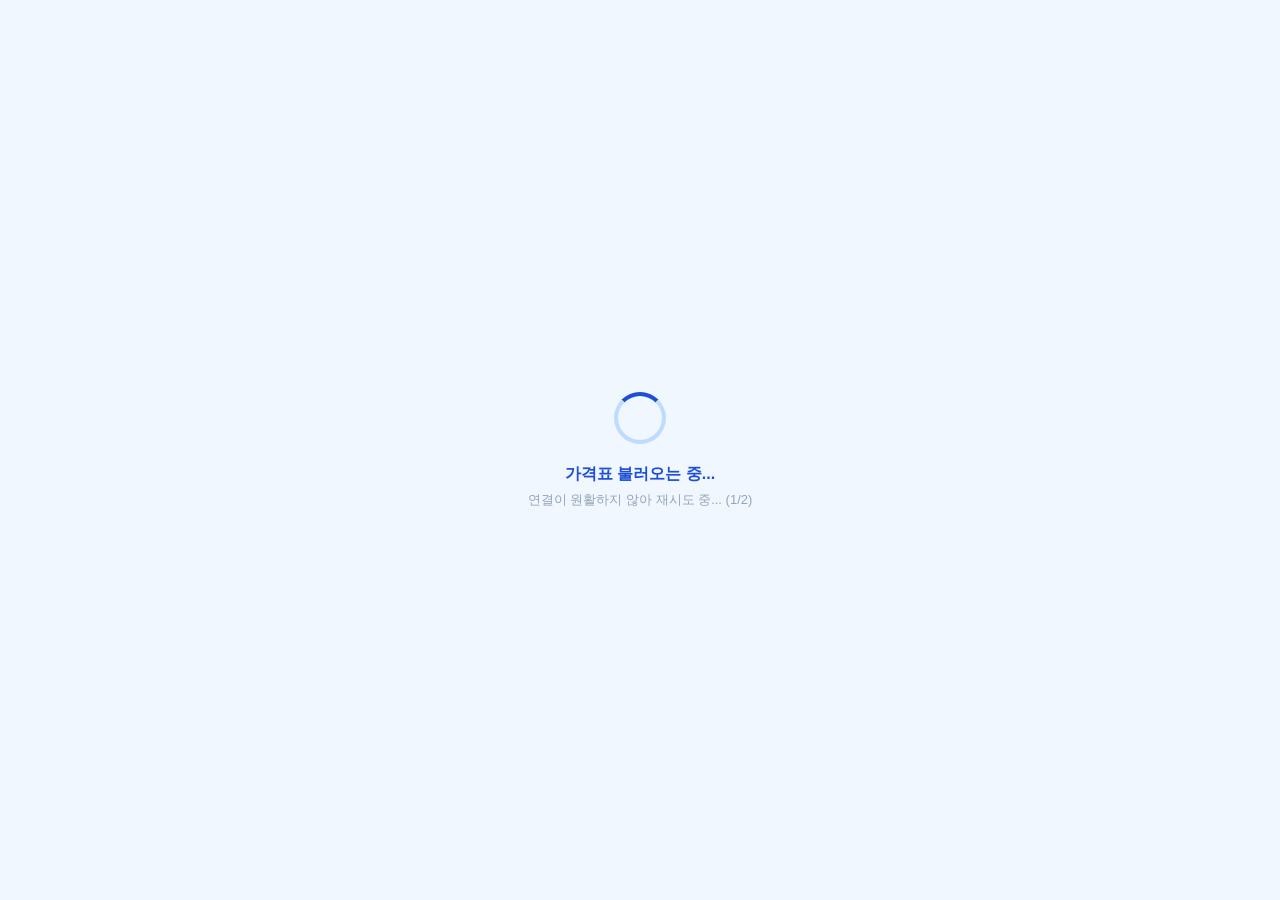
==== index.html @ 6d644c05 "Add: 코라솔 단기(10/12/13년) 신상품 — 마지막 회차 납부금/지원금 지원 Co-Authored-By: Claude Sonnet 5.5 <noreply@anthropic." ====
<!DOCTYPE html>
<html lang="ko">
<head>
<meta charset="UTF-8">
<meta name="viewport" content="width=device-width, initial-scale=1.0, viewport-fit=cover">
<meta name="mobile-web-app-capable" content="yes">
<meta name="apple-mobile-web-app-capable" content="yes">
<meta name="apple-mobile-web-app-status-bar-style" content="black-translucent">
<meta name="apple-mobile-web-app-title" content="코웨이 갤러리 전용 견적">
<meta name="theme-color" content="#1d4ed8">
<meta name="format-detection" content="telephone=no">
<title>코웨이 갤러리 전용 견적 계산기</title>
<!-- html2canvas + Noto Sans KR: 견적서 생성 시 1회만 로딩 -->
<style>
* { box-sizing:border-box; margin:0; padding:0; }
html { font-size:16px; -webkit-text-size-adjust:100%; text-size-adjust:100%; height:100%; overflow-x:hidden; }
html, body { height:100%; overflow-x:hidden; }
body { font-family:'Apple SD Gothic Neo','Malgun Gothic',sans-serif; background:#f8fafc; min-height:100%; font-size:1rem; -webkit-overflow-scrolling:touch; min-width:320px; }
.wrap { width:100%; max-width:480px; margin:0 auto; padding: max(18px, env(safe-area-inset-top)) 16px 18px; }
input[type=text],input[type=number],select { font-family:inherit; font-size:14px; outline:none; border:2px solid #f1f5f9; border-radius:10px; padding:10px 12px; background:white; width:100%; transition:border-color .2s; }
input:focus,select:focus { border-color:#2563eb; }
.flex { display:flex; gap:10px; }
.card { background:white; border-radius:16px; padding:16px; margin-bottom:12px; box-shadow:0 1px 4px rgba(0,0,0,.06); }
.search-wrap { position:relative; margin-bottom:16px; }
.search-box { background:white; border-radius:16px; display:flex; align-items:center; padding:0 16px; box-shadow:0 1px 4px rgba(0,0,0,.06); border:2px solid transparent; transition:border-color .2s; }
.search-box.active { border-color:#2563eb; }
.search-box .ico { color:#94a3b8; margin-right:10px; font-size:18px; }
.search-box input { flex:1; padding:18px 0; border:none; outline:none; background:transparent; font-family:inherit; font-size:15px; }
.search-box .clr { background:none; border:none; color:#94a3b8; font-size:20px; cursor:pointer; padding:4px; }
.dropdown { position:absolute; top:calc(100% + 6px); left:0; right:0; background:white; border-radius:16px; box-shadow:0 8px 30px rgba(0,0,0,.12); max-height:300px; overflow-y:auto; z-index:40; border:1px solid #f1f5f9; display:none; }
.dropdown.show { display:block; }
.drop-item { width:100%; text-align:left; padding:12px 16px; background:none; border:none; border-bottom:1px solid #f8fafc; cursor:pointer; font-family:inherit; display:block; }
.drop-item:last-child { border-bottom:none; }
.drop-item:active { background:#f0f7ff; }
.drop-item p { margin:0; }
.drop-name { font-weight:700; font-size:13px; color:#1e293b; }
.drop-sub { font-size:11px; color:#94a3b8; margin-top:2px; }
.empty { text-align:center; padding:64px 0; color:#cbd5e1; }
.empty .ico { font-size:52px; margin-bottom:12px; }
.empty .t1 { font-size:15px; font-weight:600; color:#94a3b8; margin-bottom:4px; }
.empty .t2 { font-size:13px; }
.cart-list { background:transparent; overflow:visible; display:flex; flex-direction:column; gap:10px; }
.cart-card { border:1px solid #e2e8f0; border-radius:14px; box-shadow:0 1px 4px rgba(0,0,0,.05); overflow:visible; position:relative; }
.cart-head { padding:14px; display:flex; align-items:flex-start; justify-content:space-between; }
.cart-tags { display:flex; gap:5px; flex-wrap:wrap; margin-bottom:6px; }
.tag { font-size:10px; font-weight:700; padding:2px 8px; border-radius:10px; }
.tag-blue { background:#eff6ff; color:#2563eb; }
.tag-purple { background:#faf5ff; color:#7c3aed; }
.tag-orange { background:#fff7ed; color:#ea580c; }
.tag-green { background:#f0fdf4; color:#16a34a; }
.tag-gray { background:#f1f5f9; color:#64748b; }
.tag-violet { background:#fdf4ff; color:#7c3aed; }
.cart-name { font-weight:700; font-size:15px; color:#1e293b; line-height:1.3; }
.cart-sub { font-size:11px; color:#94a3b8; margin-top:3px; }
.cart-btns { display:flex; gap:2px; flex-shrink:0; }
.icon-btn { background:none; border:none; cursor:pointer; padding:4px 6px; font-size:16px; color:#94a3b8; }
.cart-body { padding:0 14px 14px; border-top:1px solid #f8fafc; }
.sec-label { font-size:10px; font-weight:700; color:#94a3b8; letter-spacing:.08em; margin:12px 0 8px; display:block; }
.pill-group { display:flex; flex-wrap:wrap; gap:6px; margin-bottom:8px; }
.box-grid { display:flex; gap:3px; margin-bottom:0; }
.box-item { flex:1; min-width:0; border:1.5px solid #e2e8f0; border-radius:9px; padding:5px 6px; cursor:pointer; background:#f8fafc; transition:.12s; }
.box-item.filled { border-color:#93c5fd; background:#eff6ff; }
.box-item.open { border-color:#2563eb; background:#eff6ff; }
.box-item.disabled { opacity:.4; cursor:default; pointer-events:none; }
.box-label { font-size:8px; font-weight:700; color:#94a3b8; letter-spacing:.02em; margin-bottom:2px; white-space:nowrap; overflow:hidden; text-overflow:ellipsis; }
.box-value { font-size:11px; font-weight:700; color:#1e293b; white-space:nowrap; overflow:hidden; text-overflow:ellipsis; }
.box-panel { background:#fff; border:1px solid #e2e8f0; border-radius:10px; padding:10px 12px; margin-bottom:10px; }
.pill { padding:7px 14px; border-radius:20px; border:2px solid #e2e8f0; background:white; color:#6b7280; font-weight:600; font-size:12px; cursor:pointer; font-family:inherit; transition:all .15s; }
.pill.active { border-color:#1D4ED8; background:#1D4ED8; color:white; }
.pill.sm { padding:5px 10px; font-size:11px; }
.check-row { display:flex; align-items:center; gap:8px; cursor:pointer; }
.check-row input[type=checkbox] { width:16px; height:16px; accent-color:#2563eb; cursor:pointer; }
.check-row span { font-size:12px; color:#374151; font-weight:600; }
.hanval-period { background:#fff7ed; border-radius:10px; padding:10px 12px; margin-top:8px; margin-bottom:4px; }
.hanval-period .pl { font-size:11px; color:#15803D; font-weight:700; margin-bottom:8px; }
.hanval-period .pill { border-color:#86efac; color:#15803D; font-size:11px; padding:5px 10px; }
.hanval-period .pill.active { background:#15803D; border-color:#15803D; color:white; }
.result-box { background:#f8fafc; border-radius:12px; padding:12px; margin-top:8px; }
.res-row { display:flex; justify-content:space-between; align-items:center; font-size:12px; color:#94a3b8; margin-bottom:6px; }
.disc-badge { font-size:10px; font-weight:700; padding:2px 7px; border-radius:8px; background:#ECFDF5; color:#15803D; margin-left:6px; }
.res-main { display:flex; justify-content:space-between; font-size:15px; font-weight:800; color:#0F172A; margin-bottom:4px; }
.res-sub { display:flex; justify-content:space-between; font-size:11px; color:#94a3b8; margin-bottom:2px; padding-left:8px; }
.res-total { display:flex; justify-content:space-between; font-size:12px; color:#64748b; }
.res-total span:last-child { font-weight:700; color:#334155; }
.res-sunap { border-top:1px dashed #e2e8f0; margin-top:10px; padding-top:10px; }
.res-sunap-main { display:flex; justify-content:space-between; font-size:14px; font-weight:800; color:#15803D; }
.res-sunap-sub { font-size:11px; color:#94a3b8; margin-top:3px; }
.res-sunap-after { display:flex; justify-content:space-between; font-size:12px; color:#64748b; margin-top:4px; }
.s2-box { background:#eff6ff; border-radius:12px; padding:12px; margin-bottom:8px; }
.s2-box .s2-title { font-size:11px; font-weight:700; color:#2563eb; margin-bottom:8px; }
.s2-box select { font-size:12px; border:1px solid #bfdbfe; border-radius:8px; padding:8px 10px; margin-bottom:6px; }
.s2-inline { display:flex; align-items:center; gap:8px; flex-wrap:wrap; }
.s2-inline input[type=number] { width:60px; border:1px solid #bfdbfe; border-radius:6px; padding:4px 8px; font-size:12px; text-align:center; }
.s2-inline span { font-size:11px; color:#3b82f6; }
.s2-inline label { display:flex; align-items:center; gap:4px; cursor:pointer; margin-left:auto; font-size:11px; color:#3b82f6; }
.total-bar { background:#0F172A; border-radius:16px; padding:18px; color:white; margin-bottom:12px; }
.total-bar .tl { font-weight:700; font-size:12px; opacity:.7; letter-spacing:.05em; margin-bottom:12px; }
.total-bar .tr { display:flex; justify-content:space-between; align-items:center; margin-bottom:6px; }
.total-bar .tr:last-child { margin-bottom:0; }
.total-bar .tr span { font-size:14px; opacity:.85; }
.total-bar .tr strong { font-size:20px; }
.total-bar .tr2 strong { font-size:15px; }
.snote { font-size:11px; opacity:.8; margin:3px 0 6px; padding-left:2px; line-height:1.5; }
.btn-quote { width:100%; background:linear-gradient(135deg,#ea580c,#f97316); color:white; border:none; padding:18px; border-radius:16px; font-weight:800; font-size:16px; cursor:pointer; box-shadow:0 4px 14px rgba(234,88,12,.3); margin-bottom:20px; font-family:inherit; }
.btn-quote:active { transform:scale(.98); }
.modal-bg { position:fixed; top:0; left:0; right:0; bottom:0; width:100%; height:100%; background:rgba(0,0,0,.55); z-index:60; align-items:center; justify-content:center; display:none; padding:16px; }
.modal-bg.show { display:flex; }
.modal-sheet { background:white; width:100%; max-width:420px; border-radius:20px; padding:20px 20px 24px; max-height:85vh; max-height:85dvh; overflow-y:auto; -webkit-overflow-scrolling:touch; }
.modal-handle { width:40px; height:4px; background:#e2e8f0; border-radius:4px; margin:0 auto 16px; }
.modal-tag { font-size:11px; font-weight:700; color:#3b82f6; margin-bottom:4px; }
.modal-title { font-size:18px; font-weight:800; color:#1e293b; margin-bottom:2px; }
.modal-sub { font-size:13px; color:#94a3b8; margin-bottom:20px; }
.method-info { background:#f0fdf4; border-radius:10px; padding:10px 14px; margin-bottom:16px; }
.method-info span { font-size:12px; color:#16a34a; font-weight:600; }
.price-preview { background:#eff6ff; border-radius:12px; padding:14px; margin-bottom:20px; }
.price-row { display:flex; justify-content:space-between; align-items:center; font-size:13px; margin-bottom:6px; }
.price-row:last-child { margin-bottom:0; }
.promo { color:#ea580c; font-weight:800; font-size:14px; }
.btn-add { width:100%; background:#1D4ED8; color:white; border:none; padding:18px; border-radius:16px; font-weight:800; font-size:16px; cursor:pointer; font-family:inherit; }
.quote-modal { position:fixed; top:0; left:0; right:0; bottom:0; width:100%; height:100%; background:rgba(0,0,0,.7); z-index:100; align-items:flex-end; justify-content:center; padding:0; display:none; }
.quote-modal.show { display:flex; }
.quote-inner { background:white; border-radius:20px 20px 0 0; overflow:hidden; width:100%; max-width:480px; max-height:92vh; max-height:92dvh; display:flex; flex-direction:column; }
.quote-head { padding:16px 20px; border-bottom:1px solid #f1f5f9; display:flex; justify-content:space-between; align-items:center; }
.quote-head strong { font-size:15px; }
.quote-head button { background:none; border:none; font-size:24px; color:#94a3b8; cursor:pointer; line-height:1; }
.quote-scroll { overflow-y:auto; flex:1; }
.quote-foot { padding:14px 16px; border-top:1px solid #f1f5f9; }
.btn-save { width:100%; background:#1D4ED8; color:white; border:none; padding:16px; border-radius:12px; font-weight:800; font-size:15px; cursor:pointer; font-family:inherit; }
.btn-save:disabled { background:#94a3b8; cursor:not-allowed; }
.save-hint { text-align:center; font-size:11px; color:#94a3b8; margin-top:8px; }
#quoteDoc { width:100%; background:white; padding:20px; font-family:'Apple SD Gothic Neo','Malgun Gothic',sans-serif; }
#imgOverlay img { -webkit-touch-callout:default !important; -webkit-user-select:none; pointer-events:auto; }
.q-hdr { border-bottom:3px solid #2563eb; padding-bottom:16px; margin-bottom:20px; display:flex; justify-content:space-between; align-items:flex-end; }
.q-hdr h1 { color:#2563eb; font-size:22px; font-weight:900; margin:0; }
.q-hdr p { color:#94a3b8; font-size:12px; margin:4px 0 0; }
.q-badge { background:#15803D; color:white; font-size:10px; font-weight:700; padding:4px 10px; border-radius:20px; }
.q-info { background:#f0f7ff; border-radius:10px; padding:12px; margin-bottom:16px; }
.q-info p { margin:2px 0; font-size:13px; }
.q-item { border:1px solid #e2e8f0; border-radius:10px; padding:14px; margin-bottom:10px; }
.q-ihead { display:flex; justify-content:space-between; align-items:flex-start; margin-bottom:8px; }
.q-iname { font-weight:700; font-size:13px; color:#1e293b; }
.q-isub { color:#94a3b8; font-size:11px; margin-top:3px; }
.q-ibadge { font-size:10px; font-weight:600; background:#fef3c7; color:#b45309; padding:2px 8px; border-radius:10px; white-space:nowrap; margin-left:6px; flex-shrink:0; }
.q-row { display:flex; justify-content:space-between; font-size:12px; color:#64748b; margin-bottom:3px; }
.q-row.main { font-size:13px; font-weight:700; color:#2563eb; }
.q-sunap { border-top:1px dashed #e2e8f0; margin-top:8px; padding-top:8px; display:flex; justify-content:space-between; font-size:12px; color:#ea580c; font-weight:700; }
.q-total { background:#0F172A; border-radius:12px; padding:16px; color:white; }
.q-total .t { font-weight:700; font-size:12px; margin-bottom:10px; opacity:.7; }
.q-total .r { display:flex; justify-content:space-between; margin-bottom:6px; }
.q-total .r:last-child { margin-bottom:0; }
.q-total .r span { font-size:13px; opacity:.85; }
.q-total .r strong { font-size:17px; }
.q-total .r2 strong { font-size:14px; }
.q-note { text-align:center; color:#cbd5e1; font-size:10px; margin-top:14px; }
.q-snote { font-size:11px; color:#64748b; margin-top:6px; padding-left:2px; }
#loadingScreen { position:fixed; top:0; left:0; right:0; bottom:0; width:100%; height:100%; background:#f0f7ff; display:flex; flex-direction:column; align-items:center; justify-content:center; z-index:200; }
.spinner { width:52px; height:52px; border:4px solid #bfdbfe; border-top:4px solid #1d4ed8; border-radius:50%; animation:spin 1s linear infinite; margin-bottom:20px; }
@keyframes spin { to { transform:rotate(360deg); } }
#loadingScreen p { color:#1d4ed8; font-weight:700; font-size:16px; margin-bottom:6px; }
#loadingScreen small { color:#94a3b8; font-size:13px; }
.cm-hdr { border-bottom:3px solid #7c3aed; padding-bottom:12px; margin-bottom:14px; display:flex; justify-content:space-between; align-items:flex-end; }
.cm-hdr h1 { color:#7c3aed; font-size:19px; font-weight:900; margin:0; }
.cm-hdr p { color:#94a3b8; font-size:11px; margin:3px 0 0; }
.cm-badge { background:#7c3aed; color:white; font-size:10px; font-weight:700; padding:4px 10px; border-radius:20px; }
.cm-info { background:#f5f3ff; border-radius:8px; padding:10px 12px; margin-bottom:12px; }
.cm-info p { margin:2px 0; font-size:12px; }
.cm-cols { display:flex; gap:10px; }
.cm-col { flex:1; min-width:0; }
.cm-ch { border-radius:10px; padding:9px 12px; margin-bottom:10px; text-align:center; }
.cm-ch.c1 { background:#eff6ff; } .cm-ch.c2 { background:#fff7ed; }
.cm-ct { font-size:13px; font-weight:800; margin:0; }
.cm-ch.c1 .cm-ct { color:#2563eb; } .cm-ch.c2 .cm-ct { color:#ea580c; }
.cm-item { border:1px solid #e2e8f0; border-radius:8px; padding:10px; margin-bottom:8px; }
.cm-n { font-weight:700; font-size:11px; color:#1e293b; margin-bottom:3px; }
.cm-s { font-size:10px; color:#94a3b8; margin-bottom:5px; }
.cm-r { display:flex; justify-content:space-between; font-size:11px; color:#64748b; margin-bottom:2px; }
.cm-r.m { font-weight:700; color:#2563eb; }
.cm-r.sp { color:#ea580c; font-weight:700; border-top:1px dashed #e2e8f0; margin-top:4px; padding-top:4px; }
.cm-total { border-radius:10px; padding:12px; color:white; margin-top:4px; }
.cm-total.c1 { background:#2563eb; } .cm-total.c2 { background:#ea580c; }
.cm-total .tr { display:flex; justify-content:space-between; align-items:center; margin-bottom:5px; }
.cm-total .tr:last-child { margin-bottom:0; }
.cm-total .tr span { font-size:11px; opacity:.85; }
.cm-total .tr strong { font-size:14px; }
.cm-total .tr2 strong { font-size:12px; }
.cm-win { display:block; background:rgba(255,255,255,.25); border-radius:6px; padding:2px 8px; font-size:10px; font-weight:700; text-align:center; margin-bottom:7px; }
.cm-sn { font-size:10px; margin-top:3px; opacity:.8; }
.cm-note { text-align:center; color:#cbd5e1; font-size:10px; margin-top:12px; }
.kor-item { background:#ECFDF5; border:1.5px solid #86EFAC; border-radius:10px; padding:12px; margin-top:0; }
.kor-item-hdr { display:flex; align-items:center; justify-content:space-between; }
.kor-label { font-size:14px; font-weight:900; color:#15803D; letter-spacing:-.01em; }
.kor-tgl { position:relative; width:40px; height:22px; cursor:pointer; flex-shrink:0; }
.kor-tgl input { opacity:0; width:0; height:0; position:absolute; }
.kor-sl { position:absolute; inset:0; background:#bae6fd; border-radius:22px; transition:.2s; pointer-events:none; }
.kor-sl:before { content:''; position:absolute; width:16px; height:16px; left:3px; top:3px; background:white; border-radius:50%; transition:.2s; }
.kor-tgl input:checked ~ .kor-sl { background:#0ea5e9; }
.kor-tgl input:checked ~ .kor-sl:before { transform:translateX(18px); }
.kor-fields { display:flex; gap:6px; flex-wrap:wrap; margin:8px 0; }
.kor-fw { flex:1; min-width:70px; }
.kor-fw p { font-size:9px; color:#0369a1; font-weight:700; margin-bottom:2px; }
.kor-fw select,.kor-fw input { border:1.5px solid #bae6fd; border-radius:8px; padding:6px 8px; font-size:11px; font-family:inherit; background:white; color:#0c4a6e; font-weight:600; width:100%; outline:none; }
.kor-calc { background:white; border-radius:8px; padding:8px 10px; }
.kor-cr { display:flex; justify-content:space-between; font-size:11px; color:#0c4a6e; margin-bottom:3px; }
.kor-cr.main { font-weight:800; color:#0369a1; font-size:12px; border-top:1px dashed #bae6fd; margin-top:5px; padding-top:5px; }
.kor-cr.red { color:#dc2626; font-weight:700; }
.kor-cr.grn { color:#16a34a; font-weight:700; }
</style>
</head>
<body>

<div id="loadingScreen">
  <div class="spinner"></div>
  <p>가격표 불러오는 중...</p>
  <small>구글 시트 연결 중</small>
</div>

<div id="app" style="display:none">
  <div class="modal-bg" id="searchModal">
    <div class="modal-sheet" onclick="event.stopPropagation()" style="padding-top:12px">
      <div style="display:flex;align-items:center;margin-bottom:12px">
        <p class="modal-title" style="margin:0;flex:1">제품 검색</p>
        <button class="icon-btn" style="font-size:18px;color:#94a3b8" onclick="closeSearchModal()">&#10005;</button>
      </div>
      <div class="search-wrap" style="margin-bottom:0">
        <div class="search-box" id="searchBox">
          <span class="ico">&#128269;</span>
          <input type="text" id="searchInput" placeholder="제품명 또는 모델명 검색...">
          <button class="clr" id="clearBtn" style="display:none" onclick="clearSearch()">&#10005;</button>
        </div>
        <div class="dropdown" id="dropdown" style="position:static;box-shadow:none;border:none;max-height:50vh;margin-top:8px"></div>
      </div>
    </div>
  </div>
  <div class="main-tabbar" style="max-width:480px;margin:0 auto;padding:max(14px, env(safe-area-inset-top)) 16px 0;display:flex;gap:6px">
    <button type="button" id="mtabEstimate" onclick="switchMainTab('estimate')" style="flex:1;border:none;padding:11px 4px;border-radius:10px;font-size:13.5px;font-weight:700;cursor:pointer;font-family:inherit;background:#2563eb;color:#fff">📄 견적서</button>
    <button type="button" id="mtabCard" onclick="switchMainTab('card')" style="flex:1;border:none;padding:11px 4px;border-radius:10px;font-size:13.5px;font-weight:700;cursor:pointer;font-family:inherit;background:#f1f5f9;color:#64748b">💳 제휴카드</button>
    <button type="button" id="mtabNotice" onclick="switchMainTab('notice')" style="flex:1;border:none;padding:11px 4px;border-radius:10px;font-size:13.5px;font-weight:700;cursor:pointer;font-family:inherit;background:#f1f5f9;color:#64748b">📢 고객 안내문</button>
  </div>

  <div class="wrap" id="tabPanelEstimate">
    <div class="empty" id="emptyMsg">
      <div onclick="openSearchModal()" style="display:flex;align-items:center;gap:8px;background:#eff6ff;border:1.5px dashed #93c5fd;border-radius:12px;padding:12px 16px;cursor:pointer;margin-bottom:6px">
        <span style="font-size:18px;flex-shrink:0">🔍</span>
        <span style="font-size:13px;font-weight:700;color:#2563eb">제품 선택</span>
        <span style="font-size:11px;color:#94a3b8;margin-left:2px">— 탭하여 검색하세요</span>
      </div>
      <p class="t2" style="text-align:center;margin-top:4px">제품 검색 후 견적에 담아보세요</p>
    </div>
    <div id="noDataMsg" style="display:none;background:#fef2f2;border:1px solid #fecaca;border-radius:10px;padding:14px;margin-bottom:12px;font-size:12px;color:#b91c1c;line-height:1.6">
      제품 데이터를 불러왔지만 0건입니다.<br>
      연결된 구글 시트에 <strong>"제품DB"</strong> 라는 이름의 시트가 있는지, 3행이 헤더이고 4행부터 데이터가 있는지 확인해주세요.
    </div>
    <div id="bulkBar" style="display:none;align-items:center;gap:6px;background:#0F172A;color:#fff;border-radius:12px;padding:10px 14px;margin-bottom:10px;font-size:12px">
      <span style="font-size:12px;opacity:.7;margin-right:4px"><strong id="bulkCnt">0</strong>건</span>
      <div style="display:flex;gap:6px;flex:1">
        <button onclick="openBulkChangeModal()" style="flex:1;background:#1E40AF;color:#fff;border:none;border-radius:8px;padding:7px 2px;font-size:11px;font-weight:700;cursor:pointer;font-family:inherit;white-space:nowrap">✎ 일괄변경</button>
        <button onclick="copySelectedItems()" style="flex:1;background:#334155;color:#fff;border:none;border-radius:8px;padding:7px 2px;font-size:11px;font-weight:700;cursor:pointer;font-family:inherit;white-space:nowrap">⧉ 복사</button>
        <button onclick="addToQuoteBasket()" style="flex:1;background:#15803D;color:#fff;border:none;border-radius:8px;padding:7px 2px;font-size:11px;font-weight:700;cursor:pointer;font-family:inherit;white-space:nowrap">📌 견적담기</button>
        <button onclick="openQuoteInfoModal('selected')" style="flex:1;background:#B45309;color:#fff;border:none;border-radius:8px;padding:7px 2px;font-size:11px;font-weight:700;cursor:pointer;font-family:inherit;white-space:nowrap">📄 견적서</button>
      </div>
    </div>

    <div class="modal-bg" id="updateConfirmModal">
      <div class="modal-sheet" onclick="event.stopPropagation()" style="max-width:340px;padding:24px 20px">
        <div style="text-align:center;margin-bottom:16px">
          <div style="font-size:28px;margin-bottom:8px">🔄</div>
          <p style="font-size:15px;font-weight:800;color:#0F172A;margin-bottom:8px">데이터 업데이트</p>
          <p style="font-size:12px;color:#64748b;line-height:1.6">금액 변동이나 제품 추가 사항을<br>반영하기 위한 기능입니다.</p>
        </div>
        <div style="display:flex;gap:8px;margin-top:20px">
          <button onclick="closeUpdateConfirm()" style="flex:1;background:#f1f5f9;color:#64748b;border:none;padding:12px;border-radius:10px;font-weight:700;font-size:13px;cursor:pointer;font-family:inherit">취소</button>
          <button onclick="doUpdate()" style="flex:2;background:#1D4ED8;color:white;border:none;padding:12px;border-radius:10px;font-weight:800;font-size:13px;cursor:pointer;font-family:inherit">확인 →</button>
        </div>
      </div>
    </div>
    <div class="modal-bg" id="bulkChangeModal">
      <div class="modal-sheet" onclick="event.stopPropagation()" style="max-width:360px;padding-top:20px">
        <div style="display:flex;align-items:center;margin-bottom:16px">
          <p class="modal-title" style="margin:0;flex:1">일괄 조건 변경</p>
          <button class="icon-btn" style="font-size:18px;color:#94a3b8" onclick="closeBulkChangeModal()">&#10005;</button>
        </div>
        <p style="font-size:12px;color:#94a3b8;margin-bottom:14px"><strong id="bulkCntModal">0</strong>건 선택됨 — 변경할 조건을 선택하세요</p>
        <p class="sec-label">항목 선택</p>
        <select id="bulkField" onchange="onBulkFieldChange()" style="width:100%;padding:9px 10px;border:1.5px solid #e2e8f0;border-radius:10px;font-size:13px;font-family:inherit;background:#f8fafc;margin-bottom:12px">
          <option value="method">구매방법</option>
          <option value="term">약정기간</option>
          <option value="mgmt">관리방법</option>
          <option value="disc">할인</option>
          <option value="half">반값 (-50%)</option>
        </select>
        <p class="sec-label">변경 값</p>
        <select id="bulkVal" onchange="toggleBulkHalfMonthsWrap()" style="width:100%;padding:9px 10px;border:1.5px solid #e2e8f0;border-radius:10px;font-size:13px;font-family:inherit;background:#f8fafc;margin-bottom:12px"></select>
        <div id="bulkHalfMonthsWrap" style="display:none;margin-bottom:20px">
          <p class="sec-label">반값 적용 기간 (개월, 0=전기간)</p>
          <input type="number" id="bulkHalfMonths" min="0" value="0" style="width:100%;padding:9px 10px;border:1.5px solid #e2e8f0;border-radius:10px;font-size:13px;font-family:inherit;background:#f8fafc">
          <p style="font-size:11px;color:#94a3b8;margin-top:4px">* 약정기간을 초과하는 값은 각 항목의 약정년 한도로 자동 조정됩니다</p>
        </div>
        <div style="display:flex;gap:8px">
          <button onclick="closeBulkChangeModal()" style="flex:1;background:#f1f5f9;color:#64748b;border:none;padding:12px;border-radius:10px;font-weight:700;font-size:13px;cursor:pointer;font-family:inherit">취소</button>
          <button onclick="applyBulk();closeBulkChangeModal()" style="flex:2;background:#1D4ED8;color:white;border:none;padding:12px;border-radius:10px;font-weight:800;font-size:13px;cursor:pointer;font-family:inherit">적용 &#8594;</button>
        </div>
      </div>
    </div>
    <div id="masterCheckBar" style="display:none;align-items:center;gap:8px;padding:6px 4px;margin-bottom:4px">
      <input type="checkbox" id="masterChk" onchange="toggleAllCart(this.checked)" style="width:16px;height:16px;accent-color:#2563eb;cursor:pointer;flex-shrink:0">
      <label for="masterChk" style="font-size:12px;font-weight:600;color:#64748b;cursor:pointer" id="masterChkLabel">전체 선택</label>
      <span style="font-size:11px;color:#94a3b8;margin-left:auto" id="masterChkCount"></span>
    </div>
    <div id="cartArea"></div>
    <div id="actionBtns" style="display:none"></div>
    <button id="updateBtn" onclick="openUpdateConfirm()" style="display:none;width:100%;background:#f8fafc;border:1.5px solid #e2e8f0;border-radius:10px;padding:10px;font-size:12px;font-weight:600;color:#64748b;cursor:pointer;font-family:inherit;margin-top:6px">🔄 데이터 업데이트</button>
    <div id="totalBar" style="display:none"></div>
    <div id="quoteBasketBar" style="display:none;flex-direction:column;background:#ECFDF5;border:1.5px solid #86EFAC;border-radius:10px;padding:10px 14px;margin-bottom:8px">
      <div style="display:flex;align-items:center;justify-content:space-between">
        <div style="display:flex;align-items:center;gap:8px;cursor:pointer" onclick="toggleBasketList()">
          <span style="font-size:15px">📌</span>
          <span style="font-size:13px;font-weight:700;color:#15803D">견적 담기 <strong id="quoteBasketCnt">0</strong>건</span>
          <span id="basketToggleIcon" style="font-size:10px;color:#15803D">▼</span>
        </div>
        <div style="display:flex;gap:6px">
          <button onclick="clearQuoteBasket()" style="background:none;border:1px solid #86EFAC;border-radius:6px;padding:5px 10px;font-size:11px;color:#15803D;cursor:pointer;font-family:inherit;white-space:nowrap">비우기</button>
          <button onclick="openQuoteInfoModal('basket')" style="background:#15803D;color:#fff;border:none;border-radius:6px;padding:5px 12px;font-size:12px;font-weight:700;cursor:pointer;font-family:inherit;white-space:nowrap">견적서 →</button>
        </div>
      </div>
      <div id="basketList" style="display:none;margin-top:8px;border-top:1px solid #86EFAC;padding-top:8px"></div>
      <div id="basketTotalBar" style="display:none;margin-top:8px;border-top:1px solid #86EFAC;padding-top:8px"></div>
    </div>
  </div>

  <div class="wrap" id="tabPanelCard" style="display:none">
    <div style="display:flex;align-items:center;gap:8px;margin-bottom:14px">
      <label style="font-size:12px;font-weight:700;color:#334155;white-space:nowrap">카드 선택</label>
      <select id="cardSelect" onchange="cardOnSelectChange(this.value)" style="flex:1;padding:9px 10px;border-radius:10px;border:1.5px solid #e2e8f0;font-size:13px;font-weight:600;font-family:inherit;background:#fff"></select>
    </div>
    <div id="cardNoDataMsg" style="display:none;background:#fef2f2;border:1px solid #fecaca;border-radius:10px;padding:14px;margin-bottom:12px;font-size:12px;color:#b91c1c;line-height:1.6">
      제휴카드 데이터가 없습니다. 구글 시트의 "제휴카드_기본" 탭을 확인해주세요.
    </div>
    <div style="display:flex;gap:6px;background:#f1f5f9;border-radius:10px;padding:4px;margin-bottom:14px">
      <button type="button" id="ctabAgent" onclick="switchCardTab('agent')" style="flex:1;border:none;padding:9px 4px;border-radius:8px;font-size:12.5px;font-weight:700;cursor:pointer;font-family:inherit;background:#2563eb;color:#fff">상담원용 상세보기</button>
      <button type="button" id="ctabCustomer" onclick="switchCardTab('customer')" style="flex:1;border:none;padding:9px 4px;border-radius:8px;font-size:12.5px;font-weight:700;cursor:pointer;font-family:inherit;background:transparent;color:#64748b">고객 발송 카드</button>
    </div>
    <div id="cardMain"></div>
  </div>

  <div class="wrap" id="tabPanelNotice" style="display:none">
    <div id="noticeMain"></div>
  </div>
</div>

<div class="modal-bg" id="quoteInfoModal">
  <div class="modal-sheet" onclick="event.stopPropagation()" style="max-width:380px;padding-top:20px">
    <p class="modal-title" id="quoteInfoTitle" style="margin-bottom:14px">견적서 정보</p>
    <div style="display:flex;gap:6px;background:#f1f5f9;border-radius:10px;padding:4px;margin-bottom:16px">
      <button type="button" id="fmtBtnNormal" onclick="setQuoteFormat('normal')" style="flex:1;border:none;padding:9px 4px;border-radius:8px;font-size:12.5px;font-weight:700;cursor:pointer;font-family:inherit;background:#2563eb;color:#fff">&#128196; 일반 견적</button>
      <button type="button" id="fmtBtnStory" onclick="setQuoteFormat('story')" style="flex:1;border:none;padding:9px 4px;border-radius:8px;font-size:12.5px;font-weight:700;cursor:pointer;font-family:inherit;background:transparent;color:#64748b">&#9998;&#65039; 스토리텔링형 견적</button>
    </div>
    <div id="normalFormatOpts">
      <p style="font-size:11px;font-weight:700;color:#94a3b8;margin-bottom:6px">금액 표기</p>
      <label class="check-row" style="margin-bottom:6px">
        <input type="checkbox" id="quoteIlsiblToggle" style="accent-color:#2563eb;width:16px;height:16px"> <span>&#128179; 견적서에 일시불 비교 포함</span>
      </label>
      <label class="check-row" id="quoteIlsiblDiscRow" style="margin-bottom:6px">
        <input type="checkbox" id="quoteIlsiblDiscToggle" checked style="accent-color:#2563eb;width:16px;height:16px"> <span>&#127991;&#65039; 일시불 비교에 -10% 할인 반영</span>
      </label>
      <label class="check-row" id="quoteMemberRow" style="margin-bottom:6px">
        <input type="checkbox" id="quoteMemberToggle" checked style="accent-color:#2563eb;width:16px;height:16px"> <span>&#127974; 일시불 비교에 멤버십 비용 포함</span>
      </label>
      <label class="check-row" style="margin-bottom:6px">
        <input type="checkbox" id="quoteTotalToggle" style="accent-color:#2563eb;width:16px;height:16px"> <span>&#128176; 렌탈 기간 중 총 납입금액 표시</span>
      </label>
      <label class="check-row" style="margin-bottom:6px">
        <input type="checkbox" id="quoteSavingToggle" style="accent-color:#2563eb;width:16px;height:16px"> <span>&#128184; 정상가 대비 절감 금액 표시</span>
      </label>
      <label class="check-row" style="margin-bottom:6px">
        <input type="checkbox" id="quoteCardToggle" onchange="toggleQuoteCardAmountWrap()" style="accent-color:#2563eb;width:16px;height:16px"> <span>&#128179; 제휴카드 청구할인 반영</span>
      </label>
      <div id="quoteCardAmountWrap" style="display:none;margin:-2px 0 10px 26px">
        <input type="number" id="quoteCardAmount" min="0" step="1000" placeholder="월 청구할인 금액 (원)" style="width:100%;padding:8px 10px;border:1.5px solid #e2e8f0;border-radius:8px;font-size:12.5px;font-family:inherit;background:#f8fafc">
        <p style="font-size:10.5px;color:#94a3b8;margin-top:4px">제휴카드 탭에서 카드별 청구할인 구간을 확인 후 입력하세요</p>
      </div>
      <label class="check-row" style="margin-bottom:14px">
        <input type="checkbox" id="quoteTimelineToggle" checked style="accent-color:#2563eb;width:16px;height:16px"> <span>&#128197; 납부 타임라인 표시 (할인구간 여러 개일 때)</span>
      </label>
      <p style="font-size:11px;font-weight:700;color:#94a3b8;margin-bottom:6px">표기 옵션</p>
      <label class="check-row" style="margin-bottom:6px">
        <input type="checkbox" id="quoteContractToggle" checked style="accent-color:#2563eb;width:16px;height:16px"> <span>&#128203; 품목별 계약상세 표시 (모델명 아래)</span>
      </label>
      <label class="check-row" style="margin-bottom:6px">
        <input type="checkbox" id="quoteNotesToggle" checked style="accent-color:#2563eb;width:16px;height:16px"> <span>&#128221; 추가정보 섹션 포함</span>
      </label>
      <label class="check-row" style="margin-bottom:14px">
        <input type="checkbox" id="quoteSalespersonToggle" checked style="accent-color:#2563eb;width:16px;height:16px"> <span>&#128100; 담당자정보 섹션 포함</span>
      </label>
    </div>
    <div id="storyFormatOpts" style="display:none;margin-bottom:14px">
      <p style="font-size:11.5px;color:#94a3b8;margin-bottom:12px;line-height:1.6">고객님께 편지처럼 전하는 안내서 스타일입니다. 제품 소개 · 약정 안내 · 관리방법 · 사은품 · 이용요금을 이야기 형식으로 담아드려요.</p>
      <p style="font-size:11px;font-weight:700;color:#64748b;margin-bottom:6px">고객 구분</p>
      <div style="display:flex;gap:6px;background:#f1f5f9;border-radius:10px;padding:4px;margin-bottom:10px">
        <button type="button" id="custBtnQuote" onclick="setStoryCustomerType('quote')" style="flex:1;border:none;padding:8px 4px;border-radius:8px;font-size:12px;font-weight:700;cursor:pointer;font-family:inherit;background:#2563eb;color:#fff">견적 고객</button>
        <button type="button" id="custBtnOrder" onclick="setStoryCustomerType('order')" style="flex:1;border:none;padding:8px 4px;border-radius:8px;font-size:12px;font-weight:700;cursor:pointer;font-family:inherit;background:transparent;color:#64748b">주문 고객</button>
      </div>
      <p id="quoteCustHint" style="font-size:11px;color:#94a3b8;margin-bottom:4px;line-height:1.5">견적일 기준 약 1주일 후를 참고용 설치 예정일로 안내합니다.</p>
      <div id="orderInstallDateWrap" style="display:none">
        <p style="font-size:11px;font-weight:700;color:#64748b;margin-bottom:6px">정확한 설치일</p>
        <input type="date" id="storyInstallDate" style="width:100%;font-size:13px;padding:9px 11px;border:1.5px solid #e2e8f0;border-radius:10px;font-family:inherit;outline:none;background:#f8fafc">
      </div>
      <p style="font-size:11px;font-weight:700;color:#64748b;margin-top:14px;margin-bottom:6px">섹션 표시</p>
      <label class="check-row" style="margin-bottom:6px">
        <input type="checkbox" id="storyGiftToggle" checked style="accent-color:#2563eb;width:16px;height:16px"> <span>&#127873; 사은품 안내 섹션 포함</span>
      </label>
      <label class="check-row">
        <input type="checkbox" id="storyTotalToggle" checked style="accent-color:#2563eb;width:16px;height:16px"> <span>&#129518; 렌탈 총납입액 표시</span>
      </label>
    </div>
    <div id="quoteAddBasketWrap" style="display:none;margin-bottom:14px">
      <label class="check-row">
        <input type="checkbox" id="quoteAddBasketToggle" style="accent-color:#2563eb;width:16px;height:16px"> <span>&#128204; 담은 견적도 별도로 함께 생성</span>
      </label>
    </div>
    <input type="text" id="customer" placeholder="고객명" style="width:100%;font-size:13px;padding:9px 11px;border:1.5px solid #e2e8f0;border-radius:10px;font-family:inherit;outline:none;background:#f8fafc">
    <input type="text" id="salesperson" placeholder="담당자" style="margin-top:8px;width:100%;font-size:13px;padding:9px 11px;border:1.5px solid #e2e8f0;border-radius:10px;font-family:inherit;outline:none;background:#f8fafc">
    <input type="tel" id="salespersonPhone" placeholder="담당자 연락처 (견적서 하단에 표시, 선택)" style="margin-top:8px;width:100%;font-size:13px;padding:9px 11px;border:1.5px solid #e2e8f0;border-radius:10px;font-family:inherit;outline:none;background:#f8fafc">
    <div style="display:flex;gap:8px;margin-top:16px">
      <button onclick="closeQuoteInfoModal()" style="flex:1;background:#f1f5f9;color:#64748b;border:none;padding:12px;border-radius:10px;font-weight:700;font-size:13px;cursor:pointer;font-family:inherit">취소</button>
      <button onclick="confirmQuoteInfo()" style="flex:2;background:#2563eb;color:white;border:none;padding:12px;border-radius:10px;font-weight:800;font-size:13px;cursor:pointer;font-family:inherit">견적서 생성 &#8594;</button>
    </div>
  </div>
</div>


<div class="quote-modal" id="quoteModal">
  <div class="quote-inner">
    <div class="quote-head">
      <strong>견적서 미리보기</strong>
      <button onclick="closeQuote()">&#10005;</button>
    </div>
    <div id="quoteTabsWrap" style="display:none;gap:6px;background:#f1f5f9;border-radius:10px;padding:4px;margin:12px 16px 0">
      <button type="button" id="qTabMain" onclick="switchQuoteTab('main')" style="flex:1;border:none;padding:8px 4px;border-radius:8px;font-size:12.5px;font-weight:700;cursor:pointer;font-family:inherit;background:#2563eb;color:#fff">현재 견적</button>
      <button type="button" id="qTabBasket" onclick="switchQuoteTab('basket')" style="flex:1;border:none;padding:8px 4px;border-radius:8px;font-size:12.5px;font-weight:700;cursor:pointer;font-family:inherit;background:transparent;color:#64748b">담은 견적</button>
    </div>
    <div class="quote-scroll">
      <img id="quoteImg" style="width:100%;display:block;border-radius:4px" alt="견적서">
    </div>
    <div class="quote-foot">
      <button class="btn-save" id="pdfPrintBtn" onclick="printQuote()" style="background:#059669;margin-bottom:8px">&#128424;&#65039; 바로 인쇄</button>
      <button class="btn-save" id="pdfSaveBtn" onclick="downloadQuotePDF()" style="background:#1D4ED8;margin-bottom:8px">&#128190; 현재 탭만 PDF 저장</button>
      <button class="btn-save" id="pdfSaveBothBtn" onclick="downloadBothQuotesPDF()" style="display:none;background:#7c3aed;margin-bottom:8px">&#128229; 2개 모두 PDF 저장</button>
    </div>
  </div>
</div>

<!-- 이미지 생성 중 전체화면 로딩 -->
<div id="quoteGenOverlay" style="display:none;position:fixed;top:0;left:0;right:0;bottom:0;background:rgba(255,255,255,.96);z-index:300;flex-direction:column;align-items:center;justify-content:center;gap:14px">
  <div class="spinner"></div>
  <p id="overlayMsg" style="color:#1a3470;font-weight:700;font-size:15px">견적서 생성 중...</p>
  <small style="color:#94a3b8;font-size:12px">잠시만 기다려 주세요</small>
</div>

<script>
function quickSearch(q){
  var inp=document.getElementById('searchInput');
  inp.value=q;
  document.getElementById('clearBtn').style.display='block';
  document.getElementById('searchBox').classList.add('active');
  inp.dispatchEvent(new Event('input'));
  inp.focus();
}
var PRODUCTS = [];
var cart = [];
var quoteBasket = [];
var cartSel = {};
var searchTargetIdx = null; // null=신규 추가, 숫자=해당 카트 인덱스의 제품 교체

var SUNAP2 = {};   // 서버에서 로드
var TASAB_COND = {}; // 타사보상 약정별 조건
var MEMBERSHIP_CASH = {}; // 일시불 멤버십 요금 (제품군/기능구조/관리주기별)
var HANVAL_PERIODS = [0, 2, 4, 6, 12, 18, 24];
var JIRO_SURCHARGE = 1000; // 지로납부 가산액 — 시트의 정상가/프로모션가/타사보상렌탈에는 이미 정기결제(자동납부) 할인 1,000원이 반영돼 있어, 지로On이면 이걸 되돌리는 개념. % 할인 스택 적용 전에 base에 더해서, 이후 동시구매/결합 등 % 할인이 겹치면 실제 체감 차액은 1,000원보다 작아짐(고정액 할인 먼저 → % 할인 나중)
var CARDS = []; // 제휴카드 데이터 (서버에서 로드)
var BMP_PAIRINGS = {}; // 모델명별 별매품 옵션 목록 (서버에서 로드, 별매품페어링 시트)

function fixModalHeight() {
  document.documentElement.style.setProperty('--vh', (window.innerHeight * 0.01) + 'px');
}
window.addEventListener('resize', fixModalHeight);
window.addEventListener('orientationchange', function(){ setTimeout(fixModalHeight, 200); });
setTimeout(fixModalHeight, 100);

var GAS_URL = 'https://script.google.com/macros/s/AKfycbw_06KQ9F7v2qibjtlrm6s2qfysb0FSaCEVnijccb3-ANZu7ahER0W245c9lYoZ2UMMSA/exec';
// GAS 웹앱 exec URL은 콜드스타트/재배포 직후 등 Google 쪽 일시적 지연으로 가끔 HTTP 404가 뜨는데,
// 대부분 몇백ms~몇초 뒤 재요청하면 바로 성공함 — 에러 화면을 바로 띄우기 전에 최대 2회 자동 재시도.
var LOAD_DATA_MAX_RETRIES = 2;
function loadAppData(attempt) {
  attempt = attempt || 0;
  if (attempt > 0) {
    var lsSmall = document.querySelector('#loadingScreen small');
    if (lsSmall) lsSmall.textContent = '연결이 원활하지 않아 재시도 중... (' + attempt + '/' + LOAD_DATA_MAX_RETRIES + ')';
  }
  fetch(GAS_URL + '?action=getData&_ts=' + Date.now(), {method:'GET', mode:'cors', redirect:'follow', cache:'no-store'})
    .then(function(r){ if(!r.ok) throw new Error('HTTP '+r.status); return r.json(); })
    .then(function(resp) {
      var rows = resp.products || resp; // 하위 호환: 구 버전은 배열 직접
      PRODUCTS = rows.map(function(r) {
        return { s:r[0], 분류:r[1], 모델명:r[2], 제품명:r[3], 관리방법:r[4], 관리주기:r[5],
                 약정년:r[6], 정상가:r[7], 프로모션:r[8], 재렌탈:r[9], 일시불:r[10],
                 타사보상렌탈:r[11]||0, 타사보상일시불:r[12]||0,
                 프로모션사용:(r[13]||'Y')!=='N', 타사보상사용:(r[14]||'Y')!=='N', 재렌탈사용:(r[15]||'Y')!=='N', 타사보상일시불사용:(r[16]||'Y')!=='N' };
      });
      // 조건 데이터 로드
      var cond = resp.conditions || {};
      if (cond.sunap2) SUNAP2 = cond.sunap2;
      if (cond.tasab)  TASAB_COND = cond.tasab;
      if (cond.korasol) KORASOL = cond.korasol;
      if (cond.membershipCash) MEMBERSHIP_CASH = cond.membershipCash;
      if (cond.cards) CARDS = cond.cards;
      if (cond.bmpPairings) BMP_PAIRINGS = cond.bmpPairings;
      document.getElementById('cardNoDataMsg').style.display = (CARDS.length===0) ? 'block' : 'none';
      _renderCardDropdown();
      document.getElementById('loadingScreen').style.display = 'none';
      document.getElementById('app').style.display = 'block';
      document.getElementById('quoteBasketBar').style.display = 'none';
      document.getElementById('noDataMsg').style.display = (PRODUCTS.length===0) ? 'block' : 'none';
    })
    .catch(function(e) {
      if (attempt < LOAD_DATA_MAX_RETRIES) {
        setTimeout(function(){ loadAppData(attempt + 1); }, 800 * (attempt + 1));
        return;
      }
      var msg = e && e.message ? e.message : String(e);
      var isAuth = /permission|access|author|login|sign|scope/i.test(msg);
      var isId   = /not found|invalid.*id|no.*sheet/i.test(msg);
      var title  = isAuth ? '로그인 또는 권한 오류' : isId ? '스프레드시트를 찾을 수 없음' : '데이터 로드 실패';
      var hint   = isAuth
        ? 'Google 계정으로 로그인되어 있는지 확인하거나<br>관리자에게 접근 권한을 요청하세요.'
        : isId
        ? 'Code.gs의 SPREADSHEET_ID를 확인하세요.'
        : '오류: ' + msg;
      document.querySelector('#loadingScreen p').textContent = title;
      document.querySelector('#loadingScreen small').innerHTML =
        hint + '<br><br><button onclick="location.reload()" style="margin-top:8px;background:#2563eb;color:white;border:none;padding:10px 20px;border-radius:8px;font-size:14px;cursor:pointer">다시 시도</button>';
    });
}
loadAppData();

var KIT_SHEETS = ['정수기','공기청정기','비데'];
function getMgmtLabel(item) {
  var m = item ? (item.관리방법||'') : '';
  if (m.indexOf('서비스프리')>=0) return '서비스프리';
  if (m.indexOf('자가')>=0) return '자가관리';
  if (m==='방문관리'||m==='') return '방문관리';
  return m;
}
function isSelfMgmt(m) { return !!(m&&m.indexOf('자가')>=0); }
function isServiceFree(m) { return !!(m&&m.indexOf('서비스프리')>=0); }
function f10(n) { return Math.floor(n/10)*10; }
function won(n) { return (n||0).toLocaleString('ko-KR')+'원'; }
// 약정년이 1 미만이면(0.25/0.5 등) 개월 단위 약정(단기렌탈 등)을 뜻함 — 표시만 "N개월"로, 내부 계산(약정년*12)은 그대로 둬도 정확함
function yakjLabel(y) { y = Number(y)||0; return y < 1 ? (Math.round(y*12) + '개월') : (y + '년'); }

function sunapBase(n,start,isHanval,halfM,normalM,hvMonths) {
  if (!isHanval) return normalM*n;
  if (hvMonths===0) return halfM*n;
  var hanvalIn=Math.max(0,Math.min(hvMonths,start+n)-Math.max(0,start));
  return halfM*hanvalIn+normalM*(n-hanvalIn);
}

function getTrueTotal(item,c) {
  var st=item.선납||'none';
  if (!c.sunap||st==='none') return c.total;
  var aM=(c.isHanval&&c.hvMonths>0)?c.normalMonthly:c.monthly;
  if (st==='36') return c.sunap.amt+aM*Math.max(0,c.months-36);
  if (st==='24') return c.sunap.amt+aM*Math.max(0,c.months-24);
  if (st==='60') return c.sunap.amt+aM*Math.max(0,c.months-60);
  if (st==='선납2') {
    var bm=item.s2?(item.s2.반값월||0):0;
    var hm=c.halfMonthly||c.monthly;
    var am=c.sunap.인하후||c.normalMonthly;
    return c.sunap.amt+hm*Math.min(bm,c.months)+am*Math.max(0,c.months-bm);
  }
  return c.total;
}

// ── 일시불 멤버십 비용 (일시불 구매 1년 이후부터 멤버십 가입 필요) ──
function _apArea(model) {
  var m = /^[A-Z]+-?(\d{2})/.exec(String(model||'').toUpperCase());
  return m ? parseInt(m[1], 10) : null;
}
function _apTierGeneral(area) {
  if (area == null) return null;
  if (area <= 10) return '일반 5~10평';
  if (area <= 29) return '일반 11~29평';
  return '일반 30평 이상';
}
function _apTierComplex(area) {
  if (area == null) return null;
  return area <= 10 ? '복합(가습/제습) 10평이하' : '복합(가습/제습) 10평초과';
}
function _memCycleKey(item) {
  if (isSelfMgmt(item.관리방법)) return '자가관리';
  var j = item.관리주기;
  if (j === '2개월' || j === '4개월' || j === '6개월') return j;
  return null;
}
// 카트 품목 1개의 월 멤버십 요금 (해당 없는 제품군/주기는 0)
function getMembershipFee(item) {
  if (!MEMBERSHIP_CASH) return 0;
  var cat, feat;
  if (item.s === '정수기') {
    cat = '정수기';
    if (item.분류 === '얼음') feat = '얼음/탄산/이온/커피';
    else if (item.분류 === '냉온정' || item.분류 === '직수') feat = '냉정/온정/냉온정'; // 직수형은 분류상 급수방식 표기일 뿐 냉온정 기능 제품
    else if (item.분류 === '스탠드') feat = '냉온정/얼음 대용량';
    else feat = '일반';
  } else if (item.s === '공기청정기') {
    if (item.분류 === '제습') return 0; // 순수 제습기는 멤버십 비교 대상 아님
    var area = _apArea(item.모델명);
    if (area == null) return 0;
    cat = '공기청정기';
    feat = (item.분류 === '제습청정' || item.분류 === '가습청정') ? _apTierComplex(area) : _apTierGeneral(area);
  } else if (item.s === '비데' || item.s === '연수기') {
    cat = '비데/연수기'; feat = '-';
  } else if (item.s === '의류청정기') {
    cat = '의류청정기'; feat = '-';
  } else {
    return 0; // 그 외 제품군은 멤버십 비교 대상 아님
  }
  var bucket = MEMBERSHIP_CASH[cat] && MEMBERSHIP_CASH[cat][feat];
  if (!bucket) return 0;
  var ck = _memCycleKey(item);
  if (!ck) return 0;
  return bucket[ck] || 0;
}
// 약정기간 전체 동안의 멤버십 총비용 (1년차는 무상 포함, 2년차부터 약정 만료까지)
function getMembershipTotal(item) {
  var monthly = getMembershipFee(item);
  if (!monthly) return 0;
  var months = Math.max(0, (item.약정년 || 0) - 1) * 12;
  return monthly * months;
}

// 제품에 붙을 수 있는 별매품 옵션 목록 — 별매품페어링 시트는 "메인모델↔별매품모델" 연결 관계만 갖고 있고,
// 가격은 그 별매품 자신의 제품DB 행(PRODUCTS)에서 item의 약정년/재렌탈여부에 맞춰 그때그때 조회함
// (별매품 가격을 페어링 시트에 따로 저장하면 제품DB 쪽 가격을 고쳤을 때 어긋날 수 있어서, 원천을 하나로 통일함)
// 별매품 하나가 "약정 맞춰 월렌탈로 붙는 행"과 "약정 없이 일시불로만 사는 행"을 동시에 가질 수 있음
// (예: P-3150C가 렌탈표도 있고 일시불 전용 행도 있는 경우) — 이때는 구매방법을 고객이 직접 고르게 함
function itemBmpOptions(item) {
  var opts = [];
  var pairs = BMP_PAIRINGS[item.모델명] || [];
  pairs.forEach(function(p) {
    // 렌탈허용은 별매품 자신이 아니라 "이 메인제품과의 연결"별로 다를 수 있음
    // (같은 별매품도 어떤 메인제품에선 렌탈 가능, 어떤 메인제품에선 일시불만 가능할 수 있어서)
    var rentalRow = p.렌탈허용 ? PRODUCTS.find(function(r) {
      return r.모델명 === p.모델명 && r.약정년 === item.약정년 && (r.정상가 > 0 || r.프로모션 > 0 || r.재렌탈 > 0);
    }) : null;
    // 렌탈허용=N인 페어링은 렌탈가 필드 값과 무관하게(같은 행에 렌탈가가 남아있어도) 일시불가만 보면 됨
    // 일시불가 0원은 "값 없음"이 아니라 "무료 사은품"일 수 있으므로(예: 배수물통, 받침대) >0이 아니라 존재 여부로 매칭
    var cashRow = p.렌탈허용
      ? PRODUCTS.find(function(r) { return r.모델명 === p.모델명 && r.정상가 <= 0 && r.프로모션 <= 0 && r.재렌탈 <= 0 && r.일시불 >= 0; })
      : PRODUCTS.find(function(r) { return r.모델명 === p.모델명 && r.일시불 >= 0; });
    if (!rentalRow && !cashRow) return;

    var rentalPrice = 0;
    if (rentalRow) {
      var hasPromoBmp = rentalRow.프로모션 > 0 && rentalRow.프로모션사용 !== false;
      var priceNew = hasPromoBmp ? rentalRow.프로모션 : rentalRow.정상가;
      rentalPrice = (item.isRerental && rentalRow.재렌탈 > 0) ? rentalRow.재렌탈 : (priceNew || 0);
    }
    var cashPrice = 0, hasCash = false;
    if (cashRow) { cashPrice = cashRow.일시불 || 0; hasCash = true; }
    // 렌탈 행 자체에 일시불가가 같이 채워진 경우(약정년별로 렌탈+일시불을 동시에 파는 케이스)도 일시불 옵션으로 인정
    else if (rentalRow && rentalRow.일시불 > 0) { cashPrice = rentalRow.일시불; hasCash = true; }
    var name = (rentalRow || cashRow).제품명;

    opts.push({
      key: p.모델명, // 제품명이 서로 다른 별매품끼리 겹칠 수 있어(예: "조리수기"가 모델명 다르게 2개) 식별은 항상 모델명으로
      name: name,
      model: p.모델명,
      hasRental: rentalPrice > 0,
      hasCash: hasCash,
      rentalPrice: rentalPrice,
      cashPrice: cashPrice,
      isFreeCash: hasCash && cashPrice === 0,
      isPer: p.개당 || name.indexOf('1개당') >= 0,
      // 할인적용(페어링별 설정)은 일시불 구매에만 영향을 줌 — 렌탈 별매품은 항상 동시구매/결합 등 %할인 스택에 포함됨(calcItem() 참고).
      discountableCash: p.할인적용 === true
    });
  });
  return opts.filter(function(o) { return o.hasRental || o.hasCash; });
}

// 렌탈 항목에 별매품이 "렌탈"로 붙어 월렌탈료에 합산된 경우, 그 별매품의 일시불가 합계.
// (일시불 비교 시 별매품도 같이 일시불로 사는 셈이라 비교 총액에 더해야 함 — 별매품을 애초에
// 일시불로 선택한 건 렌탈/구매 여부와 무관하게 어차피 현금 지출이라 여기 포함 안 함)
function itemBmpRentalCashTotal(item) {
  var sel = item.별매품선택 || {};
  var slots = (item.별매품슬롯 || []).filter(Boolean);
  var total = 0;
  itemBmpOptions(item).forEach(function(o) {
    if (slots.indexOf(o.key) < 0 || o.cashPrice <= 0) return;
    var s = sel[o.key] || {};
    var mode = (s.mode === 'cash' && o.hasCash) ? 'cash' : (o.hasRental ? 'rental' : 'cash');
    if (mode !== 'rental') return;
    var cnt = o.isPer ? Math.max(1, s.cnt || 1) : 1;
    total += o.cashPrice * cnt;
  });
  return total;
}

function calcItem(item) {
  // ── 일시불 구매 ── 약정/관리방법/반값/코라솔 없음. 정가에서 할인만 적용.
  if (item.구매방법==='cash') {
    var hasTasabCash=item.타사보상일시불>0&&item.타사보상일시불사용!==false;
    var cashBase=(item.tasabosangOn&&hasTasabCash)?item.타사보상일시불:(item.일시불||0);
    var cd=item.일시불할인||'none';
    function cashDiscApply(amt){
      if (cd==='10') return f10(amt*0.9);
      if (cd==='15') return f10(amt*0.85);
      if (cd==='1010') return f10(amt*0.9*0.9);
      return amt;
    }
    var cashFinal=cashDiscApply(cashBase);
    var cashLabel=(item.tasabosangOn&&hasTasabCash)?'타사보상':'';
    if (cd==='10'){ cashLabel=(cashLabel?cashLabel+' + ':'')+'일시불 -10%'; }
    else if (cd==='15'){ cashLabel=(cashLabel?cashLabel+' + ':'')+'일시불 -15%'; }
    else if (cd==='1010'){ cashLabel=(cashLabel?cashLabel+' + ':'')+'일시불 -10%+10%(복리)'; }

    // 별매품 — 메인이 일시불이라 일시불로만 붙을 수 있는 옵션만 대상(itemBmpOptionsCashOnly)
    // 페어링별 할인적용 설정에 따라, 할인대상인 별매품은 메인과 같은 % 할인을 그 줄에도 개별 적용함
    var cashBmpSel = item.별매품선택||{};
    var cashBmpSlots = (item.별매품슬롯||[]).filter(Boolean);
    var cashBmpOneTimeTotal=0, cashBmpOneTimeLines=[];
    itemBmpOptionsCashOnly(item).forEach(function(o) {
      if (cashBmpSlots.indexOf(o.key) < 0) return;
      var s = cashBmpSel[o.key] || {};
      var cnt = o.isPer ? Math.max(1, s.cnt||1) : 1;
      var lineTotal = o.cashPrice*cnt;
      if (o.discountableCash) lineTotal = cashDiscApply(lineTotal);
      cashBmpOneTimeTotal += lineTotal;
      cashBmpOneTimeLines.push({name:o.name, unitPrice:o.cashPrice, cnt:cnt, isPer:o.isPer, discounted:!!o.discountableCash});
    });

    return {
      isCash:true,base:cashBase,displayBase:cashBase,cashFinal:cashFinal,discLabel:cashLabel,
      monthly:0,halfMonthly:0,normalMonthly:0,months:0,total:cashFinal,sunap:null,hasPromo:false,
      hvMonths:0,isHanval:false,hasBmp:false,bmpName:'',bmpAmt:0,bmpCnt:1,isBmpPer:false,bmpLines:null,bmpBadgeLabel:'',
      bmpOneTimeTotal:cashBmpOneTimeTotal,bmpOneTimeLines:cashBmpOneTimeLines.length?cashBmpOneTimeLines:null,
      hasTasab:hasTasabCash,tasabOn:!!item.tasabosangOn,tasabRental:0,jiroOn:false,jiroSurcharge:0,tasabIlsibl:0,
      tasab1년On:false,tasab1년Rate:0,tasab1년Disc:0
    };
  }

  var hasPromo=item.프로모션>0&&item.프로모션사용!==false;
  var hasTasab=item.타사보상렌탈>0&&item.타사보상사용!==false;
  var displayBase=(item.isRerental&&item.재렌탈>0)?item.재렌탈:(hasPromo?item.프로모션:item.정상가);
  var base;
  if (item.tasabosangOn&&hasTasab) {
    base=item.타사보상렌탈;
  } else { base=displayBase; }

  var isBmpPer=false, bmpCnt=1, bmpPrice=0, bmpLines=null, bmpOneTimeTotal=0, bmpOneTimeLines=null;
  // 최대 2개(item.별매품슬롯)까지 서로 다른 별매품을 드롭다운으로 선택 — 월렌탈 추가형과 일시불 전용형(약정 없는 부속품)을 분리
  // 슬롯/선택 상태는 항상 별매품 모델명(o.key)로 식별 — 제품명은 서로 다른 모델끼리 겹칠 수 있어서(예: "조리수기" 2종)
  // 렌탈/일시불 둘 다 가능한 별매품은 item.별매품선택[모델명].mode('rental'|'cash')로 고객이 고른 걸 따름
  var bmpSel = item.별매품선택||{};
  var bmpSlots = (item.별매품슬롯||[]).filter(Boolean);
  bmpLines=[]; bmpOneTimeLines=[];
  itemBmpOptions(item).forEach(function(o) {
    if (bmpSlots.indexOf(o.key) < 0) return;
    var s = bmpSel[o.key] || {};
    var mode = (s.mode==='cash' && o.hasCash) ? 'cash' : (o.hasRental ? 'rental' : 'cash');
    var price = mode==='cash' ? o.cashPrice : o.rentalPrice;
    if (price>0) {
      var cnt = o.isPer ? Math.max(1, s.cnt||1) : 1;
      if (mode==='cash') {
        bmpOneTimeTotal += price*cnt;
        bmpOneTimeLines.push({name:o.name, unitPrice:price, cnt:cnt, isPer:o.isPer});
      } else {
        bmpPrice += price*cnt;
        bmpLines.push({name:o.name, unitPrice:price, cnt:cnt, isPer:o.isPer});
      }
    }
  });
  if (bmpLines.length===1 && bmpLines[0].isPer) { isBmpPer=true; bmpCnt=bmpLines[0].cnt; }
  var hasBmp=bmpPrice>0;
  if (hasBmp) base=base+bmpPrice;
  if (item.지로On) base=base+JIRO_SURCHARGE;

  var d=item.discounts||{};
  var isRe=!!item.isRerental;
  var reDisc=item.재렌탈할인||'none';
  var re1년On=isRe&&!!item.재렌탈1년on;
  var discounted=base;
  if (isRe) {
    if (reDisc==='3') discounted=base*0.97;
    else if (reDisc==='6') discounted=base*0.94;
  } else {
    if (d.동시결합) discounted=base*0.9*0.95;
    else if (d.동시구매) discounted=base*0.9;
    else if (d.결합) discounted=base*0.95;
    else if (d.페스타) discounted=base*0.85;
  }

  var months=(item.약정년||5)*12;
  var normalMonthly=f10(discounted);
var monthly,halfMonthly,hvMonths;
var isSpecialRate=(d.반값||d.만원)&&!isRe;

if (item.tasabosangOn&&hasTasab) {
  var tasabBaseRaw=item.타사보상렌탈;
  if (hasBmp) tasabBaseRaw = tasabBaseRaw + bmpPrice;
  if (item.지로On) tasabBaseRaw = tasabBaseRaw + JIRO_SURCHARGE;
  var tasabBase=tasabBaseRaw;
  if (d.동시구매) tasabBase = f10(tasabBase * 0.9);
  else if (d.결합) tasabBase = f10(tasabBase * 0.95);
  normalMonthly=tasabBase;
  monthly=tasabBase; halfMonthly=0; hvMonths=0;
} else if (re1년On) {
  monthly=f10(discounted*0.8); halfMonthly=0; hvMonths=0;
} else if (isSpecialRate) {
  halfMonthly=d.만원?10000:f10(discounted*0.5);
  hvMonths=d.만원
    ? ((item.만원개월===undefined||item.만원개월===null)?0:item.만원개월)
    : ((item.반값개월===undefined||item.반값개월===null)?0:item.반값개월);
  monthly=halfMonthly;
} else {
  monthly=normalMonthly; halfMonthly=0; hvMonths=0;
}

  var total;
  if (re1년On) {
    total=monthly*Math.min(12,months)+normalMonthly*Math.max(0,months-12);
  } else if (isSpecialRate&&hvMonths>0&&hvMonths<months) {
    total=halfMonthly*hvMonths+normalMonthly*(months-hvMonths);
  } else { total=monthly*months; }

  var sunap=null;
  var st=item.선납||'none';
  var isHv=isSpecialRate;

  if (st==='36') {
    sunap={label:'36선납',amt:f10(sunapBase(36,0,isHv,halfMonthly,normalMonthly,hvMonths)*0.9)};
  } else if (st==='24') {
    sunap={label:'24선납',amt:f10(sunapBase(24,0,isHv,halfMonthly,normalMonthly,hvMonths)*0.92)};
  } else if (st==='60') {
    var s36=f10(sunapBase(36,0,isHv,halfMonthly,normalMonthly,hvMonths)*0.9);
    var s24=f10(sunapBase(24,36,isHv,halfMonthly,normalMonthly,hvMonths)*0.92);
    sunap={label:'60선납',amt:s36+s24,s36:s36,s24:s24};
  } else if (st==='선납2'&&item.s2) {
    var grade=item.s2.grade||'A';
    var oi=item.s2.oi||0;
    var bm=item.s2.반값월||0;
    var s2Kind=item.s2.kind==='manwon'?'manwon':'half';
    var opt=SUNAP2[grade]&&SUNAP2[grade].opts[oi];
    if (opt) {
      var mc=Math.floor(opt.amt/months);
      var mb=Math.floor(opt.disc/months);
      var mi=mc+mb;
      var ex=bm>0?bm+1:0; // 반값 기간 있을 때만 1개월차 포함
      var s2Amt=Math.floor((opt.amt-mc*ex)/1000)*1000;
      var s2HalfM=bm>0?(s2Kind==='manwon'?10000:f10(normalMonthly*0.5)):0;
      var s2AfterM=f10(normalMonthly-mi);
      var s2AfterMo=months-bm;
      var s2HalfLabel=s2Kind==='manwon'?'1만원 청구':'반값';
      sunap={label:'선납2'+(bm>0?' ('+s2HalfLabel+' '+bm+'개월)':''),amt:s2Amt,월인하:mi,인하후:s2AfterM,
             s2HalfM:s2HalfM,s2HalfMo:bm,s2AfterM:s2AfterM,s2AfterMo:s2AfterMo,s2Kind:s2Kind};
      if (bm>0) { halfMonthly=s2HalfM; hvMonths=bm; monthly=s2HalfM; }
    }
  }

  // 타사보상 1년간 추가 할인 (결합/동시구매 콤보와 무관하게 약정년 기준 고정 금액: 6년 이상 20,000원, 그 외 10,000원)
  var _tc1y=TASAB_COND[item.약정년]||{};
  var _disc1y=_tc1y.base||0;
  var tasab1년On=!!(item.tasabosangOn&&item.tasab1년on&&hasTasab&&_disc1y>0);
  var tasab1년Disc=0;
  var tasab1년Rate=normalMonthly;
  if (tasab1년On) {
    tasab1년Disc=_disc1y;
    var _tasab1년Base=Math.max(0,tasabBaseRaw-tasab1년Disc);
    if (d.동시구매) tasab1년Rate=f10(_tasab1년Base*0.9);
    else if (d.결합) tasab1년Rate=f10(_tasab1년Base*0.95);
    else tasab1년Rate=_tasab1년Base;
    total=tasab1년Rate*Math.min(12,months)+normalMonthly*Math.max(0,months-12);
    monthly=tasab1년Rate;
  }

  var discLabel='';
  if (isRe) {
    discLabel=reDisc==='3'?'재렌탈 -3%':reDisc==='6'?'재렌탈 -6%':'';
    if (re1년On) discLabel+=(discLabel?' + ':'')+'1년 추가 -20%';
  } else if (item.tasabosangOn&&hasTasab) {
    if (d.동시구매) discLabel='동시구매 -10%';
    else if (d.결합) discLabel='결합 -5%';
  } else if (st==='선납2') {
    discLabel='선납2';
    if (d.동시구매) discLabel+=' + 동시구매 -10%';
    else if (d.결합) discLabel+=' + 결합 -5%';
  } else {
    if (d.동시결합) discLabel='10%+5%';
    else if (d.동시구매) discLabel='동시구매 -10%';
    else if (d.결합) discLabel='결합 -5%';
    else if (d.페스타) discLabel='페스타 -15%';
  }
  return {
    base:base,displayBase:displayBase,
    monthly:monthly,halfMonthly:halfMonthly,normalMonthly:normalMonthly,
    months:months,total:total,sunap:sunap,hasPromo:hasPromo,
    hvMonths:hvMonths,isHanval:isHv,isManwon:!!d.만원||(sunap&&sunap.s2Kind==='manwon'&&hvMonths>0),discLabel:discLabel,
    hasBmp:hasBmp,
    bmpName:(bmpLines&&bmpLines.length?bmpLines.map(function(l){return l.name+(l.isPer&&l.cnt>1?' '+l.cnt+'개':'');}).join(', '):''),
    bmpAmt:bmpPrice,bmpCnt:bmpCnt,isBmpPer:isBmpPer,bmpLines:bmpLines,
    bmpBadgeLabel:bmpLines&&bmpLines.length>1?'별매품 '+bmpLines.length+'종':'별매품',
    bmpOneTimeTotal:bmpOneTimeTotal,bmpOneTimeLines:bmpOneTimeLines,
    hasTasab:hasTasab,tasabOn:!!item.tasabosangOn,
    tasabRental:(item.tasabosangOn&&hasTasab&&d.동시구매)?f10((item.타사보상렌탈||0)*0.9):(item.tasabosangOn&&hasTasab&&d.결합)?f10((item.타사보상렌탈||0)*0.95):(item.타사보상렌탈||0),
    jiroOn:!!item.지로On,jiroSurcharge:item.지로On?JIRO_SURCHARGE:0,
    tasabIlsibl:(item.tasabosangOn&&hasTasab)?(item.타사보상일시불||0):0,
    tasab1년On:tasab1년On,tasab1년Rate:tasab1년Rate,tasab1년Disc:tasab1년Disc,
    isRe:isRe,re1년On:re1년On
  };
}

var searchInput=document.getElementById('searchInput');
var dropdown=document.getElementById('dropdown');
var searchBox=document.getElementById('searchBox');

searchInput.addEventListener('input',function(){
  var q=this.value.trim().toLowerCase();
  document.getElementById('clearBtn').style.display=q?'block':'none';
  if (!q){dropdown.classList.remove('show');searchBox.classList.remove('active');return;}
  searchBox.classList.add('active');
  var tokens=q.split(/[\s\-\.]+/).filter(Boolean);
  function matchAll(str){
    var words=str.split(/[\s\-\.]+/);
    return tokens.every(function(t){
      return words.some(function(w){return w.indexOf(t)===0;});
    });
  }
  var exactName=[],exactModel=[],others=[];
  var seenKey={};
  for (var i=0;i<PRODUCTS.length;i++){
    var p=PRODUCTS[i];
    var key=p.s+'||'+p.제품명+'||'+p.모델명;
    if (seenKey[key]) continue;
    var nm=p.제품명.toLowerCase(),mdl=p.모델명.toLowerCase(),bl=p.분류.toLowerCase(),st=p.s.toLowerCase();
    var combined=nm+' '+mdl+' '+bl+' '+st;
    if (matchAll(combined)){
      seenKey[key]=true;
      if (matchAll(nm)) exactName.push(p);
      else if (matchAll(mdl)) exactModel.push(p);
      else others.push(p);
    }
  }
  var res=exactName.concat(exactModel).concat(others);
  var MAX=40,show=res.slice(0,MAX);
  dropdown.innerHTML=show.map(function(p,i){
    return '<button class="drop-item" onclick="openConfig('+i+')"><p class="drop-name">'+p.제품명+'</p><p class="drop-sub">'+p.모델명+' &middot; '+p.s+'</p></button>';
  }).join('')+(res.length>MAX?'<p style="text-align:center;font-size:11px;color:#94a3b8;padding:10px">검색어를 더 구체적으로 입력하세요</p>':'');
  dropdown._data=show;
  dropdown.classList.toggle('show',show.length>0);
});

function clearSearch(){
  if(searchInput) searchInput.value='';
  var cb=document.getElementById('clearBtn'); if(cb) cb.style.display='none';
  if(dropdown) dropdown.classList.remove('show');
  if(searchBox) searchBox.classList.remove('active');
}
function openSearchModal(idx){
  searchTargetIdx = (typeof idx === 'number') ? idx : null;
  clearSearch();
  document.getElementById('searchModal').classList.add('show');
  setTimeout(function(){ searchInput.focus(); }, 50);
}
function closeSearchModal(){
  document.getElementById('searchModal').classList.remove('show');
  searchTargetIdx = null;
  clearSearch();
}
document.getElementById('searchModal').addEventListener('click',function(e){ if (e.target===this) closeSearchModal(); });
document.addEventListener('click',function(e){
  if (!searchBox.contains(e.target)){dropdown.classList.remove('show');searchBox.classList.remove('active');}
});

function openConfig(idx){
  var p=dropdown._data[idx];
  var rows=PRODUCTS.filter(function(r){return r.제품명===p.제품명&&r.모델명===p.모델명;});
  if(!rows.length) return;
  var method=rows[0].관리방법||'';
  var jugis=[];
  rows.filter(function(r){return !method||r.관리방법===method;}).forEach(function(r){if(r.관리주기&&r.관리주기!=='-'&&jugis.indexOf(r.관리주기)<0)jugis.push(r.관리주기);});
  jugis.sort();
  var jugi=jugis[0]||'';
  var avail=rows.filter(function(r){return(!method||r.관리방법===method)&&(!jugi||r.관리주기===jugi);});
  var yaks=[];
  avail.forEach(function(r){if(yaks.indexOf(r.약정년)<0)yaks.push(r.약정년);});
  yaks.sort(function(a,b){return a-b;});
  var yakj=yaks.indexOf(5)>=0?5:(yaks[0]||5);
  var sel=avail.find(function(r){return r.약정년===yakj;})||avail[0]||rows[0];
  var item={};
  for(var k in sel)item[k]=sel[k];
  item.id=Date.now()+Math.random();
  item.isRerental=false;
  item.구매방법='rental';item.일시불할인='none';
  item.재렌탈할인='none';item.재렌탈1년on=false;
  item.discounts={};item.반값개월=0;item.만원개월=0;item.선납='none';
  item.s2={grade:'A',oi:0,반값월:0,kind:'half'};
  item.kors=[];item.별매품선택={};item.별매품슬롯=['',''];item.지로On=false;
  item.headType='none';item.ilsiblOn=false;
  item.tasabosangOn=false;item.tasab1년on=false;
  item._detailOpen=true;
  if (searchTargetIdx===null){
    cart.forEach(function(it){ it._detailOpen=false; });
    cart.push(item);
  } else {
    item.id=cart[searchTargetIdx]?cart[searchTargetIdx].id:item.id;
    cart[searchTargetIdx]=item;
  }
  closeSearchModal();
  renderCart();
}


</script>

<script>
function getMethods(nm,mdl){var r=[],s={};PRODUCTS.forEach(function(p){if(p.제품명===nm&&p.모델명===mdl&&!s[p.관리방법]){s[p.관리방법]=1;r.push(p.관리방법);}});return r;}
function getJugis(nm,mdl,mth){var r=[],s={};PRODUCTS.forEach(function(p){if(p.제품명===nm&&p.모델명===mdl&&p.관리방법===mth&&!s[p.관리주기]){s[p.관리주기]=1;r.push(p.관리주기);}});return r;}
function getYakjs(nm,mdl,mth,jg){var r=[];PRODUCTS.forEach(function(p){if(p.제품명===nm&&p.모델명===mdl&&p.관리방법===mth&&p.관리주기===jg&&r.indexOf(p.약정년)<0)r.push(p.약정년);});r.sort(function(a,b){return a-b;});return r;}

// ── 한 줄: 제품 정보 + 능동형 옵션 태그 ──────────────────────────
function renderBoxRow(item, idx, c, isCashMode, isSunap2, _isOpen) {
  var _inQ = item.inQuote || false;
  var _ki = itemKorCalc(item, c);
  var _kiPrice = _ki ? (_ki.isHanval ? (_ki.normalInSup > 0 ? _ki.normalRenM : _ki.halfRenM) : _ki.renM) : null;
  var compactPrice = isCashMode ? won(c.cashFinal)
    : (c.sunap && !isSunap2) ? won(c.sunap.amt) + ' 선납'
    : _kiPrice !== null      ? won(_kiPrice) + '/월'
    : (c.sunap && isSunap2)  ? won(c.sunap.인하후) + '/월'
    : won(c.normalMonthly||c.monthly) + '/월';
  var _pmTxt = isCashMode ? '일시불' : item.isRerental ? '재렌탈' : '신규';
  var d = item.discounts || {};

  // 능동형 태그: 의미있는 값만 수집
  var tags = [];
  if (!isCashMode) {
    tags.push(yakjLabel(item.약정년));
    var mgmt = getMgmtLabel(item);
    tags.push(mgmt + (item.관리주기 && item.관리주기 !== '-' ? ' · ' + item.관리주기 : ''));
  }
  if (!isCashMode && item.tasabosangOn) tags.push('타사보상' + (c.discLabel ? ' · ' + c.discLabel : ''));
  else if (c.discLabel) tags.push(c.discLabel);
  if (!isCashMode) {
    if (item.isRerental && item.재렌탈1년on) tags.push('1년 -20%');
    else if (!item.isRerental && d.반값 && item.선납 !== '선납2') tags.push('반값' + (item.반값개월 ? ' ' + item.반값개월 + '개월' : ''));
    else if (!item.isRerental && d.만원 && item.선납 !== '선납2') tags.push('1만원 청구' + (item.만원개월 ? ' ' + item.만원개월 + '개월' : ''));
    else if (!item.isRerental && item.선납 === '선납2' && c.sunap && c.sunap.s2HalfMo > 0) tags.push((c.isManwon ? '1만원 청구 ' : '반값 ') + c.sunap.s2HalfMo + '개월');
  }
  var korCnt = (item.kors || []).filter(function(k) { return k.on; }).length;
  if (korCnt > 0) tags.push('코라솔 ' + korCnt + '건');

  var h = '';
  h += '<div style="display:flex;align-items:flex-start;gap:6px;cursor:pointer" onclick="toggleDetail('+idx+')">';
  h += '<input type="checkbox" ' + (cartSel[idx] ? 'checked' : '') + ' onchange="event.stopPropagation();toggleCartSel(' + idx + ',this.checked)" style="accent-color:#2563eb;width:15px;height:15px;flex-shrink:0;margin-top:3px" onclick="event.stopPropagation()">';

  h += '<div style="flex:1;min-width:0;display:flex;flex-direction:column;gap:4px">';

  // 1줄: 제품명(타이틀) + 가격, 모델명은 그 아래 보조 텍스트
  h += '<div style="display:flex;justify-content:space-between;align-items:baseline;gap:8px">'
    + '<div style="min-width:0">'
    + '<div style="font-size:13px;font-weight:800;color:#0F172A;white-space:nowrap;overflow:hidden;text-overflow:ellipsis">' + item.제품명 + (_inQ ? ' 📌' : '') + '</div>'
    + '<div style="font-size:10px;color:#94a3b8;margin-top:1px">' + item.모델명 + ' (' + _pmTxt + ')' + '</div>'
    + '</div>'
    + '<div style="font-size:13px;font-weight:800;color:#2563eb;white-space:nowrap;flex-shrink:0">' + compactPrice + '</div>'
    + '</div>';

  // 2줄: 능동형 태그들 — 파란색
  h += '<div style="display:flex;flex-wrap:wrap;gap:3px">';
  tags.filter(Boolean).forEach(function(tag) {
    h += badgeHtml(tag, 'blue');
  });
  if (tags.filter(Boolean).length === 0) {
    h += '<span style="font-size:11px;color:#94a3b8">탭하여 설정</span>';
  }
  h += '</div>';

  h += '</div>'; // 뱃지 컬럼

  h += '<button onclick="event.stopPropagation();toggleDetail(' + idx + ')" style="flex-shrink:0;background:none;border:none;cursor:pointer;font-size:14px;padding:2px 5px;color:' + (_isOpen ? '#2563eb' : '#94a3b8') + '">' + (_isOpen ? '&#9650;' : '&#9660;') + '</button>';
  h += '<button class="icon-btn" title="삭제" onclick="event.stopPropagation();removeCart(' + idx + ')" style="flex-shrink:0;font-size:15px;color:#cbd5e1">&#10005;</button>';
  h += '</div>'; // 한 줄
  return h;
}

function badgeHtml(text, color) {
  var bg = color === 'green' ? '#ECFDF5' : '#EFF6FF';
  var border = color === 'green' ? '#86EFAC' : '#BFDBFE';
  var fg = color === 'green' ? '#15803D' : '#1E40AF';
  return '<span style="display:inline-block;background:' + bg + ';border:1px solid ' + border + ';border-radius:6px;padding:2px 7px;font-size:11px;font-weight:700;color:' + fg + ';white-space:nowrap">' + text + '</span>';
}

// ── 구매방법/약정/관리방법 패널 ────────────────────────────────
function renderOptionPanels(item, idx, c, isCashMode, isSunap2) {
  var pmLabel = isCashMode ? '일시불' : (item.isRerental ? '재렌탈' : '신규');
  // 가격 요약 바 (옵션 조정 중 항상 보이게)
  var _isSunap2=item.선납==='선납2';
  var _ki=itemKorCalc(item,c);
  var _kiSteady=_ki?(_ki.isHanval?(_ki.normalInSup>0?_ki.normalRenM:_ki.halfRenM):_ki.renM):null;
  var _baseP=isCashMode?won(c.cashFinal)
    :(c.sunap&&!_isSunap2)?won(c.sunap.amt)+' 선납'
    :_kiSteady!==null?won(_kiSteady)+'/월'
    :(c.sunap&&_isSunap2)?won(c.sunap.인하후)+'/월'
    :won(c.normalMonthly||c.monthly)+'/월';
  var _sumPrice=_baseP;
  if(!isCashMode){
    if(_ki&&_ki.isHanval&&_ki.hvInSup>0&&_ki.normalInSup>0){
      _sumPrice=_baseP+' <span style="font-size:12px;color:#fbbf24">('+(c.isManwon?'1만원 청구':'반값')+' '+_ki.hvInSup+'개월 '+won(_ki.halfRenM)+')</span>';
    } else if(!_ki&&c.isHanval&&!_isSunap2){
      _sumPrice=_baseP+' <span style="font-size:12px;color:#86efac">→ '+won(c.halfMonthly)+'/월</span>';
    }
  }
  var cMeths  = getMethods(item.제품명, item.모델명);
  var cJugis  = getJugis(item.제품명, item.모델명, item.관리방법).filter(function(j) { return j && j !== '-'; });
  var cYaks   = getYakjs(item.제품명, item.모델명, item.관리방법, item.관리주기);
  var h = '<div style="display:flex;align-items:center;justify-content:space-between;background:#0F172A;color:white;border-radius:10px;padding:10px 14px;margin-bottom:8px;position:sticky;top:0;z-index:50">'
    +'<div style="font-size:11px;opacity:.7">'+item.모델명+' · '+pmLabel+'</div>'
    +'<div style="font-size:15px;font-weight:900;color:#60a5fa">'+_sumPrice+'</div>'
    +'</div>';

  // 구매방법 + 제품변경 패널
  var pmOpts = [['rental', '신규(렌탈)']];
  if (item.재렌탈 > 0 && item.재렌탈사용 !== false) pmOpts.push(['rerental', '재렌탈']);
  if (item.일시불 > 0) pmOpts.push(['cash', '일시불']);
  h += '<div class="box-panel"><span class="sec-label" style="margin-top:0">구매방법</span>'
    + '<div class="pill-group" style="margin-bottom:10px">';
  pmOpts.forEach(function(o) {
    h += '<button class="pill' + ((o[0]==="rental" ? (!item.isRerental&&item.구매방법!=="cash") : o[0]==="rerental" ? item.isRerental : item.구매방법===o[0]) ? ' active' : '') + '" onclick="setPurchaseMode(' + idx + ',\'' + o[0] + '\')">' + o[1] + '</button>';
  });
  h += '</div>';
  h += '<button onclick="openSearchModal(' + idx + ')" style="width:100%;background:#eff6ff;color:#2563eb;border:1.5px dashed #93c5fd;border-radius:8px;padding:8px;font-size:12px;font-weight:700;cursor:pointer;font-family:inherit">&#128269; 제품 변경</button>';
  h += '</div>';

  if (isCashMode) return h;

  // 약정 패널
  h += '<div class="box-panel"><span class="sec-label" style="margin-top:0">약정기간</span><div class="pill-group">';
  cYaks.forEach(function(y) {
    h += '<button class="pill' + (item.약정년 === y ? ' active' : '') + '" onclick="setCartYakj(' + idx + ',' + y + ')">' + yakjLabel(y) + '</button>';
  });
  h += '</div></div>';

  // 관리방법 패널
  h += '<div class="box-panel">';
  if (cMeths.length > 1) {
    h += '<span class="sec-label" style="margin-top:0">관리방법</span><div class="pill-group">';
    cMeths.forEach(function(m) {
      h += '<button class="pill' + (item.관리방법 === m ? ' active' : '') + '" onclick="setCartMgmt(' + idx + ',\'' + m + '\')">' + m + '</button>';
    });
    h += '</div>';
  }
  if (cJugis.length > 1) {
    h += '<span class="sec-label">' + (isSelfMgmt(item.관리방법) ? '키트주기' : '관리주기') + '</span><div class="pill-group">';
    cJugis.forEach(function(j) {
      h += '<button class="pill' + (item.관리주기 === j ? ' active' : '') + '" onclick="setCartJugi(' + idx + ',\'' + j + '\')">' + j + '</button>';
    });
    h += '</div>';
  }
  if (cMeths.length <= 1 && cJugis.length <= 1) h += '<p style="font-size:12px;color:#94a3b8">이 제품은 관리방법 선택 옵션이 없습니다.</p>';
  h += '</div>';
  return h;
}

// ── 할인/반값/코라솔 패널 ──────────────────────────────────────
function renderDiscPanels(item, idx, c, d, isSunap2) {
  var h = '';
  var isTasab     = !!item.tasabosangOn;
  var hasTasabData = item.타사보상렌탈 > 0 && item.타사보상사용 !== false;
  var curDisc = d.동시결합 ? '동시결합' : d.동시구매 ? '동시구매' : d.결합 ? '결합' : d.페스타 ? '페스타' : '없음';

  // 할인 패널
  h += '<div class="box-panel">';
  if (item.isRerental) {
    h += '<span class="sec-label" style="margin-top:0">재렌탈 할인 선택</span><div class="pill-group">';
    [['none', '없음'], ['3', '-3%'], ['6', '-6%']].forEach(function(o) {
      h += '<button class="pill' + ((item.재렌탈할인 || 'none') === o[0] ? ' active' : '') + '" onclick="setRerentalDisc(' + idx + ',\'' + o[0] + '\')">' + o[1] + '</button>';
    });
    h += '</div>';
  } else {
    h += '<span class="sec-label" style="margin-top:0">할인 선택</span>';
    var discOpts=[['없음','없음'],['결합','-5%'],['동시구매','-10%'],['동시결합','10%+5%'],['페스타','-15%'],['선납2','선납2']];
    if(hasTasabData) discOpts.splice(1,0,['타사보상','타사보상']);
    var s2Blocked = item.약정년 === 3;
    h += '<select onchange="var v=this.value; if(v===\'타사보상\'){setTasab('+idx+',true);}else{setDisc('+idx+',v);}" style="margin-bottom:8px">';
    discOpts.forEach(function(optArr) {
      var opt = optArr[0]; var optLabel = optArr[1];
      var isActive = opt === '선납2' ? isSunap2
        : opt === '타사보상' ? isTasab
        : opt === '없음' ? (!isSunap2 && !isTasab && curDisc === '없음')
        : (!isSunap2 && !isTasab && curDisc === opt);
      var isBlocked = opt === '선납2' && s2Blocked;
      h += '<option value="' + opt + '"' + (isActive ? ' selected' : '') + (isBlocked ? ' disabled' : '') + '>' + optLabel + (isBlocked ? ' (3년 약정 불가)' : '') + '</option>';
    });
    h += '</select>';
    if (hasTasabData && isTasab) {
      h += '<div style="margin-bottom:8px;background:#fdf4ff;border-radius:8px;padding:8px 10px">';
      if (isTasab) {
        h += '<div style="margin-top:6px;font-size:11px;color:#7c3aed;padding-left:24px">';
        if (item.타사보상렌탈 > 0) h += '<div>타사보상 렌탈가: <strong>' + won(item.타사보상렌탈) + '/월</strong></div>';
        if (item.타사보상일시불 > 0) h += '<div>타사보상 일시불: <strong>' + won(item.타사보상일시불) + '</strong></div>';
        h += '</div><div class="pill-group" style="margin-top:6px">';
        ['동시구매', '결합'].forEach(function(opt) {
          var isOn = d[opt] || false;
          h += '<button class="pill sm' + (isOn ? ' active' : '') + '" style="font-size:11px;border-color:#d8b4fe;color:#7c3aed" onclick="setTasabCombo(' + idx + ',\'' + opt + '\')">' + (isOn ? '&#10003; ' : '') + opt + (opt === '동시구매' ? ' -10%' : ' -5%') + '</button>';
        });
        h += (function(){
      var _tc=TASAB_COND[item.약정년]||{};
      var _disc=_tc.base||0;
      var _canApply=_disc>0;
      var _lbl=_canApply?'1년간 '+won(_disc)+' 추가 할인':'1년 추가 할인 (해당 약정년 조건 없음)';
      return '</div><div class="check-row" style="margin-top:6px'+(_canApply?'':';opacity:.45;pointer-events:none')+'"><input type="checkbox"'+(item.tasab1년on&&_canApply?' checked':'')+(_canApply?'':' disabled')+' onchange="setTasab1년('+idx+',this.checked)" style="accent-color:#7c3aed"><span style="color:#7c3aed;font-weight:700">&#128161; '+_lbl+'</span></div>';
    })();
      }
      h += '</div>';
    }
    if (isSunap2) {
      h += '<div class="pill-group" style="margin-top:4px">';
      ['동시구매', '결합'].forEach(function(opt) {
        var isOn = d[opt] || false;
        h += '<button class="pill sm' + (isOn ? ' active' : '') + '" style="font-size:11px" onclick="setS2Combo(' + idx + ',\'' + opt + '\')">' + (isOn ? '&#10003; ' : '') + opt + (opt === '동시구매' ? ' -10%' : ' -5%') + '</button>';
      });
      h += '</div>';
      h += renderS2UI(item, idx);
    }
  }
  var hasActiveKor = item.kors && item.kors.some(function(k){return k.on;});
  h += '<span class="sec-label" style="margin-top:12px">선납 설정' + (hasActiveKor ? ' <span style="font-weight:400;color:#94a3b8;font-size:11px">(코라솔 결합 중엔 일반 선납 선택 불가)</span>' : '') + '</span>';
  h += '<select onchange="setSunap(' + idx + ',this.value)" style="margin-bottom:8px">';
  [['none', '없음'], ['36', '36선납 (36개월치 일시납, 10% 할인)'], ['24', '24선납 (24개월치 일시납, 8% 할인)'], ['60', '60선납 (36개월 10%↓ + 24개월 8%↓)']].forEach(function(s) {
    var blocked = hasActiveKor && s[0] !== 'none';
    h += '<option value="' + s[0] + '"' + (item.선납 === s[0] ? ' selected' : '') + (blocked ? ' disabled' : '') + '>' + s[1] + (blocked ? ' (코라솔 결합 중 불가)' : '') + '</option>';
  });
  h += '</select>';
  // 반값 (할인 패널 내 통합)
  if (!isSunap2) {
    h += '<div style="margin-top:10px;border-top:1px solid #f1f5f9;padding-top:10px">';
    if (item.isRerental) {
      h += '<div class="check-row"><input type="checkbox"' + (item.재렌탈1년on ? ' checked' : '') + ' onchange="setRerental1년(' + idx + ',this.checked)"><span style="font-size:12px">1년 추가 할인 (-20%)</span></div>';
    } else {
      var pdKind = d.반값 ? 'half' : d.만원 ? 'manwon' : 'none';
      h += '<span style="font-size:12px;font-weight:600;color:#64748b;display:block;margin-bottom:6px">특정 기간 할인</span>';
      h += '<select onchange="setPeriodDisc(' + idx + ',this.value)" style="width:100%;padding:8px 10px;border:1.5px solid #e2e8f0;border-radius:8px;font-size:12px;font-weight:600;background:white">';
      [['none', '없음'], ['half', '반값 (-50%)'], ['manwon', '1만원 청구']].forEach(function(o) {
        h += '<option value="' + o[0] + '"' + (pdKind === o[0] ? ' selected' : '') + '>' + o[1] + '</option>';
      });
      h += '</select>';
      if (pdKind !== 'none') {
        var pdMax = item.약정년 * 12;
        var pdVal = pdKind === 'half' ? (item.반값개월 || 0) : (item.만원개월 || 0);
        h += '<div style="display:flex;align-items:center;gap:6px;margin-top:6px">';
        h += '<span style="font-size:11px;color:#94a3b8">적용 기간</span>';
        h += '<input type="number" value="' + pdVal + '" min="0" max="' + pdMax + '" onchange="setPeriodMonths(' + idx + ',\'' + pdKind + '\',Math.max(0,Math.min(+this.value,' + pdMax + ')))" style="width:54px;padding:3px 6px;border:1.5px solid #e2e8f0;border-radius:7px;font-size:12px;font-weight:700;text-align:center">';
        h += '<span style="font-size:11px;color:#94a3b8">' + (pdVal === 0 ? '개월 (전기간)' : '개월') + '</span>';
        h += '</div>';
      }
    }
    h += '</div>';
  }
  h += '</div>'; // box-panel 닫기

  // 코라솔 패널
  h += '<div class="box-panel">' + renderKorItem(item, idx) + '</div>';

  // 지로납부 (자동납부 할인 미적용, 고정 가산액 — % 할인 전에 더해짐) — 사용 빈도 낮아 맨 아래 배치
  h += '<div class="check-row" style="margin:4px 2px 0">'
    + '<input type="checkbox"' + (item.지로On ? ' checked' : '') + ' onchange="setJiro(' + idx + ',this.checked)">'
    + '<span>지로 납부 <em style="font-weight:400;font-size:11px;color:#94a3b8">(자동납부 할인 미적용, +' + won(JIRO_SURCHARGE) + '/월 가산)</em></span></div>';

  // 별매품/헤드보드 패널 — 자주 쓰는 옵션이 아니라 맨 아래 배치
  h += renderBmpPanel(item, idx);

  return h;
}

// 별매품 선택 패널 — 드롭다운 1개(+ 필요시 "별매품 추가"로 2번째 슬롯) 방식, 서로 다른 항목만 선택 가능
function bmpOptPreviewLabel(o) {
  if (o.hasRental && o.hasCash) return '렌탈/일시불 선택 가능';
  if (o.hasRental) return '+' + won(o.rentalPrice) + '/월';
  return o.isFreeCash ? '무료' : '+' + won(o.cashPrice) + ' 일시불';
}
function renderBmpSlot(item, idx, bmpOptsUI, slotIdx) {
  var slots = item.별매품슬롯 || ['', ''];
  var otherKey = slots[1 - slotIdx];
  var curKey = slots[slotIdx] || '';
  var availOpts = bmpOptsUI.filter(function(o) { return o.key === curKey || o.key !== otherKey; });
  var h = '<div style="display:flex;align-items:center;gap:6px;margin-bottom:4px">';
  h += '<select onchange="setBmpSlot(' + idx + ',' + slotIdx + ',this.value)" style="flex:1;font-size:12px;padding:7px 8px;border:1.5px solid #86efac;border-radius:8px;color:#15803d;background:white;font-weight:600">';
  h += '<option value="">별매품 선택 안함</option>';
  availOpts.forEach(function(o) {
    h += '<option value="' + esc(o.key) + '"' + (curKey === o.key ? ' selected' : '') + '>' + esc(o.name) + ' ' + esc(o.model) + ' (' + bmpOptPreviewLabel(o) + ')</option>';
  });
  h += '</select>';
  if (slotIdx === 1) h += '<button onclick="removeBmpSlot(' + idx + ')" style="background:none;border:none;color:#94a3b8;font-size:16px;cursor:pointer;padding:0 4px">&times;</button>';
  h += '</div>';

  if (curKey) {
    var o = bmpOptsUI.find(function(x) { return x.key === curKey; });
    if (o) {
      var sel = (item.별매품선택 || {})[curKey] || { cnt: 1 };
      var keyJs = "'" + String(curKey).replace(/'/g, "\\'") + "'";
      var bothModes = o.hasRental && o.hasCash;
      var mode = (sel.mode === 'cash' && o.hasCash) ? 'cash' : (o.hasRental ? 'rental' : 'cash');
      var price = mode === 'cash' ? o.cashPrice : o.rentalPrice;
      if (bothModes) {
        var pillStyle = 'font-size:11px;padding:4px 10px;border-radius:20px;cursor:pointer;font-family:inherit;font-weight:600;';
        var onStyle = pillStyle + 'border:2px solid #15803d;background:#15803d;color:white';
        var offStyle = pillStyle + 'border:2px solid #86efac;background:white;color:#15803d';
        h += '<div style="display:flex;gap:6px;padding-left:4px;margin-bottom:4px">'
          + '<button style="' + (mode === 'rental' ? onStyle : offStyle) + '" onclick="setBmpMode(' + idx + ',' + keyJs + ',\'rental\')">렌탈 +' + won(o.rentalPrice) + '/월</button>'
          + '<button style="' + (mode === 'cash' ? onStyle : offStyle) + '" onclick="setBmpMode(' + idx + ',' + keyJs + ',\'cash\')">' + (o.isFreeCash ? '일시불 무료' : '일시불 +' + won(o.cashPrice)) + '</button>'
          + '</div>';
      }
      if (o.isPer) {
        var lineLabel = mode === 'cash' ? '(일시불)' : '/월';
        h += '<div style="display:flex;align-items:center;gap:8px;padding-left:4px;margin-bottom:6px">'
          + '<span style="font-size:12px;color:#15803d;font-weight:700">수량</span>'
          + '<div style="display:flex;align-items:center;border:1.5px solid #86efac;border-radius:8px;overflow:hidden;background:white">'
          + '<button onclick="setBmpCnt(' + idx + ',' + keyJs + ',' + ((sel.cnt || 1) - 1) + ')" style="background:none;border:none;width:28px;height:28px;font-size:16px;cursor:pointer;color:#15803d;font-weight:700">&#8722;</button>'
          + '<span style="font-size:13px;font-weight:800;color:#15803d;min-width:24px;text-align:center">' + (sel.cnt || 1) + '</span>'
          + '<button onclick="setBmpCnt(' + idx + ',' + keyJs + ',' + ((sel.cnt || 1) + 1) + ')" style="background:none;border:none;width:28px;height:28px;font-size:16px;cursor:pointer;color:#15803d;font-weight:700">＋</button></div>'
          + '<span style="font-size:11px;color:#15803d">' + (mode === 'cash' && o.isFreeCash ? (sel.cnt || 1) + '개 &times; 무료 = <strong>0원 ' + lineLabel + '</strong>' : (sel.cnt || 1) + '개 &times; ' + won(price) + ' = <strong>' + won(price * (sel.cnt || 1)) + ' ' + lineLabel + '</strong>') + '</span></div>';
      }
    }
  }
  return h;
}
// 메인 제품이 일시불이면 그 별매품도 일시불로만 붙일 수 있음(렌탈 붙는 옵션은 메인에 약정 자체가 없어서 제외)
function itemBmpOptionsCashOnly(item) {
  return itemBmpOptions(item).filter(function(o) { return o.hasCash; }).map(function(o) {
    return Object.assign({}, o, { hasRental: false });
  });
}
function renderBmpPanel(item, idx, cashOnly) {
  var bmpOptsUI = cashOnly ? itemBmpOptionsCashOnly(item) : itemBmpOptions(item);
  if (bmpOptsUI.length === 0) return '';
  if (!item.별매품슬롯) item.별매품슬롯 = ['', ''];
  var slots = item.별매품슬롯;
  var showSlot2 = !!slots[1] || !!item._bmpSlot2Open;
  var h = '<div style="margin-top:10px;background:#f0fdf4;border-radius:8px;padding:8px 10px">';
  h += '<p style="font-size:11px;font-weight:800;color:#15803d;margin-bottom:6px">별매품</p>';
  h += renderBmpSlot(item, idx, bmpOptsUI, 0);
  if (showSlot2) h += renderBmpSlot(item, idx, bmpOptsUI, 1);
  else if (bmpOptsUI.length > 1 && slots[0]) {
    h += '<button onclick="addBmpSlot(' + idx + ')" style="font-size:11px;font-weight:700;color:#15803d;background:none;border:none;cursor:pointer;padding:2px 0">+ 별매품 추가</button>';
  }
  h += '</div>';
  return h;
}

// ── 계산 결과 박스 ──────────────────────────────────────────────
function _chainHtml(steps) {
  return steps.map(function(s, i) {
    var delta = '';
    if (i > 0) {
      var diff = steps[i - 1].val - s.val;
      if (diff > 0) delta = ' <span style="color:#ef4444;font-size:10px">(-' + won(diff) + ')</span>';
      else if (diff < 0) delta = ' <span style="color:#2563eb;font-size:10px">(+' + won(-diff) + ')</span>';
    }
    return (i > 0 ? '<span style="color:#cbd5e1;margin:0 4px">&#8594;</span>' : '')
      + '<span style="color:#94a3b8">' + s.label + '</span> <b style="color:#334155">' + won(s.val) + '</b>' + delta;
  }).join('');
}

// 정상가 → (타사보상 렌탈가 전환 시) → (별매품 추가 시) → (지로납부 가산) → 콤보할인(동시구매/결합/페스타) 까지의 공통 단계
function _baseChainSteps(item, c, d) {
  var steps = [{label:'정상가', val:c.displayBase}];
  var runningBase = c.displayBase;
  if (item.tasabosangOn && item.타사보상렌탈 > 0) {
    steps.push({label:'타사보상 렌탈가', val:item.타사보상렌탈});
    runningBase = item.타사보상렌탈;
  }
  if (c.hasBmp && c.bmpAmt > 0) {
    runningBase = runningBase + c.bmpAmt;
    steps.push({label:c.bmpBadgeLabel + (c.isBmpPer ? ' ' + c.bmpCnt + '장' : ''), val:runningBase});
  }
  if (c.jiroOn && c.jiroSurcharge > 0) {
    runningBase = runningBase + c.jiroSurcharge;
    steps.push({label:'지로납부 가산', val:runningBase});
  }
  if (item.tasabosangOn) {
    if (d.동시구매) steps.push({label:'동시구매 -10%', val:c.normalMonthly});
    else if (d.결합) steps.push({label:'결합 -5%', val:c.normalMonthly});
  } else {
    var combo = d.동시결합 ? '10%+5%' : d.동시구매 ? '동시구매 -10%' : d.결합 ? '결합 -5%' : d.페스타 ? '페스타 -15%' : null;
    if (combo) steps.push({label:combo, val:c.normalMonthly});
  }
  return steps;
}

function renderResultBox(item, idx, c, d, isSunap2) {
  var ki = itemKorCalc(item, c);
  var h = '';
  var bmpBadge = c.hasBmp ? '<span class="disc-badge" style="background:#f0fdf4;color:#15803d">' + c.bmpBadgeLabel + (c.isBmpPer ? ' ' + c.bmpCnt + '장' : '') + '포함</span>' : '';
  h += '<div class="result-box">';
  h += '<div class="res-row"><span>기준요금' + (!isSunap2 && c.discLabel ? '<span class="disc-badge">' + c.discLabel + '</span>' : '') + bmpBadge + '</span><span>' + won(c.displayBase) + '/월</span></div>';
  if (c.tasabOn && c.tasabRental > 0) h += '<div class="res-sub" style="color:#7c3aed;font-weight:700"><span>&#8627; 타사보상 렌탈가</span><span>' + won(c.tasabRental) + '/월</span></div>';
  if (c.bmpOneTimeTotal > 0) h += '<div class="res-sub" style="color:#15803d;font-weight:700"><span>별매품(일시불)</span><span>' + won(c.bmpOneTimeTotal) + '</span></div>';

  if (ki && ki.isHanval) {
    var _st1 = item.선납 || 'none';
    var _periodLabel = c.tasab1년On ? '1년간' : (c.isRe && c.re1년On) ? '1년간' : c.isManwon ? '1만원 청구 기간' : '반값 기간';
    var _buildChain = function(useHalf) {
      var steps = _baseChainSteps(item, c, d);
      if (c.tasab1년On) steps.push({label:'타사보상 1년특가', val: useHalf?c.tasab1년Rate:c.normalMonthly});
      else if (c.isRe && c.re1년On) steps.push({label:'재렌탈 1년특가', val: useHalf?c.monthly:c.normalMonthly});
      else if (_st1==='선납2' && c.sunap) steps.push({label: useHalf ? (c.isManwon?'1만원 청구':'반값') : '선납2', val: useHalf?c.sunap.s2HalfM:c.sunap.s2AfterM});
      else if (d.반값 && useHalf) steps.push({label:'반값', val:c.halfMonthly});
      else if (d.만원 && useHalf) steps.push({label:'1만원 청구', val:c.halfMonthly});
      steps.push({label:'코라솔', val: useHalf?ki.halfRenM:(ki.normalRenM!=null?ki.normalRenM:ki.renM)});
      return steps;
    };
    h += '<div class="res-main"><span>월 납입액</span><span></span></div>';
    if (ki.normalInSup > 0) {
      h += '<div class="res-sub" style="font-weight:700"><span>&#8627; 이후 ' + ki.normalInSup + '개월</span><span>' + won(ki.normalRenM) + '/월</span></div>';
      h += '<div style="font-size:11px;padding:2px 0 8px 14px;line-height:1.9">' + _chainHtml(_buildChain(false)) + '</div>';
    }
    h += '<div class="res-sub" style="color:#0ea5e9"><span>&#8627; ' + _periodLabel + ' ' + ki.hvInSup + '개월</span><span>' + won(ki.halfRenM) + '/월</span></div>';
    h += '<div style="font-size:11px;padding:2px 0 0 14px;line-height:1.9">' + _chainHtml(_buildChain(true)) + '</div>';
  } else if (c.tasab1년On) {
    var _buildChainT = function(useHalf) {
      var steps = _baseChainSteps(item, c, d);
      steps.push({label:'타사보상 1년특가', val: useHalf?c.tasab1년Rate:c.normalMonthly});
      return steps;
    };
    h += '<div class="res-main"><span>월 납입액</span><span></span></div>';
    h += '<div class="res-sub"><span>&#8627; 이후 ' + (c.months - 12) + '개월</span><span>' + won(c.normalMonthly) + '/월</span></div>';
    h += '<div style="font-size:11px;padding:2px 0 8px 14px;line-height:1.9">' + _chainHtml(_buildChainT(false)) + '</div>';
    h += '<div class="res-sub" style="color:#7c3aed"><span>&#8627; 1년간 12개월</span><span>' + won(c.tasab1년Rate) + '/월</span></div>';
    h += '<div style="font-size:11px;padding:2px 0 0 14px;line-height:1.9">' + _chainHtml(_buildChainT(true)) + '</div>';
  } else if (c.isRe && c.re1년On && c.months > 12) {
    var _buildChainR = function(useHalf) {
      var steps = _baseChainSteps(item, c, d);
      steps.push({label:'재렌탈 1년특가', val: useHalf?c.monthly:c.normalMonthly});
      return steps;
    };
    h += '<div class="res-main"><span>월 납입액</span><span></span></div>';
    h += '<div class="res-sub"><span>&#8627; 이후 ' + (c.months - 12) + '개월</span><span>' + won(c.normalMonthly) + '/월</span></div>';
    h += '<div style="font-size:11px;padding:2px 0 8px 14px;line-height:1.9">' + _chainHtml(_buildChainR(false)) + '</div>';
    h += '<div class="res-sub" style="color:#7c3aed"><span>&#8627; 1년간 12개월</span><span>' + won(c.monthly) + '/월</span></div>';
    h += '<div style="font-size:11px;padding:2px 0 0 14px;line-height:1.9">' + _chainHtml(_buildChainR(true)) + '</div>';
  } else if (c.isHanval && c.hvMonths > 0 && c.hvMonths < c.months) {
    var _buildChainH = function(useHalf) {
      var steps = _baseChainSteps(item, c, d);
      if (useHalf) steps.push({label: c.isManwon?'1만원 청구':'반값', val:c.halfMonthly});
      return steps;
    };
    h += '<div class="res-main"><span>월 납입액</span><span>' + won(c.normalMonthly) + '/월</span></div>';
    h += '<div style="font-size:11px;padding:2px 0 8px 14px;line-height:1.9">' + _chainHtml(_buildChainH(false)) + '</div>';
    h += '<div class="res-sub" style="color:#15803D"><span>&#8627; ' + (c.isManwon?'1만원 청구 기간':'반값 기간') + ' ' + c.hvMonths + '개월</span><span>' + won(c.halfMonthly) + '/월</span></div>';
    h += '<div style="font-size:11px;padding:2px 0 0 14px;line-height:1.9">' + _chainHtml(_buildChainH(true)) + '</div>';
    h += '<div class="res-sub" style="margin-top:4px"><span>&#8627; 이후 ' + (c.months - c.hvMonths) + '개월</span><span>' + won(c.normalMonthly) + '/월</span></div>';
  } else if (item.선납 === '60' && c.months <= 60) {
    h += '<div class="res-main"><span>월 납입액</span><span style="color:#94a3b8">없음 (전기간 선납)</span></div>';
  } else if (ki) {
    var _st2 = item.선납 || 'none';
    var _chain2 = _baseChainSteps(item, c, d);
    if (_st2==='선납2' && c.sunap) _chain2.push({label:'선납2', val:c.sunap.인하후});
    _chain2.push({label:'코라솔', val:ki.renM});
    h += '<div class="res-main"><span>월 납입액</span><span>' + won(ki.renM) + '/월</span></div>';
    h += '<div style="font-size:11px;padding:2px 0 0 14px;line-height:1.9">' + _chainHtml(_chain2) + '</div>';
  } else {
    var mainMonthly = (isSunap2 && c.sunap) ? c.sunap.인하후 : c.monthly;
    var mainLabel   = '월 납입액';
    h += '<div class="res-main"><span>' + mainLabel + '</span><span>' + won(mainMonthly||c.normalMonthly) + '/월</span></div>';
    var _stF = item.선납 || 'none';
    var _chainF = _baseChainSteps(item, c, d);
    if (_stF==='선납2' && c.sunap) _chainF.push({label:'선납2', val:c.sunap.인하후});
    if (c.isHanval && !isSunap2) _chainF.push({label: c.isManwon?'1만원 청구':'반값', val:c.halfMonthly});
    if (_chainF.length > 1) {
      h += '<div style="font-size:11px;padding:2px 0 0 14px;line-height:1.9">' + _chainHtml(_chainF) + '</div>';
    }
  }

  if (c.tasabOn && c.tasabIlsibl > 0) {
    var td = c.total - c.tasabIlsibl;
    var tr2 = td > 0 ? '일시불 유리 ' + won(td) + ' 절감' : td < 0 ? '렌탈 유리 ' + won(-td) + ' 절감' : '동일';
    h += '<div style="margin-top:6px;background:#fdf4ff;border-radius:8px;padding:8px 10px;font-size:11px">'
      + '<div class="res-sub" style="color:#7c3aed;font-weight:700"><span>타사보상 일시불가</span><span>' + won(c.tasabIlsibl) + '</span></div>'
      + '<div class="res-sub" style="color:#64748b"><span>비교 (렌탈 총납입)</span><span>' + won(c.total) + '</span></div>'
      + '<div class="res-sub" style="font-weight:700"><span>&#8627; 결과</span><span>' + tr2 + '</span></div></div>';
  }

  if (item.일시불 > 0 && item.구매방법 !== 'cash') {
    var ilBase = item.일시불, ilDisc = Math.round(ilBase * 0.9), ilOn = item.ilsiblOn || false;
    var memOn = item.memberCmpOn === true;
    var ilMembership = memOn ? getMembershipTotal(item) : 0;
    // 별매품을 렌탈로 붙인 경우(월 렌탈료에 합산되어 rc/렌탈총납입에 이미 포함됨) 일시불 비교 시엔
    // 그 별매품도 같이 일시불로 사는 셈이니 별매품 일시불가를 비교 총액에 더해야 공정한 비교가 됨.
    // (별매품을 애초에 일시불로 선택한 건 렌탈/구매 여부와 무관하게 어차피 현금 지출이라 여기 포함 안 함)
    var ilBmpSel = item.별매품선택 || {};
    var ilBmpSlots = (item.별매품슬롯 || []).filter(Boolean);
    var ilBmpTotal = 0, ilBmpLines = [];
    itemBmpOptions(item).forEach(function(o) {
      if (ilBmpSlots.indexOf(o.key) < 0 || o.cashPrice <= 0) return;
      var s = ilBmpSel[o.key] || {};
      var mode = (s.mode === 'cash' && o.hasCash) ? 'cash' : (o.hasRental ? 'rental' : 'cash');
      if (mode !== 'rental') return;
      var cnt = o.isPer ? Math.max(1, s.cnt || 1) : 1;
      var lineTotal = o.cashPrice * cnt;
      ilBmpTotal += lineTotal;
      ilBmpLines.push({name: o.name, total: lineTotal});
    });
    var ilComp = (ilOn ? ilDisc : ilBase) + ilMembership + ilBmpTotal;
    var rc, rl;
    var rki = ki;
    if (rki) { rc = rki.renTotal; rl = '코라솔 반영 렌탈 총납입'; }
    else if (c.sunap) { rc = getTrueTotal(item, c); rl = c.sunap.label + ' 총납입'; }
    else          { rc = c.total; rl = '렌탈 총납입'; }
    var diff = rc - ilComp;
    var cashWins = diff > 0, rentalWins = diff < 0;
    var cr2 = cashWins ? '일시불 유리 · ' + won(diff) + ' 절감' : rentalWins ? '렌탈/선납 유리 · ' + won(-diff) + ' 절감' : '차액 없음';
    var resColor = cashWins ? '#15803D' : rentalWins ? '#2563eb' : '#64748b';
    var resBg    = cashWins ? '#ECFDF5' : rentalWins ? '#EFF6FF' : '#f1f5f9';
    var hasMemData = getMembershipFee(item) > 0;
    var ilOpen = item._ilsiblCmpOpen || false;
    h += '<div style="margin-top:10px;border-top:1px dashed #e2e8f0;padding-top:10px">'
      + '<div style="display:flex;justify-content:space-between;align-items:center;cursor:pointer" onclick="toggleIlsiblCmp(' + idx + ')">'
      + '<span style="font-size:12px;font-weight:800;color:#334155">일시불 비교</span>'
      + '<div style="display:flex;align-items:center;gap:8px">'
      + '<span style="font-size:11px;font-weight:700;color:' + resColor + '">' + cr2 + '</span>'
      + '<span style="font-size:12px;color:#94a3b8">' + (ilOpen ? '&#9650;' : '&#9660;') + '</span>'
      + '</div></div>';
    if (ilOpen) {
      h += '<div style="margin-top:8px">'
        + '<div style="display:flex;justify-content:flex-end;gap:12px;flex-wrap:wrap;margin-bottom:8px">'
        + '<label style="display:flex;align-items:center;gap:4px;cursor:pointer;font-size:11px;color:#2563eb;font-weight:700;white-space:nowrap">'
        + '<input type="checkbox"' + (ilOn ? ' checked' : '') + ' onchange="event.stopPropagation();setIlsibl(' + idx + ',this.checked)" style="accent-color:#2563eb">동시구매 -10%</label>'
        + (hasMemData ? '<label style="display:flex;align-items:center;gap:4px;cursor:pointer;font-size:11px;color:#64748b;font-weight:700;white-space:nowrap"><input type="checkbox"' + (memOn ? ' checked' : '') + ' onchange="event.stopPropagation();setMemberCmp(' + idx + ',this.checked)" style="accent-color:#2563eb">멤버십 포함</label>' : '')
        + '</div>'
        + '<div class="res-sub" style="color:#334155;font-weight:600"><span>본품 일시불가</span><span>' + won(ilBase) + '</span></div>'
        + (ilOn ? '<div class="res-sub" style="color:#2563eb;font-weight:700"><span>&#8627; 동시구매 (-10%)</span><span>' + won(ilDisc) + '</span></div>' : '')
        + (ilMembership > 0 ? '<div class="res-sub" style="color:#64748b"><span>&#8627; 멤버십 비용 (2년차~' + yakjLabel(item.약정년).replace('년','년차').replace('개월','개월차') + ')</span><span>' + won(ilMembership) + '</span></div>' : '')
        + (ilBmpTotal > 0 ? ilBmpLines.map(function(l) {
            return '<div class="res-sub" style="color:#15803d;font-weight:600"><span>별매품 일시불가' + (ilBmpLines.length > 1 ? ' (' + l.name + ')' : '') + '</span><span>' + won(l.total) + '</span></div>';
          }).join('') : '')
        + '<div class="res-sub" style="color:#64748b"><span>비교 기준 (' + rl + ')</span><span>' + won(rc) + '</span></div>'
        + '</div>';
    }
    h += '</div>';
  }

  if (c.sunap) {
    h += '<div class="res-sunap"><div class="res-sunap-main"><span>&#128176; ' + c.sunap.label + '</span><span>' + won(c.sunap.amt) + '</span></div>';
    if (ki) {
      h += '<p class="res-sunap-sub">코라솔 결합 시 실제 월 납입액은 위 "월 납입액"을 기준으로 해주세요</p>';
    } else if (c.sunap.s2HalfMo > 0) {
      h += '<div class="res-sunap-after" style="color:#ea580c"><span>&#8627; 추가 할인 기간 ' + c.sunap.s2HalfMo + '개월</span><span>' + won(c.sunap.s2HalfM) + '/월</span></div>';
      h += '<div class="res-sunap-after"><span>&#8627; 이후 ' + c.sunap.s2AfterMo + '개월 (선납2 적용)</span><span>' + won(c.sunap.s2AfterM) + '/월</span></div>';
    } else {
      h += '<div class="res-sunap-after" style="color:#15803d;font-weight:700"><span>↓ 기준요금 대비 월 절감액</span><span>-' + won(c.displayBase - c.sunap.인하후) + '/월</span></div>';
    }
    if (c.sunap.s36) h += '<p class="res-sunap-sub">36개월분 ' + won(c.sunap.s36) + ' + 24개월분 ' + won(c.sunap.s24) + '</p>';
    h += '</div>';
  }
  h += '</div>';
  return h;
}

// ── renderCart (조립만 담당) ────────────────────────────────────
function renderCart() {
  var _scrollY = window.scrollY || window.pageYOffset || 0;
  var _gridScrolls = [].slice.call(document.querySelectorAll('.box-grid')).map(function(g) { return g.scrollLeft; });
  var area       = document.getElementById('cartArea');
  var empty      = document.getElementById('emptyMsg');
  var totalBar   = document.getElementById('totalBar');
  var actionBtns = document.getElementById('actionBtns');
  if (cart.length === 0) {
    area.innerHTML = ''; empty.style.display = 'block'; totalBar.style.display = 'none'; actionBtns.style.display = 'none';
    var _mcb=document.getElementById('masterCheckBar'); if(_mcb) _mcb.style.display='none';
    var _ub=document.getElementById('updateBtn'); if(_ub) _ub.style.display='none';
    updateQuoteBasketBar(); // 담아둔 견적(quoteBasket)은 cart와 별개이므로 남아있으면 계속 표시
    return;
  }
  empty.style.display = 'none';
  var html = '';
  cart.forEach(function(item, idx) {
    var c       = calcItem(item);
    var d       = item.discounts || {};
    var _isOpen = item._detailOpen || false;
    var isCashMode = item.구매방법 === 'cash';
    var isSunap2   = item.선납 === '선납2';

    html += '<div class="cart-card" style="padding:8px 10px 6px;background:' + (_isOpen ? '#f0f7ff' : 'white') + ';transition:background .15s;border-left:' + (item.inQuote ? '3px solid #15803D' : '3px solid transparent') + '">';
    html += '<div class="cart-body" style="padding:0">';

    // 1. 박스 한 줄
    html += renderBoxRow(item, idx, c, isCashMode, isSunap2, _isOpen);

    // 2. 펼침 시 옵션 + 할인 + 계산결과
    if (_isOpen) {
      if (isCashMode) {
        html += '<div style="background:#f8fafc;border-radius:10px;padding:9px 12px;margin-bottom:10px;border:1px solid #e2e8f0;font-size:12px;color:#64748b">A/S: 1년 무상 A/S &middot; 관리방법: 1년 무상관리 후 고객 자율</div>';
        html += renderOptionPanels(item, idx, c, true, isSunap2);
        if (item.타사보상일시불 > 0 && item.타사보상일시불사용 !== false) {
          html += '<div class="check-row" style="margin:0 2px 8px">'
            + '<input type="checkbox"' + (item.tasabosangOn ? ' checked' : '') + ' onchange="setTasab(' + idx + ',this.checked)">'
            + '<span>타사보상 <em style="font-weight:400;font-size:11px;color:#94a3b8">(경쟁사 반납 시 일시불 ' + won(item.타사보상일시불) + ')</em></span></div>';
        }
        html += '<div class="box-panel"><span class="sec-label" style="margin-top:0">일시불 할인 선택</span><div class="pill-group">';
        [['none','없음'],['10','-10%'],['15','-15%'],['1010','-10%+10%(복리)']].forEach(function(o) {
          html += '<button class="pill' + ((item.일시불할인 || 'none') === o[0] ? ' active' : '') + '" onclick="setCashDisc(' + idx + ',\'' + o[0] + '\')">' + o[1] + '</button>';
        });
        html += '</div></div>';
        html += renderBmpPanel(item, idx, true);
        html += '<div class="result-box"><div class="res-row"><span>일시불 정가</span><span>' + won(c.base) + '</span></div>';
        if (c.discLabel) html += '<div class="res-sub" style="color:#2563eb"><span>&#8627; ' + c.discLabel + '</span><span></span></div>';
        if (c.bmpOneTimeTotal > 0) html += '<div class="res-sub" style="color:#15803d;font-weight:700"><span>별매품(일시불)</span><span>' + won(c.bmpOneTimeTotal) + '</span></div>';
        html += '<div class="res-main"><span>최종 결제금액</span><span>' + won(c.cashFinal + c.bmpOneTimeTotal) + '</span></div></div>';
      } else {
        html += renderOptionPanels(item, idx, c, false, isSunap2);
        html += renderDiscPanels(item, idx, c, d, isSunap2);
        html += renderResultBox(item, idx, c, d, isSunap2);
      }
    }

    html += '</div></div>';
  });

  area.innerHTML = '<div class="cart-list">' + html + '</div>'
    + '<div style="text-align:center;margin-top:10px;margin-bottom:16px"><button onclick="openSearchModal()" style="background:#eff6ff;color:#2563eb;border:1.5px dashed #93c5fd;border-radius:10px;padding:10px 20px;font-size:13px;font-weight:700;cursor:pointer;font-family:inherit">+ 제품 추가</button></div>';

  window.scrollTo(0, _scrollY);
  var _grids = document.querySelectorAll('.box-grid');
  _gridScrolls.forEach(function(s, i) { if (_grids[i]) _grids[i].scrollLeft = s; });

  var bulkBar = document.getElementById('bulkBar');
  var selCnt  = Object.keys(cartSel).filter(function(k) { return cart[k]; }).length;
  bulkBar.style.display = selCnt > 0 ? 'flex' : 'none';
  if (selCnt > 0) { document.getElementById('bulkCnt').textContent = selCnt; onBulkFieldChange(); }
  updateTotalBar();
  updateQuoteBasketBar();
  updateMasterChk();
  actionBtns.style.display = 'block';
  var _ub=document.getElementById('updateBtn'); if(_ub) _ub.style.display='block';
}


</script>

<script>
function renderS2UI(item,idx){
  var s2=item.s2||{grade:'A',oi:0,반값월:0,kind:'half'};
  var opts=SUNAP2[s2.grade]?SUNAP2[s2.grade].opts:[];
  var html='<div class="s2-box"><p class="s2-title">선납2 설정</p>';
  html+='<select onchange="setS2Grade('+idx+',this.value)">';
  for (var k in SUNAP2) html+='<option value="'+k+'"'+(s2.grade===k?' selected':'')+'>'+k+'구분: '+SUNAP2[k].label+'</option>';
  html+='</select>';
  html+='<select onchange="setS2Oi('+idx+',this.value)">';
  opts.forEach(function(o,i){html+='<option value="'+i+'"'+(s2.oi===i?' selected':'')+'>'+won(o.amt)+' 선납 (할인 '+won(o.disc)+')</option>';});
  html+='</select>';
  var s2Kind=s2.kind==='manwon'?'manwon':'half';
  html+='<p class="pl" style="margin-top:8px;margin-bottom:4px">추가 할인</p>';
  html+='<select onchange="setS2Kind('+idx+',this.value)" style="width:100%;padding:8px 10px;border:1.5px solid #e2e8f0;border-radius:8px;font-size:12px;font-weight:600;background:white">';
  [['half','반값 (-50%)'],['manwon','1만원 청구']].forEach(function(o){
    html+='<option value="'+o[0]+'"'+(s2Kind===o[0]?' selected':'')+'>'+o[1]+'</option>';
  });
  html+='</select>';
  var bm=s2.반값월||0;
  html+='<p class="pl" style="margin-top:8px;margin-bottom:4px">'+(s2Kind==='manwon'?'1만원 청구':'반값')+' 적용 기간</p>';
  html+='<div style="display:flex;align-items:center;gap:4px">';
  var s2Max=item.약정년*12;
  html+='<input type="number" value="'+bm+'" min="0" max="'+s2Max+'" onchange="setS2Val('+idx+',\'반값월\',Math.max(0,Math.min(+this.value,'+s2Max+')))" style="width:54px;padding:3px 6px;border:1.5px solid #e2e8f0;border-radius:7px;font-size:12px;font-weight:700;text-align:center">';
  html+='<span style="font-size:11px;color:#94a3b8">'+(bm===0?'개월 (없음)':'개월')+'</span>';
  html+='</div>';
  html+='<p style="font-size:11px;color:#94a3b8;margin-top:6px">* 1개월차 선납분 포함하여 계산</p>';
  html+='</div>';
  return html;
}

function refreshCartItemRow(idx){
  var item=cart[idx];
  if (item.약정년===3 && item.선납==='선납2') {
    item.선납='none';
    var d0=item.discounts||{};
    d0.동시구매=false; d0.결합=false;
    item.discounts=d0;
  }
  var row=PRODUCTS.find(function(r){
    return r.제품명===item.제품명&&r.모델명===item.모델명&&
           (!item.관리방법||r.관리방법===item.관리방법)&&
           (!item.관리주기||r.관리주기===item.관리주기)&&
           r.약정년===item.약정년;
  });
  if(!row)return;
  ['정상가','프로모션','재렌탈','일시불',
   '타사보상렌탈','타사보상일시불'].forEach(function(f){item[f]=row[f]||0;});
  item.프로모션사용=row.프로모션사용;
  item.타사보상사용=row.타사보상사용;
  item.재렌탈사용=row.재렌탈사용;
  item.타사보상일시불사용=row.타사보상일시불사용;
}
function setCartRerental(idx,v){cart[idx].isRerental=v;renderCart();}
function setPurchaseMethod(idx,v){cart[idx].구매방법=v;renderCart();}
function setCashDisc(idx,v){cart[idx].일시불할인=v;renderCart();}
function setRerentalDisc(idx,v){cart[idx].재렌탈할인=v;renderCart();}
function setRerental1년(idx,v){cart[idx].재렌탈1년on=v;renderCart();}
function setPurchaseMode(idx,mode){
  var item=cart[idx];
  if (mode==='cash'){ item.구매방법='cash'; item.isRerental=false; }
  else if (mode==='rerental'){ item.구매방법='rental'; item.isRerental=true; }
  else { item.구매방법='rental'; item.isRerental=false; }
  renderCart();
}
function toggleBox(idx,key){
  var item=cart[idx];
  if (!item._boxOpen) item._boxOpen={};
  var wasOpen=!!item._boxOpen[key];
  item._boxOpen={}; // 한 번에 하나의 박스만 열림
  item._boxOpen[key]=!wasOpen;
  renderCart();
}
function setCartYakj(idx,y){cart[idx].약정년=y;refreshCartItemRow(idx);renderCart();}
function setCartJugi(idx,jugi){
  cart[idx].관리주기=jugi;
  var yaks=getYakjs(cart[idx].제품명,cart[idx].모델명,cart[idx].관리방법,jugi);
  if(yaks.indexOf(cart[idx].약정년)<0)cart[idx].약정년=yaks.indexOf(5)>=0?5:(yaks[0]||cart[idx].약정년);
  refreshCartItemRow(idx);renderCart();
}
function setCartMgmt(idx,method){
  cart[idx].관리방법=method;
  var aj=getJugis(cart[idx].제품명,cart[idx].모델명,method);
  cart[idx].관리주기=aj.length>0?aj[0]:cart[idx].관리주기;
  var yaks=getYakjs(cart[idx].제품명,cart[idx].모델명,method,cart[idx].관리주기);
  if(yaks.indexOf(cart[idx].약정년)<0)cart[idx].약정년=yaks.indexOf(5)>=0?5:(yaks[0]||cart[idx].약정년);
  refreshCartItemRow(idx);renderCart();
}
function toggleDetail(idx){ cart[idx]._detailOpen=!cart[idx]._detailOpen; renderCart(); }
function toggleCard(idx){cart[idx]._open=cart[idx]._open===false?true:false;renderCart();}
function removeCart(idx){cart.splice(idx,1);delete cartSel[idx];renderCart();}
function copySelectedItems(){
  var idxs=Object.keys(cartSel).map(Number).filter(function(i){return cart[i];}).sort(function(a,b){return a-b;});
  if (idxs.length===0) return;
  for (var n=idxs.length-1;n>=0;n--){
    var i=idxs[n];
    var clone=JSON.parse(JSON.stringify(cart[i]));
    clone.id=Date.now()+Math.random()+n;
    cart.splice(i+1,0,clone);
  }
  cartSel={};
  renderCart();
}
function toggleCartSel(idx,v){
  if (v) cartSel[idx]=true; else delete cartSel[idx];
  renderCart();
}

function openUpdateConfirm(){ document.getElementById('updateConfirmModal').classList.add('show'); }
function closeUpdateConfirm(){ document.getElementById('updateConfirmModal').classList.remove('show'); }
function doUpdate(){
  closeUpdateConfirm();
  document.getElementById('loadingScreen').style.display='flex';
  document.getElementById('app').style.display='none';
  fetch(GAS_URL+'?action=clearCache')
    .then(function(){ return fetch(GAS_URL+'?action=getData&_ts='+Date.now(),{method:'GET',mode:'cors',redirect:'follow',cache:'no-store'}); })
    .then(function(r){ return r.json(); })
    .then(function(resp){
      var rows=resp.products||resp;
      PRODUCTS=rows.map(function(r){
        return {s:r[0],분류:r[1],모델명:r[2],제품명:r[3],관리방법:r[4],관리주기:r[5],
          약정년:r[6],정상가:r[7],프로모션:r[8],재렌탈:r[9],일시불:r[10],
          타사보상렌탈:r[11]||0,타사보상일시불:r[12]||0,
          프로모션사용:(r[13]||'Y')!=='N',타사보상사용:(r[14]||'Y')!=='N',재렌탈사용:(r[15]||'Y')!=='N',타사보상일시불사용:(r[16]||'Y')!=='N'};
      });
      var cond=resp.conditions||{};
      if(cond.sunap2) SUNAP2=cond.sunap2;
      if(cond.tasab) TASAB_COND=cond.tasab;
      if(cond.korasol) KORASOL=cond.korasol;
      if(cond.membershipCash) MEMBERSHIP_CASH=cond.membershipCash;
      if(cond.bmpPairings) BMP_PAIRINGS=cond.bmpPairings;
      document.getElementById('loadingScreen').style.display='none';
      document.getElementById('app').style.display='block';
      renderCart();
    })
    .catch(function(e){
      document.getElementById('loadingScreen').style.display='none';
      document.getElementById('app').style.display='block';
      alert('업데이트 실패: '+e.message);
    });
}
function clearCartSel(){ cartSel={}; renderCart(); }
function toggleAllCart(checked){
  cart.forEach(function(_,i){ cartSel[i]=checked; });
  if(!checked) cartSel={};
  renderCart();
}
function updateMasterChk(){
  var bar=document.getElementById('masterCheckBar');
  var chk=document.getElementById('masterChk');
  var lbl=document.getElementById('masterChkLabel');
  var cnt=document.getElementById('masterChkCount');
  if(!bar) return;
  if(cart.length===0){ bar.style.display='none'; return; }
  bar.style.display='flex';
  var selCnt=Object.keys(cartSel).filter(function(k){return cart[k];}).length;
  var allSel=selCnt===cart.length&&cart.length>0;
  var someSel=selCnt>0&&!allSel;
  chk.checked=allSel;
  chk.indeterminate=someSel;
  lbl.textContent=allSel?'전체 해제':'전체 선택';
  cnt.textContent=cart.length+'개 중 '+selCnt+'개 선택';
}

function addToQuoteBasket(){
  var idxs=Object.keys(cartSel).map(Number).filter(function(i){return cart[i];});
  if(idxs.length===0) return;
  idxs.forEach(function(i){
    var it=cart[i];
    it.inQuote=true;
    try{
      var snap={};
      for(var k in it){if(it.hasOwnProperty(k))snap[k]=it[k];}
      snap._calcSnap=calcItem(it);
      var exists=quoteBasket.some(function(q){return String(q.id)===String(it.id);});
      if(!exists) quoteBasket.push(snap);
    }catch(e){console.warn('basket snap error',e);}
  });
  cartSel={};
  renderCart();
}
function clearQuoteBasket(){
  cart.forEach(function(it){ it.inQuote=false; });
  quoteBasket=[];
  renderCart();
}
function toggleBasketList(){
  var el=document.getElementById('basketList');
  var icon=document.getElementById('basketToggleIcon');
  var btb=document.getElementById('basketTotalBar');
  if(!el) return;
  var open=el.style.display==='none';
  el.style.display=open?'block':'none';
  if(btb) btb.style.display=open?'block':'none';
  if(icon) icon.textContent=open?'\u25B2':'\u25BC';
  if(open){ renderBasketList(); updateBasketTotalBar(); }
}
function renderBasketList(){
  var el=document.getElementById('basketList');
  if(!el) return;
  if(quoteBasket.length===0){el.innerHTML='<p style="font-size:12px;color:#94a3b8">담긴 항목이 없습니다.</p>';return;}
  var h='';
  quoteBasket.forEach(function(snap){
    var c=snap._calcSnap;
    var price=snap.구매방법==='cash'?won(c.cashFinal):won(c.monthly)+'/월';
    h+='<div style="display:flex;align-items:center;justify-content:space-between;padding:5px 0;border-bottom:1px solid #d1fae5">'
      +'<div>'
      +'<span style="font-size:11px;font-weight:700;color:#1e293b">'+snap.제품명+'</span>'
      +'<span style="font-size:10px;color:#94a3b8;margin-left:6px">'+snap.모델명+'</span>'
      +'</div>'
      +'<div style="display:flex;align-items:center;gap:8px">'
      +'<span style="font-size:11px;font-weight:700;color:#15803D">'+price+'</span>'
      +'<button data-bid="'+snap.id+'" onclick="removeFromBasket(this.dataset.bid)" style="background:none;border:none;color:#94a3b8;font-size:13px;cursor:pointer;padding:0">✕</button>'
      +'</div>'
      +'</div>';
  });
  el.innerHTML=h;
}
function removeFromBasket(id){
  cart.forEach(function(it){if(String(it.id)===String(id))it.inQuote=false;});
  quoteBasket=quoteBasket.filter(function(q){return String(q.id)!==String(id);});
  renderCart();
  renderBasketList();
  updateBasketTotalBar();
}


function updateBasketTotalBar(){
  var btb=document.getElementById('basketTotalBar');
  if(!btb) return;
  if(quoteBasket.length===0){btb.innerHTML='';btb.style.display='none';return;}
  var t=calcTotals(quoteBasket);
  var rows=buildQuoteParts(t);
  var notes='';
  if(t.hasIlsiblCmp){
    var cdiff=t.ilsiblCmpRental-(t.ilsiblCmpBase+t.ilsiblCmpMembership);
    var cLabel=cdiff>0?'일시불이 '+won(cdiff)+' 더 저렴':cdiff<0?'렌탈이 '+won(-cdiff)+' 더 저렴':'동일';
    notes+='<p style="font-size:10px;color:#4b5563;margin-top:4px">구매 비교(렌탈 항목 기준): 일시불가 합계 '+won(t.ilsiblCmpBase)+(t.ilsiblCmpMembership>0?' + 멤버십 '+won(t.ilsiblCmpMembership):'')+' (렌탈 총납입 대비 '+cLabel+')</p>';
  }
  var rowsHtml=rows.map(function(r){
    return '<div style="display:flex;justify-content:space-between;align-items:baseline;gap:10px;padding:1px 0"><span style="font-size:11px;color:#166534;opacity:.85">'+r.label+'</span><span style="font-size:12px;font-weight:700;color:#15803D">'+r.value+'</span></div>';
  }).join('');
  var totalRow='<div style="display:flex;justify-content:space-between;align-items:baseline;gap:10px;margin-top:6px;padding-top:6px;border-top:1px solid #86EFAC"><span style="font-size:12px;font-weight:700;color:#15803D">합산 총액</span><span style="font-size:15px;font-weight:800;color:#15803D">'+won(t.totT)+'</span></div>';
  btb.innerHTML='<p style="font-size:11px;font-weight:700;color:#15803D;margin-bottom:6px">합산 견적 ('+quoteBasket.length+'개 제품)</p>'+rowsHtml+totalRow+notes;
  var bl=document.getElementById('basketList');
  if(bl&&bl.style.display==='block') btb.style.display='block';
}
function updateQuoteBasketBar(){
  var cnt=quoteBasket.length;
  var bar=document.getElementById('quoteBasketBar');
  if(bar){ bar.style.display=cnt>0?'flex':'none'; }
  var el=document.getElementById('quoteBasketCnt');
  if(el) el.textContent=cnt;
  updateBasketTotalBar();
}

function openBulkChangeModal(){
  var cnt=Object.keys(cartSel).filter(function(k){return cart[k];}).length;
  document.getElementById('bulkCntModal').textContent=cnt;
  onBulkFieldChange();
  document.getElementById('bulkChangeModal').classList.add('show');
}
function closeBulkChangeModal(){
  document.getElementById('bulkChangeModal').classList.remove('show');
}
document.getElementById('bulkChangeModal').addEventListener('click',function(e){if(e.target===this)closeBulkChangeModal();});
document.getElementById('updateConfirmModal').addEventListener('click',function(e){if(e.target===this)closeUpdateConfirm();});
var BULK_FIELD_DEFS = {
  method: { label:'구매방법', opts:[['rental','신규'],['rerental','재렌탈'],['cash','일시불']] },
  term:   { label:'약정기간', opts:[[3,'3년'],[5,'5년'],[6,'6년'],[7,'7년']] },
  mgmt:   { label:'관리방법', opts:[['방문관리','방문관리'],['자가관리','자가관리'],['서비스프리','서비스프리']] },
  disc:   { label:'할인', opts:[['없음','없음'],['결합','-5%'],['동시구매','-10%'],['동시결합','10%+5%'],['페스타','-15%']] },
  half:   { label:'반값 (-50%)', opts:[['off','미적용'],['on','반값 (-50%) 적용']] }
};
function renderBulkOptsHtml(){
  var field=document.getElementById('bulkField').value;
  var def=BULK_FIELD_DEFS[field];
  var selIdx=Object.keys(cartSel).map(Number).filter(function(i){return cart[i];});
  return def.opts.map(function(o){
    var anyOk = selIdx.length===0 || selIdx.some(function(i){return bulkCanApply(cart[i],field,o[0]);});
    return '<option value="'+o[0]+'"'+(anyOk?'':' disabled')+'>'+o[1]+(anyOk?'':' (선택된 항목에 적용 불가)')+'</option>';
  }).join('');
}
function onBulkFieldChange(){
  var valEl=document.getElementById('bulkVal');
  var prev=valEl.value;
  valEl.innerHTML=renderBulkOptsHtml();
  var opt=valEl.querySelector('option[value="'+prev+'"]');
  if (opt && !opt.disabled) valEl.value=prev;
  toggleBulkHalfMonthsWrap();
}
function toggleBulkHalfMonthsWrap(){
  var field=document.getElementById('bulkField').value;
  var val=document.getElementById('bulkVal').value;
  document.getElementById('bulkHalfMonthsWrap').style.display=(field==='half'&&val==='on')?'block':'none';
}
function bulkCanApply(item,field,val){
  if (field==='method'){
    if (val==='rerental') return item.재렌탈>0&&item.재렌탈사용!==false;
    if (val==='cash') return item.일시불>0;
    return true; // 신규는 항상 가능
  }
  if (field==='term'){
    var cYaks=getYakjs(item.제품명,item.모델명,item.관리방법,item.관리주기);
    return cYaks.indexOf(Number(val))>=0;
  }
  if (field==='mgmt'){
    if (item.구매방법==='cash') return false;
    var cMeths=getMethods(item.제품명,item.모델명);
    return cMeths.indexOf(val)>=0;
  }
  if (field==='disc'){
    if (val==='선납2' && item.약정년===3) return false;
    return item.구매방법!=='cash' && !item.isRerental;
  }
  if (field==='half'){
    return item.구매방법!=='cash';
  }
  return true;
}
function applyBulk(){
  var field=document.getElementById('bulkField').value;
  var val=document.getElementById('bulkVal').value;
  var okCnt=0, skipNames=[];
  Object.keys(cartSel).forEach(function(k){
    var idx=Number(k);
    var item=cart[idx];
    if (!item) return;
    if (!bulkCanApply(item,field,val)){ skipNames.push(item.제품명); return; }
    okCnt++;
    if (field==='method') {
      if (val==='cash'){ item.구매방법='cash'; item.isRerental=false; }
      else if (val==='rerental'){ item.구매방법='rental'; item.isRerental=true; }
      else { item.구매방법='rental'; item.isRerental=false; }
    }
    else if (field==='term') { cart[idx].약정년=Number(val); refreshCartItemRow(idx); }
    else if (field==='mgmt') {
      cart[idx].관리방법=val;
      var aj=getJugis(cart[idx].제품명,cart[idx].모델명,val);
      cart[idx].관리주기=aj.length>0?aj[0]:cart[idx].관리주기;
      var yaks=getYakjs(cart[idx].제품명,cart[idx].모델명,val,cart[idx].관리주기);
      if(yaks.indexOf(cart[idx].약정년)<0)cart[idx].약정년=yaks.indexOf(5)>=0?5:(yaks[0]||cart[idx].약정년);
      refreshCartItemRow(idx);
    }
    else if (field==='disc') setDisc(idx,val);
    else if (field==='half') {
      if (cart[idx].isRerental) cart[idx].재렌탈1년on=(val==='on');
      else {
        cart[idx].discounts=Object.assign({},cart[idx].discounts,{반값:(val==='on')});
        if (val==='on') {
          var hvMax=cart[idx].약정년*12;
          var hvRaw=Math.max(0,parseInt(document.getElementById('bulkHalfMonths').value,10)||0);
          cart[idx].반값개월=Math.min(hvRaw,hvMax);
        } else {
          cart[idx].반값개월=0;
        }
      }
    }
  });
  renderCart();
  if (skipNames.length>0){
    alert(okCnt+'건 적용되었습니다.\n\n다음 '+skipNames.length+'건은 해당 옵션이 없어 적용 불가:\n- '+skipNames.join('\n- '));
  }
}

function setDisc(idx,opt){
  var d=cart[idx].discounts||{};
  if (opt==='선납2'&&cart[idx].약정년===3) return;
  if (opt==='선납2'){
    cart[idx].선납='선납2';cart[idx].tasabosangOn=false;cart[idx].tasab1년on=false;
    d.동시구매=false;d.결합=false;d.동시결합=false;d.페스타=false;d.반값=false;d.만원=false;
    cart[idx].discounts=d;
    if (!cart[idx].s2) cart[idx].s2={grade:'A',oi:0,반값월:0,kind:'half'};
  } else {
    d.동시구매=false;d.결합=false;d.동시결합=false;d.페스타=false;d.반값=false;d.만원=false;
    cart[idx].선납='none';cart[idx].tasabosangOn=false;cart[idx].tasab1년on=false;
    if (opt!=='없음') d[opt]=true;
    cart[idx].discounts=d;
  }
  renderCart();
}

function setTasab(idx,v){
  cart[idx].tasabosangOn=v;
  if (v){
    var d=cart[idx].discounts||{};
    d.동시구매=false;d.결합=false;d.동시결합=false;d.페스타=false;d.반값=false;d.만원=false;
    cart[idx].discounts=d;
    if (cart[idx].선납==='선납2') cart[idx].선납='none';
  } else {
    var d2=cart[idx].discounts||{};
    d2.동시구매=false;d2.결합=false;
    cart[idx].discounts=d2;
    cart[idx].tasab1년on=false;
  }
  renderCart();
}

function setTasab1년(idx,v){cart[idx].tasab1년on=v;renderCart();}

function setTasabCombo(idx,opt){
  var d=cart[idx].discounts||{};
  if (opt==='동시구매'){d.동시구매=!d.동시구매;d.결합=false;}
  else if (opt==='결합'){d.결합=!d.결합;d.동시구매=false;}
  cart[idx].discounts=d;renderCart();
}

function setS2Combo(idx,opt){
  var d=cart[idx].discounts||{};
  if (opt==='동시구매'){d.동시구매=!d.동시구매;d.결합=false;}
  else if (opt==='결합'){d.결합=!d.결합;d.동시구매=false;}
  cart[idx].discounts=d;renderCart();
}
function setPeriodDisc(idx,kind){
  var d=Object.assign({},cart[idx].discounts,{반값:kind==='half',만원:kind==='manwon'});
  cart[idx].discounts=d;
  if (kind!=='half') cart[idx].반값개월=0;
  if (kind!=='manwon') cart[idx].만원개월=0;
  if (kind!=='none'){cart[idx].tasabosangOn=false;cart[idx].tasab1년on=false;}
  renderCart();
}
function setPeriodMonths(idx,kind,p){
  if (kind==='half') cart[idx].반값개월=p; else cart[idx].만원개월=p;
  renderCart();
}
function setSunap(idx,v){cart[idx].선납=v;renderCart();}
function setBmpSlot(idx,slotIdx,key){
  var it=cart[idx];
  if(!it.별매품슬롯)it.별매품슬롯=['',''];
  it.별매품슬롯[slotIdx]=key;
  if (key){
    if(!it.별매품선택)it.별매품선택={};
    if(!it.별매품선택[key])it.별매품선택[key]={cnt:1};
  } else if (slotIdx===1){
    it._bmpSlot2Open=false;
  }
  renderCart();
}
function addBmpSlot(idx){
  cart[idx]._bmpSlot2Open=true;
  renderCart();
}
function removeBmpSlot(idx){
  var it=cart[idx];
  if(!it.별매품슬롯)it.별매품슬롯=['',''];
  it.별매품슬롯[1]='';
  it._bmpSlot2Open=false;
  renderCart();
}
function setBmpCnt(idx,key,v){
  var it=cart[idx];
  if(!it.별매품선택)it.별매품선택={};
  if(!it.별매품선택[key])it.별매품선택[key]={cnt:1};
  it.별매품선택[key].cnt=Math.max(1,parseInt(v)||1);
  renderCart();
}
function setBmpMode(idx,key,mode){
  var it=cart[idx];
  if(!it.별매품선택)it.별매품선택={};
  if(!it.별매품선택[key])it.별매품선택[key]={cnt:1};
  it.별매품선택[key].mode=mode;
  renderCart();
}
function setHeadType(idx,v){cart[idx].headType=v;renderCart();}
function setJiro(idx,v){cart[idx].지로On=v;renderCart();}
function setIlsibl(idx,v){cart[idx].ilsiblOn=v;renderCart();}
function toggleIlsiblCmp(idx){cart[idx]._ilsiblCmpOpen=!cart[idx]._ilsiblCmpOpen;renderCart();}
function setMemberCmp(idx,v){cart[idx].memberCmpOn=v;renderCart();}
function setS2Grade(idx,g){cart[idx].s2=Object.assign({},cart[idx].s2,{grade:g,oi:0});renderCart();}
function setS2Oi(idx,i){cart[idx].s2=Object.assign({},cart[idx].s2,{oi:parseInt(i)});renderCart();}
function setS2Kind(idx,k){cart[idx].s2=Object.assign({},cart[idx].s2,{kind:k==='manwon'?'manwon':'half'});renderCart();}
function setS2Val(idx,k,v){var s2=Object.assign({},cart[idx].s2);s2[k]=v;cart[idx].s2=s2;renderCart();}

var KORASOL={};  // 서버에서 로드 (코라솔_기본/지원금/페이백 시트)

function getEffM(it,c){
  var st=it.선납||'none';
  if (st==='선납2'&&c.sunap&&c.sunap.인하후) return c.sunap.인하후;
  return (c.isHanval&&c.hvMonths>0)?c.normalMonthly:c.monthly;
}

function itemKorCalc(item,c){
  var kors=item.kors;
  if ((!kors||kors.length===0)&&item.kor&&item.kor.on) kors=[item.kor];
  if (!kors||kors.length===0) return null;
  var activeKors=kors.filter(function(k){return k.on;});
  if (activeKors.length===0) return null;
  var effM=getEffM(item,c);
  var totalSupM=0,totalSupCap=0,totalNabM=0,totalNabTotal=0,totalRefund=0,maxSupMonths=0;
  var lines=[],pbkLines=[];
  var supDrift=0,hasLast=false,lastSupM=0,lastNabM=0,nabEndMo=0;
  activeKors.forEach(function(kor){
    var k=KORASOL[kor.prod];if(!k)return;
    var sup=k.지원[kor.si]||k.지원[0];
    var cnt=kor.cnt||1;
    totalSupM+=sup.monthly*cnt;totalSupCap+=(sup.total||sup.monthly*sup.months)*cnt;totalNabM+=k.납부금*cnt;
    // 마지막 회차 금액이 다른 상품(단기 신상품)은 (회차-1)회 + 마지막회차로 정확히 합산
    var nabTot=((k.마지막회차납부금!=null)?(k.납부금*(k.납부회차-1)+k.마지막회차납부금):(k.납부금*k.납부회차))*cnt;
    var lastSup=(sup.last!=null)?sup.last:sup.monthly;
    if (sup.last!=null) supDrift+=(sup.monthly*sup.months-sup.total)*cnt;
    if (sup.months>maxSupMonths) maxSupMonths=sup.months;
    if (k.마지막회차납부금!=null||sup.last!=null) hasLast=true;
    lastSupM+=lastSup*cnt;lastNabM+=((k.마지막회차납부금!=null)?k.마지막회차납부금:k.납부금)*cnt;
    if (k.납부회차<c.months) nabEndMo=nabEndMo?Math.min(nabEndMo,k.납부회차):k.납부회차;
    totalNabTotal+=nabTot;totalRefund+=k.만기환급금*cnt;
    lines.push({k:k,sup:sup,cnt:cnt,supM:sup.monthly*cnt,nabM:k.납부금*cnt,nabTotal:nabTot,refund:k.만기환급금*cnt,prod:kor.prod});
  });
  var supMo=Math.min(maxSupMonths,c.months);
  var renM,pbkM,pbkTotal,renTotal,halfRenM=null,normalRenM=null;
  var st=item.선납||'none';
  var hasS2Half=st==='선납2'&&c.sunap&&c.sunap.s2HalfMo>0;
  var hvMo,hvRate,afterRate;
  if (c.tasab1년On){ hvMo=12; hvRate=c.tasab1년Rate; afterRate=c.normalMonthly; }
  else if (c.isRe&&c.re1년On){ hvMo=12; hvRate=c.monthly; afterRate=c.normalMonthly; }
  else if (c.isHanval&&c.hvMonths>0){ hvMo=c.hvMonths; hvRate=c.halfMonthly; afterRate=c.normalMonthly; }
  else if (hasS2Half){ hvMo=c.sunap.s2HalfMo; hvRate=c.sunap.s2HalfM; afterRate=c.sunap.s2AfterM; }
  else { hvMo=0; hvRate=0; afterRate=effM; }
  if (hvMo>0){
    var hvInSup=Math.min(hvMo,supMo);
    var normalInSup=supMo-hvInSup;
    halfRenM=Math.max(0,hvRate-totalSupM);
    normalRenM=Math.max(0,afterRate-totalSupM);
    var pbkInHv=Math.max(0,totalSupM-hvRate);
    var pbkInNormal=Math.max(0,totalSupM-afterRate);
    renM=hvInSup>0?halfRenM:normalRenM;
    pbkM=hvInSup>0?pbkInHv:pbkInNormal;
    pbkTotal=pbkInHv*hvInSup+pbkInNormal*normalInSup;
    renTotal=halfRenM*hvInSup+normalRenM*normalInSup+afterRate*(c.months-supMo);
    if (pbkInHv>0&&hvInSup>0) pbkLines.push({amt:pbkInHv,months:hvInSup,label:'반값 '+hvInSup+'개월'});
    if (pbkInNormal>0&&normalInSup>0) pbkLines.push({amt:pbkInNormal,months:normalInSup,label:'정상 '+normalInSup+'개월'});
  } else {
    renM=Math.max(0,effM-totalSupM);pbkM=Math.max(0,totalSupM-effM);
    pbkTotal=pbkM*maxSupMonths;renTotal=renM*supMo+effM*(c.months-supMo);
  }
  // 지원금 총액이 '월지원×개월'과 다른 상품은 정확한 총액 기준으로 보정(지원기간을 다 채울 때만)
  if (supDrift!==0&&supMo===maxSupMonths) renTotal+=supDrift;
  // 선납2 결합 시 렌탈 총납입에 선납금(일시 지급액)도 포함 (일시불 비교 등에서 실제 총비용 기준으로 사용)
  if (st==='선납2'&&c.sunap) renTotal+=c.sunap.amt;
  return {
    lines:lines,effM:effM,totalSupM:totalSupM,totalNabM:totalNabM,
    renM:renM,pbkM:pbkM,pbkTotal:pbkTotal,nabTotal:totalNabTotal,refund:totalRefund,
    maxSupMonths:maxSupMonths,renTotal:renTotal,netM:renM+totalNabM,
    isHanval:hvMo>0,
    hvInSup:hvMo>0?Math.min(hvMo,supMo):0,
    normalInSup:hvMo>0?supMo-Math.min(hvMo,supMo):supMo,
    halfRenM:halfRenM,normalRenM:normalRenM,
    halfMonthly:hvRate||0,normalMonthly:afterRate||0,pbkLines:pbkLines,
    totalSupCap:totalSupCap,
    hasLast:hasLast,lastSupM:lastSupM,lastNabM:lastNabM,nabEndMo:nabEndMo
  };
}

// 개별 제품의 계약기간 동안 월 납입액이 바뀌는 구간을 순서대로 반환 (예: 1~12개월 30,410원, 13~60개월 40,410원)
function itemPhases(it){
  var c=it._calcSnap||calcItem(it);
  var ki=itemKorCalc(it,c);
  var st=it.선납||'none';
  var segs=[];
  function push(to,rate){
    var from=segs.length?segs[segs.length-1].to+1:1;
    if (to>=from) segs.push({from:from,to:to,rate:rate});
  }
  if (ki){
    var supMo=Math.min(ki.maxSupMonths,c.months);
    if (ki.isHanval){
      if (ki.hvInSup>0) push(ki.hvInSup, ki.halfRenM||0);
      if (ki.normalInSup>0) push(ki.hvInSup+ki.normalInSup, ki.normalRenM||0);
      if (c.months>supMo) push(c.months, ki.normalMonthly);
    } else {
      if (ki.hasLast&&supMo===ki.maxSupMonths&&supMo>1&&ki.lastSupM!==ki.totalSupM){
        push(supMo-1, ki.renM);
        push(supMo, Math.max(0,ki.effM-ki.lastSupM));
      } else if (supMo>0) push(supMo, ki.renM);
      if (c.months>supMo) push(c.months, ki.effM);
    }
  } else if (c.tasab1년On){
    push(Math.min(12,c.months), c.tasab1년Rate);
    if (c.months>12) push(c.months, c.normalMonthly);
  } else if (st==='선납2'&&c.sunap&&c.sunap.s2HalfMo>0){
    push(Math.min(c.sunap.s2HalfMo,c.months), c.sunap.s2HalfM||0);
    if (c.months>c.sunap.s2HalfMo) push(c.months, c.sunap.s2AfterM||0);
  } else if (c.isHanval&&c.hvMonths>0&&c.hvMonths<c.months){
    push(c.hvMonths, c.halfMonthly);
    push(c.months, c.normalMonthly);
  } else {
    var eM=(c.isHanval&&c.hvMonths>0)?c.normalMonthly:c.monthly;
    if (st==='선납2'&&c.sunap&&c.sunap.인하후) push(c.months, c.sunap.인하후);
    else if (st==='60'){ if (c.months>60){ push(60,0); push(c.months,eM); } else push(c.months,0); }
    else push(c.months, eM);
  }
  return segs;
}

// 카트 전체를 합쳐서, 월 합산 청구액이 바뀌는 시점마다 구간을 나눈 타임라인 생성
function buildTimeline(items){
  var perItem=items.map(itemPhases).filter(function(s){return s.length>0;});
  if (perItem.length===0) return [];
  var boundarySet={};
  perItem.forEach(function(segs){segs.forEach(function(s){boundarySet[s.to]=true;});});
  var boundaries=Object.keys(boundarySet).map(Number).sort(function(a,b){return a-b;});
  var timeline=[],prevEnd=0;
  boundaries.forEach(function(b){
    var start=prevEnd+1;
    var total=0;
    perItem.forEach(function(segs){
      var seg=segs.filter(function(s){return start>=s.from&&start<=s.to;})[0];
      if (seg) total+=seg.rate;
    });
    timeline.push({from:start,to:b,total:total});
    prevEnd=b;
  });
  var merged=[];
  timeline.forEach(function(seg){
    var last=merged[merged.length-1];
    if (last&&last.total===seg.total) last.to=seg.to;
    else merged.push({from:seg.from,to:seg.to,total:seg.total});
  });
  return merged;
}

function calcTotals(items){
  items=items||cart;
  var totM=0,totT=0,sn36=0,sn24=0,sn60=0,sn2=0;
  var korNabTotal=0,korPbkTotal=0,korRefundTotal=0;
  var ilsiblCmpBase=0,ilsiblCmpRental=0,ilsiblCmpMembership=0,hasIlsiblCmp=false;
  items.forEach(function(it){
    var c=it._calcSnap||calcItem(it),st=it.선납||'none';
    var ki=itemKorCalc(it,c);
    var itemTrueTotal;
    if (ki){
      if (st==='선납2'&&c.sunap&&c.sunap.인하후) sn2++;
      else if (st==='60') sn60++; else if (st==='36') sn36++; else if (st==='24') sn24++;
      totM+=ki.netM;totT+=ki.renTotal;itemTrueTotal=ki.renTotal;
      korNabTotal+=ki.nabTotal;korPbkTotal+=ki.pbkTotal;korRefundTotal+=ki.refund;
    } else {
      var eM=(c.isHanval&&c.hvMonths>0)?c.normalMonthly:c.monthly;
      if (st==='선납2'&&c.sunap&&c.sunap.인하후){totM+=c.sunap.인하후;sn2++;}
      else if (st==='60'){if(c.months>60)totM+=eM;sn60++;}
      else if (st==='36'){totM+=eM;sn36++;}
      else if (st==='24'){totM+=eM;sn24++;}
      else totM+=eM;
      itemTrueTotal=getTrueTotal(it,c);
      totT+=itemTrueTotal;
    }
    if (it.구매방법!=='cash' && it.일시불>0){
      hasIlsiblCmp=true;
      ilsiblCmpBase+=it.일시불+itemBmpRentalCashTotal(it);
      if (it.memberCmpOn===true) ilsiblCmpMembership+=getMembershipTotal(it);
      ilsiblCmpRental+=itemTrueTotal;
    }
  });
  // 월 렌탈료 합산은 buildTimeline()(itemPhases 기반)이 유일한 소스 — 여기서 별도로 재계산하지 않음
  var agg={ilsibl:0,korNabM:0,hasKor:false,cashCnt:0,cashTotal:0,korPbk:0,korRefund:0,korNabTotal:0,korRenTotal:0,bmpOneTime:0};
  items.forEach(function(it){
    var c=it._calcSnap||calcItem(it),ki=itemKorCalc(it,c);
    if (c.sunap) agg.ilsibl+=c.sunap.amt;
    if (c.bmpOneTimeTotal) agg.bmpOneTime+=c.bmpOneTimeTotal;
    if (it.구매방법==='cash'){agg.cashCnt++;agg.cashTotal+=c.cashFinal||0;}
    if (ki){
      agg.hasKor=true;agg.korNabM+=ki.totalNabM;
      agg.korPbk+=ki.pbkTotal;agg.korRefund+=ki.refund;
      agg.korNabTotal+=ki.nabTotal;agg.korRenTotal+=ki.renTotal;
    }
  });
  return {totM:totM,totT:totT,sn36:sn36,sn24:sn24,sn60:sn60,sn2:sn2,
          korNabTotal:korNabTotal,korPbkTotal:korPbkTotal,korRefundTotal:korRefundTotal,
          agg:agg,
          timeline:buildTimeline(items),
          hasIlsiblCmp:hasIlsiblCmp,ilsiblCmpBase:ilsiblCmpBase,ilsiblCmpMembership:ilsiblCmpMembership,ilsiblCmpRental:ilsiblCmpRental};
}

// 합산 견적 바(장바구니/견적담기 공통) — 렌탈/일시불/선납 등 항목별 줄을 {label,value} 행으로 구성 (t.timeline이 렌탈 월액의 유일한 소스)
function buildQuoteParts(t){
  var a=t.agg;
  var rows=[];
  if (t.timeline.length>1){
    t.timeline.forEach(function(seg,i){
      var segLabel=seg.from===seg.to?seg.from+'개월':seg.from+'~'+seg.to+'개월';
      rows.push({label:(i===0?'렌탈료 · ':'&#8618; ')+segLabel, value:won(seg.total)+'/월'});
    });
  } else if (t.timeline.length===1){
    rows.push({label:'렌탈료', value:won(t.timeline[0].total)+'/월'});
  }
  if (a.hasKor)      rows.push({label:'코라솔', value:won(a.korNabM)+'/월'});
  // 렌탈+일시불이 섞인 견적에서는 월액 타임라인만으로 렌탈 총액이 안 보이므로 총합을 따로 표기
  if (t.timeline.length>0 && a.cashCnt>0) rows.push({label:'렌탈료 총합', value:won(t.totT-a.cashTotal)});
  if (a.cashCnt>0)   rows.push({label:'일시불 결제'+(a.cashCnt>1?' '+a.cashCnt+'건':''), value:won(a.cashTotal)});
  if (a.ilsibl>0)    rows.push({label:'선납', value:won(a.ilsibl)});
  if (a.bmpOneTime>0) rows.push({label:'별매품(일시불)', value:won(a.bmpOneTime)});
  if (a.korPbk>0)    rows.push({label:'페이백', value:'-'+won(a.korPbk)});
  if (a.korRefund>0) rows.push({label:'만기환급', value:won(a.korRefund)});
  return rows;
}

function updateTotalBar(){
  var totalBar=document.getElementById('totalBar');
  var ab=document.getElementById('actionBtns');
  if (cart.length===0){totalBar.style.display='none';if(ab)ab.style.display='none';return;}
  var t=calcTotals();
  var rows=buildQuoteParts(t);

  var notes='';
  if (t.hasIlsiblCmp){
    var cdiff=t.ilsiblCmpRental-(t.ilsiblCmpBase+t.ilsiblCmpMembership);
    var cLabel=cdiff>0?'일시불이 '+won(cdiff)+' 더 저렴':cdiff<0?'렌탈이 '+won(-cdiff)+' 더 저렴':'동일';
    notes+='<p class="snote">구매 비교(렌탈 항목 기준): 일시불가 합계 '+won(t.ilsiblCmpBase)+(t.ilsiblCmpMembership>0?' + 멤버십 '+won(t.ilsiblCmpMembership):'')+' (렌탈 총납입 대비 '+cLabel+')</p>';
  }
  if (t.sn36>0) notes+='<p class="snote">36선납 '+t.sn36+'개 — 36개월간 청구 없음</p>';
  if (t.sn24>0) notes+='<p class="snote">24선납 '+t.sn24+'개 — 24개월간 청구 없음</p>';
  if (t.sn60>0) notes+='<p class="snote">60선납 '+t.sn60+'개 — 월 청구 없음 (상담 안내)</p>';

  var rowsHtml=rows.map(function(r){
    return '<div style="display:flex;justify-content:space-between;align-items:baseline;gap:10px;padding:2px 0"><span style="font-size:12px;opacity:.8">'+r.label+'</span><span style="font-size:13px;font-weight:700">'+r.value+'</span></div>';
  }).join('');
  var totalRow='<div style="display:flex;justify-content:space-between;align-items:baseline;gap:10px;margin-top:8px;padding-top:8px;border-top:1px solid rgba(255,255,255,.15)"><span style="font-size:13px;font-weight:700">합산 총액</span><span style="font-size:19px;font-weight:800;color:#60a5fa">'+won(t.totT)+'</span></div>';

  totalBar.innerHTML='<div class="total-bar"><p class="tl">합산 견적 ('+cart.length+'개 제품)</p>'+rowsHtml+totalRow+notes+'</div>';
  totalBar.style.display='block';
  if (ab) ab.style.display='block';
}
</script>

<script>
function renderKorItem(item,idx){
  var kors=item.kors||[];
  var c=calcItem(item),ki=itemKorCalc(item,c);
  var isPlainSunap = item.선납==='36'||item.선납==='24'||item.선납==='60';
  var addBtn = isPlainSunap
    ? '<button disabled title="일반 선납(36/24/60) 적용 중에는 코라솔을 추가할 수 없습니다" style="background:#cbd5e1;color:#64748b;border:none;border-radius:8px;padding:4px 10px;font-size:11px;font-weight:700;cursor:not-allowed;font-family:inherit">+ 추가</button>'
    : '<button onclick="korAddRow('+idx+')" style="background:#0ea5e9;color:white;border:none;border-radius:8px;padding:4px 10px;font-size:11px;font-weight:700;cursor:pointer;font-family:inherit">+ 추가</button>';
  var html='<div class="kor-item"><div class="kor-item-hdr"><span class="kor-label">&#128309; 코웨이라이프솔루션 연동</span>'+addBtn+'</div>';
  if (isPlainSunap) html+='<p style="font-size:11px;color:#94a3b8;margin-top:4px">일반 선납(36/24/60) 적용 중에는 코라솔과 결합할 수 없습니다</p>';
  if (kors.length>0){
    kors.forEach(function(kor,ki2){
      var k=KORASOL[kor.prod]||KORASOL['499'];
      html+='<div style="background:white;border-radius:8px;padding:8px 10px;margin-top:8px;border:1.5px solid '+(kor.on?'#0ea5e9':'#e2e8f0')+'">';
      html+='<div style="display:flex;align-items:center;justify-content:space-between;margin-bottom:6px"><label class="kor-tgl"><input type="checkbox" data-ki="'+idx+'" data-ki2="'+ki2+'" data-kf="on"'+(kor.on?' checked':'')+(isPlainSunap?' disabled title="일반 선납(36/24/60) 적용 중에는 켤 수 없습니다"':'')+' ><span class="kor-sl"></span></label><span style="font-size:11px;font-weight:700;color:#0369a1;flex:1;margin-left:8px">'+k.name+(kor.on?'':' (비활성)')+'</span><button onclick="korRemoveRow('+idx+','+ki2+')" style="background:none;border:none;color:#94a3b8;font-size:16px;cursor:pointer;padding:2px 4px">&#10005;</button></div>';
      if (kor.on){
        html+='<div class="kor-fields"><div class="kor-fw"><p>코라솔 상품</p><select data-ki="'+idx+'" data-ki2="'+ki2+'" data-kf="prod">'+Object.keys(KORASOL).map(function(key){return '<option value="'+key+'"'+(kor.prod===key?' selected':'')+'>'+KORASOL[key].name+'</option>';}).join('')+'</select></div><div class="kor-fw"><p>지원 기간</p><select data-ki="'+idx+'" data-ki2="'+ki2+'" data-kf="si">'+k.지원.map(function(s,i){return '<option value="'+i+'"'+(kor.si===i?' selected':'')+'>'+s.months+'개월</option>';}).join('')+'</select></div><div class="kor-fw"><p>구좌 수</p><input type="number" min="1" value="'+(kor.cnt||1)+'" data-ki="'+idx+'" data-ki2="'+ki2+'" data-kf="cnt"></div></div>';
      }
      html+='</div>';
    });
    if (ki){
      html+='<div class="kor-calc" style="margin-top:8px">';
      if (ki.isHanval){
        html+='<div class="kor-cr"><span>기준 렌탈료</span><span>'+won(ki.normalMonthly)+'/월</span></div>';
        html+='<div class="kor-cr" style="color:#ea580c;padding-left:12px"><span>&#8627; 추가 할인 기간 '+ki.hvInSup+'개월</span><span>'+won(ki.halfMonthly)+'/월</span></div>';
        if (ki.normalInSup>0) html+='<div class="kor-cr" style="color:#64748b;padding-left:12px"><span>&#8627; 이후 '+ki.normalInSup+'개월</span><span>'+won(ki.normalMonthly)+'/월</span></div>';
      } else {
        html+='<div class="kor-cr"><span>기준 렌탈료</span><span>'+won(ki.effM)+'/월</span></div>';
      }
      html+='<div class="kor-cr red"><span>&#8627; 코라솔 지원금 공제</span><span>-'+won(ki.totalSupM)+'/월 &times; '+ki.maxSupMonths+'개월</span></div>';
      if (ki.isHanval&&ki.hvInSup>0){
        html+='<div class="kor-cr main"><span>렌탈 실납입 (반값 '+ki.hvInSup+'개월)</span><span>'+won(ki.halfRenM)+'/월</span></div>';
        if (ki.normalInSup>0) html+='<div class="kor-cr main"><span>렌탈 실납입 (정상 '+ki.normalInSup+'개월)</span><span>'+won(ki.normalRenM)+'/월</span></div>';
      } else {
        html+='<div class="kor-cr main"><span>렌탈 실납입 (지원기간)</span><span>'+won(ki.renM)+'/월</span></div>';
      }
      if (ki.hasLast&&ki.maxSupMonths>1&&(ki.lastSupM!==ki.totalSupM||ki.lastNabM!==ki.totalNabM)) html+='<div class="kor-cr" style="color:#64748b;font-size:11px"><span>&#8627; 마지막 '+ki.maxSupMonths+'회차</span><span>코라솔 납부 '+won(ki.lastNabM)+' / 지원 -'+won(ki.lastSupM)+'</span></div>';
      if (ki.nabEndMo>0) html+='<div class="kor-cr" style="color:#b45309;font-size:11px"><span>&#8627; 코라솔 납입은 '+ki.nabEndMo+'회차에 종료(이후 거치) — 이 뒤 월 합계는 코라솔 납부금 제외</span><span></span></div>';
      if (ki.pbkTotal>0){
        var pbkAfterMo=ki.maxSupMonths+1;
        if (ki.pbkLines&&ki.pbkLines.length>0) ki.pbkLines.forEach(function(pl){html+='<div class="kor-cr" style="color:#16a34a;font-weight:700"><span>&#8627; 페이백 ('+pl.label+') '+pbkAfterMo+'개월차</span><span style="color:#16a34a">-'+won(pl.amt*pl.months)+'</span></div>';});
        else html+='<div class="kor-cr" style="color:#16a34a;font-weight:700"><span>&#8627; 페이백 ('+pbkAfterMo+'개월차)</span><span style="color:#16a34a">-'+won(ki.pbkTotal)+'</span></div>';
      }
      html+='<div class="kor-cr" style="color:#64748b"><span>렌탈 총 납입금 (코라솔 공제 후)</span><span style="font-weight:700;color:#334155">'+won(ki.renTotal)+'</span></div><div style="border-top:1px dashed #bae6fd;margin:6px 0"></div>';
      if (ki.isHanval&&ki.hvInSup>0){
        html+='<div class="kor-cr" style="font-weight:800;color:#0369a1;background:#eff6ff;border-radius:7px 7px 0 0;padding:6px 8px"><span>코라솔 '+won(ki.totalNabM)+' + 렌탈 '+won(ki.halfRenM)+' (반값 '+ki.hvInSup+'개월)</span><span>= '+won(ki.totalNabM+ki.halfRenM)+'/월</span></div>';
        if (ki.normalInSup>0) html+='<div class="kor-cr" style="font-weight:800;color:#0369a1;background:#dbeafe;border-radius:0 0 7px 7px;padding:6px 8px;border-top:1px solid #bfdbfe"><span>코라솔 '+won(ki.totalNabM)+' + 렌탈 '+won(ki.normalRenM)+' (정상 '+ki.normalInSup+'개월)</span><span>= '+won(ki.totalNabM+ki.normalRenM)+'/월</span></div>';
      } else {
        html+='<div class="kor-cr" style="font-weight:800;color:#0369a1;background:#eff6ff;border-radius:7px;padding:6px 8px"><span>코라솔 '+won(ki.totalNabM)+' + 렌탈 '+won(ki.renM)+'</span><span>= '+won(ki.netM)+'/월</span></div>';
      }
      html+='<div style="border-top:1px dashed #bae6fd;margin:6px 0"></div>';
      ki.lines.forEach(function(ln){html+='<div class="kor-cr" style="background:#fef9c3;border-radius:6px;padding:4px 8px;font-weight:800;color:#b45309;margin-bottom:3px"><span>&#127873; 만기 환급금 ('+ln.k.name+' &times; '+ln.cnt+'구좌)</span><span>'+won(ln.refund)+'</span></div>';});
      if (ki.lines.length>1) html+='<div class="kor-cr" style="background:#fef3c7;border-radius:6px;padding:4px 8px;font-weight:800;color:#92400e;margin-top:2px"><span>&#127873; 만기 환급금 합계</span><span>'+won(ki.refund)+'</span></div>';
      html+='</div>';
    }
  }
  html+='</div>';
  return html;
}

function korAddRow(idx){
  if (!cart[idx].kors) cart[idx].kors=[];
  var up=cart[idx].kors.map(function(k){return k.prod;});
  var np=Object.keys(KORASOL).find(function(p){return up.indexOf(p)<0;})||'499';
  cart[idx].kors.push({on:true,prod:np,si:0,cnt:1});renderCart();
}
function korRemoveRow(idx,ki2){if(!cart[idx].kors)return;cart[idx].kors.splice(ki2,1);renderCart();}

document.addEventListener('change',function(e){
  var ki=e.target.getAttribute('data-ki');
  var ki2=e.target.getAttribute('data-ki2');
  var kf=e.target.getAttribute('data-kf');
  if (ki===null||kf===null) return;
  var idx=parseInt(ki);
  var idx2=ki2!==null?parseInt(ki2):null;
  if (!cart[idx]) return;
  if (idx2!==null){
    if (!cart[idx].kors) cart[idx].kors=[];
    if (!cart[idx].kors[idx2]) return;
    var val=e.target.type==='checkbox'?e.target.checked:kf==='si'?(parseInt(e.target.value)||0):kf==='cnt'?(parseInt(e.target.value)||1):e.target.value;
    if (kf==='prod'){cart[idx].kors[idx2].prod=val;cart[idx].kors[idx2].si=0;}
    else cart[idx].kors[idx2][kf]=val;
    renderCart();
  }
});


function _fnameDate(){
  var d=new Date();
  return d.getFullYear()+String(d.getMonth()+1).padStart(2,'0')+String(d.getDate()).padStart(2,'0');
}
function doSave(el,btnId,filename){
  var btn=document.getElementById(btnId);
  var customer=document.getElementById('customer').value;
  var fname=filename+(customer?'_'+customer:'')+'_'+_fnameDate()+'.png';
  var isMobile=/Android|iPhone|iPad|iPod/i.test(navigator.userAgent);
  var isIOS=/iPad|iPhone|iPod/.test(navigator.userAgent);
  btn.disabled=true;btn.textContent='저장 중...';
  html2canvas(el,{scale:2.5,useCORS:true,backgroundColor:'#ffffff'})
    .then(function(canvas){
      var d=canvas.toDataURL('image/png');
      if(!isMobile){
        var a=document.createElement('a');a.download=fname;a.href=d;
        document.body.appendChild(a);a.click();setTimeout(function(){document.body.removeChild(a);},100);
      } else {
        var v=document.getElementById('imgV');
        if(!v){v=document.createElement('div');v.id='imgV';v.style.cssText='position:fixed;inset:0;background:rgba(0,0,0,.93);z-index:9999;overflow-y:auto;';document.body.appendChild(v);}
        var hint=isIOS?'이미지를 꾹 눌러서 저장':'아래 버튼 탭하여 저장';
        var dl=isIOS?'':'<a href="'+d+'" download="'+fname+'" style="display:block;margin-top:12px;background:#2563eb;color:white;text-align:center;padding:14px;border-radius:12px;font-weight:800;font-size:15px;text-decoration:none;">저장하기</a>';
        v.innerHTML='<div style="max-width:440px;margin:0 auto;padding:20px 16px;"><div style="display:flex;justify-content:space-between;align-items:center;margin-bottom:14px;"><p style="color:white;font-size:13px;font-weight:700;">'+hint+'</p><button onclick="document.getElementById(\'imgV\').style.display=\'none\'" style="background:rgba(255,255,255,.2);border:none;color:white;padding:7px 14px;border-radius:8px;cursor:pointer;font-size:13px;">&#10005; 닫기</button></div><img src="'+d+'" style="width:100%;border-radius:10px;">'+dl+'</div>';
        v.style.display='block';
      }
    })
    .catch(function(){alert('저장 실패. 화면 캡처를 이용해 주세요.');})
    .finally(function(){btn.disabled=false;btn.textContent='\uD83D\uDCE5 이미지 저장';});
}
</script>

<script>
var _qCanvas=null,_qBreaks=null,_qCust='',_qSalesperson='',_qSalespersonPhone='',_qToday='',_qItems=null;
var _qCanvas2=null,_qBreaks2=null,_qItems2=null,_qActive='main';
var _cowayLogoImg=(function(){
  var img=new Image();
  img.src='[data-uri]';
  return img;
})();

// ── openQuote: 캔버스 생성 → 이미지 미리보기 ────────────────────
var _quoteInfoScope='all';
var _quoteFormat='normal'; // 'normal' | 'story'
var _storyCustType='quote'; // 'quote'(견적 고객) | 'order'(주문 고객)
function setQuoteFormat(fmt){
  _quoteFormat=fmt;
  var bN=document.getElementById('fmtBtnNormal'), bS=document.getElementById('fmtBtnStory');
  var isN=fmt==='normal';
  bN.style.background=isN?'#2563eb':'transparent'; bN.style.color=isN?'#fff':'#64748b';
  bS.style.background=isN?'transparent':'#2563eb'; bS.style.color=isN?'#64748b':'#fff';
  document.getElementById('normalFormatOpts').style.display=isN?'block':'none';
  document.getElementById('storyFormatOpts').style.display=isN?'none':'block';
}
function setStoryCustomerType(type){
  _storyCustType=type;
  var bQ=document.getElementById('custBtnQuote'), bO=document.getElementById('custBtnOrder');
  var isQ=type==='quote';
  bQ.style.background=isQ?'#2563eb':'transparent'; bQ.style.color=isQ?'#fff':'#64748b';
  bO.style.background=isQ?'transparent':'#2563eb'; bO.style.color=isQ?'#64748b':'#fff';
  document.getElementById('quoteCustHint').style.display=isQ?'block':'none';
  document.getElementById('orderInstallDateWrap').style.display=isQ?'none':'block';
}
function openQuoteInfoModal(scope){
  _quoteInfoScope = scope||'all';
  var cnt=_quoteInfoScope==='basket'?quoteBasket.length:Object.keys(cartSel).filter(function(k){return cart[k];}).length;
  if (_quoteInfoScope==='selected'){
    if (cnt===0){ alert('선택된 항목이 없습니다. 체크박스로 항목을 먼저 선택해주세요.'); return; }
    document.getElementById('quoteInfoTitle').textContent='견적서 정보 ('+cnt+'건 선택)';
  } else {
    document.getElementById('quoteInfoTitle').textContent=_quoteInfoScope==='basket'?'견적서 정보 (담긴 '+cnt+'건)':'견적서 정보 (전체 '+cart.length+'건)';
  }
  var addBasketWrap=document.getElementById('quoteAddBasketWrap');
  var showAddBasket=_quoteInfoScope!=='basket' && quoteBasket.length>0;
  addBasketWrap.style.display=showAddBasket?'block':'none';
  if(!showAddBasket) document.getElementById('quoteAddBasketToggle').checked=false;

  var hasMemberItem=_itemsForScope(_quoteInfoScope).some(function(it){
    return it.일시불>0 && it.구매방법!=='cash' && getMembershipFee(it)>0;
  });
  var memToggle=document.getElementById('quoteMemberToggle'), memRow=document.getElementById('quoteMemberRow');
  memToggle.disabled=!hasMemberItem;
  memToggle.checked=hasMemberItem;
  memRow.style.opacity=hasMemberItem?'1':'.45';
  memRow.style.cursor=hasMemberItem?'pointer':'not-allowed';
  memRow.title=hasMemberItem?'':'현재 대상 품목 중 멤버십 비교가 적용되는 제품이 없습니다';

  var hasIlsiblDiscItem=_itemsForScope(_quoteInfoScope).some(function(it){
    return it.일시불>0 && it.구매방법!=='cash' && it.ilsiblOn;
  });
  document.getElementById('quoteIlsiblDiscToggle').checked=hasIlsiblDiscItem;

  document.getElementById('quoteInfoModal').classList.add('show');
}
function toggleQuoteCardAmountWrap(){
  var on=document.getElementById('quoteCardToggle').checked;
  document.getElementById('quoteCardAmountWrap').style.display=on?'block':'none';
}
function closeQuoteInfoModal(){
  document.getElementById('quoteInfoModal').classList.remove('show');
}
document.getElementById('quoteInfoModal').addEventListener('click',function(e){ if(e.target===this) closeQuoteInfoModal(); });

function _itemsForScope(scope){
  return scope==='basket' ? quoteBasket : (scope==='selected') ? cart.filter(function(it,i){return cartSel[i];}) : cart;
}
function confirmQuoteInfo(){
  closeQuoteInfoModal();
  var items = _itemsForScope(_quoteInfoScope);
  var addBasket = _quoteInfoScope!=='basket' && !!(document.getElementById('quoteAddBasketToggle')&&document.getElementById('quoteAddBasketToggle').checked) && quoteBasket.length>0;
  openQuote(items, addBasket);
}

// ── 탭(현재 견적 / 담은 견적) 전환 ──────────────────────────────────
function _setQuoteTabs(show){
  var wrap=document.getElementById('quoteTabsWrap');
  wrap.style.display=show?'flex':'none';
  _qActive='main';
  var tMain=document.getElementById('qTabMain'), tBasket=document.getElementById('qTabBasket');
  tMain.style.background='#2563eb'; tMain.style.color='#fff';
  tBasket.style.background='transparent'; tBasket.style.color='#64748b';
  document.getElementById('pdfSaveBtn').textContent=show?'💾 현재 탭만 PDF 저장':'💾 PDF 저장';
  document.getElementById('pdfSaveBothBtn').style.display=show?'block':'none';
}
function switchQuoteTab(which){
  _qActive=which;
  var canvas=which==='basket'?_qCanvas2:_qCanvas;
  if(canvas) document.getElementById('quoteImg').src=canvas.toDataURL('image/jpeg',0.92);
  var tMain=document.getElementById('qTabMain'), tBasket=document.getElementById('qTabBasket');
  tMain.style.background=which==='main'?'#2563eb':'transparent'; tMain.style.color=which==='main'?'#fff':'#64748b';
  tBasket.style.background=which==='basket'?'#2563eb':'transparent'; tBasket.style.color=which==='basket'?'#fff':'#64748b';
}

function openQuote(items, addBasket){
  var targetItems = items || _qItems || cart;
  _qItems = targetItems;
  var customer=(document.getElementById('customer').value||'').trim();
  var salesperson=(document.getElementById('salesperson').value||'').trim();
  var today=new Date().toLocaleDateString('ko-KR',{year:'numeric',month:'long',day:'numeric'});
  _qCust=customer; _qSalesperson=salesperson; _qSalespersonPhone=(document.getElementById('salespersonPhone').value||'').trim(); _qToday=today;
  _qCanvas=null; _qBreaks=null; _qCanvas2=null; _qBreaks2=null; _qItems2=null;
  _setQuoteTabs(false);

  // 모달 먼저 열고 로딩 표시
  document.getElementById('quoteImg').src='';
  document.getElementById('quoteModal').classList.add('show');
  _showGenOverlay(true,'견적서 생성 중...');

  generateQuoteAssets(targetItems, customer, salesperson, today, function(err, canvas){
    if (err) { _showGenOverlay(false); alert('견적서 생성 실패: '+(err.message||err)); return; }
    _qCanvas = canvas;
    var mainBreaks = _qBreaks;
    document.getElementById('quoteImg').src = canvas.toDataURL('image/jpeg', 0.92);

    if (addBasket && quoteBasket.length>0){
      _showGenOverlay(true,'담은 견적 생성 중...');
      _qItems2 = quoteBasket;
      generateQuoteAssets(quoteBasket, customer, salesperson, today, function(err2, canvas2){
        _showGenOverlay(false);
        var basketBreaks = _qBreaks; // generateQuoteAssets가 방금 _qBreaks를 담은 견적 기준으로 덮어씀
        _qBreaks = mainBreaks; // 현재 견적용 breaks 복원
        if (err2) { alert('담은 견적 생성 실패: '+(err2.message||err2)); return; }
        _qCanvas2 = canvas2;
        _qBreaks2 = basketBreaks;
        _setQuoteTabs(true);
      });
    } else {
      _showGenOverlay(false);
    }
  });
}

function closeQuote(){
  document.getElementById('quoteModal').classList.remove('show');
}

document.getElementById('customer').addEventListener('input',function(){
  if(document.getElementById('quoteModal').classList.contains('show'))openQuote(_qItems, !!_qItems2);
});
document.getElementById('salesperson').addEventListener('input',function(){
  if(document.getElementById('quoteModal').classList.contains('show'))openQuote(_qItems, !!_qItems2);
});

function _showGenOverlay(show,msg){
  var el=document.getElementById('quoteGenOverlay');
  var msgEl=document.getElementById('overlayMsg');
  if(msgEl&&msg)msgEl.textContent=msg;
  el.style.display=show?'flex':'none';
}

// ── PDF 저장 (다운로드) ──────────────────────────────────────────
function downloadQuotePDF(){
  var btn=document.getElementById('pdfSaveBtn');
  function doDownload(){
    btn.disabled=true; btn.textContent='생성 중...';
    ensureAssetsLoaded(function(){
      setTimeout(function(){
        var canvas=_qActive==='basket'?_qCanvas2:_qCanvas;
        var breaks=_qActive==='basket'?_qBreaks2:_qBreaks;
        var doc=canvasToPdf(canvas,breaks);
        var suffix=_qActive==='basket'?'_담은견적':'';
        var fname='코웨이견적서'+(_qCust?'_'+_qCust:'')+suffix+'_'+_fnameDate()+'.pdf';
        doc.save(fname);
        btn.disabled=false; btn.textContent=document.getElementById('quoteTabsWrap').style.display==='flex'?'💾 현재 탭만 PDF 저장':'💾 PDF 저장';
      },30);
    });
  }
  var activeCanvas=_qActive==='basket'?_qCanvas2:_qCanvas;
  if(activeCanvas){
    doDownload();
  } else {
    _showGenOverlay(true,'견적서 준비 중...');
    generateQuoteAssets(_qItems||cart,_qCust,_qSalesperson,_qToday,function(err,canvas){
      _showGenOverlay(false);
      if(err){ alert('견적서 생성 실패: '+(err.message||err)); return; }
      _qCanvas=canvas;
      document.getElementById('quoteImg').src=canvas.toDataURL('image/jpeg',0.92);
      doDownload();
    });
  }
}

// ── 바로 인쇄 (PC에서 저장 없이 인쇄 다이얼로그 바로 열기) ──────────
function _sliceCanvasPages(canvas,breakpoints){
  var pageW=210,pageH=297; // mm
  var scale=pageW/canvas.width; // mm per px
  if(!breakpoints||!breakpoints.length){
    return [{dataUrl:canvas.toDataURL('image/jpeg',0.92),heightMm:Math.min(canvas.height*scale,pageH)}];
  }
  var pageHpx=pageH/scale;
  var cuts=breakpoints.slice();
  if(cuts[0]!==0) cuts.unshift(0);
  if(cuts[cuts.length-1]<canvas.height) cuts.push(canvas.height);
  var pages=[]; var curStart=0;
  while(curStart<canvas.height-1){
    var limit=curStart+pageHpx;
    var nextStart=null;
    for(var j=0;j<cuts.length;j++){
      if(cuts[j]>curStart && cuts[j]<=limit) nextStart=cuts[j];
      if(cuts[j]>limit) break;
    }
    if(nextStart===null) nextStart=Math.min(curStart+pageHpx,canvas.height);
    pages.push({start:curStart,end:nextStart});
    curStart=nextStart;
  }
  if(pages.length===0) pages.push({start:0,end:canvas.height});
  return pages.map(function(p){
    var h=p.end-p.start;
    var c=document.createElement('canvas');
    c.width=canvas.width; c.height=h;
    c.getContext('2d').drawImage(canvas,0,-p.start);
    return {dataUrl:c.toDataURL('image/jpeg',0.92),heightMm:h*scale};
  });
}

function printCanvasPages(canvas,breakpoints){
  var pages=_sliceCanvasPages(canvas,breakpoints);
  var win=window.open('','_blank');
  if(!win){ alert('팝업이 차단되어 인쇄창을 열 수 없습니다. 브라우저의 팝업 차단을 해제해주세요.'); return; }
  var body=pages.map(function(p){return '<div class="pg"><img src="'+p.dataUrl+'"></div>';}).join('');
  var html='<!DOCTYPE html><html><head><meta charset="utf-8"><title>견적서 인쇄</title><style>'
    +'@page{size:A4;margin:0}'
    +'html,body{margin:0;padding:0}'
    +'.pg{width:210mm;page-break-after:always;}'
    +'.pg:last-child{page-break-after:auto;}'
    +'.pg img{display:block;width:210mm;}'
    +'</style></head><body>'+body
    +'<script>window.onload=function(){setTimeout(function(){window.focus();window.print();},250);};'
    +'window.onafterprint=function(){window.close();};<\/script>'
    +'</body></html>';
  win.document.open();
  win.document.write(html);
  win.document.close();
}

function printQuote(){
  var btn=document.getElementById('pdfPrintBtn');
  function doPrint(){
    btn.disabled=true; btn.textContent='인쇄 준비 중...';
    ensureAssetsLoaded(function(){
      setTimeout(function(){
        var canvas=_qActive==='basket'?_qCanvas2:_qCanvas;
        var breaks=_qActive==='basket'?_qBreaks2:_qBreaks;
        printCanvasPages(canvas,breaks);
        btn.disabled=false; btn.textContent='🖨️ 바로 인쇄';
      },30);
    });
  }
  var activeCanvas=_qActive==='basket'?_qCanvas2:_qCanvas;
  if(activeCanvas){
    doPrint();
  } else {
    _showGenOverlay(true,'견적서 준비 중...');
    generateQuoteAssets(_qItems||cart,_qCust,_qSalesperson,_qToday,function(err,canvas){
      _showGenOverlay(false);
      if(err){ alert('견적서 생성 실패: '+(err.message||err)); return; }
      _qCanvas=canvas;
      document.getElementById('quoteImg').src=canvas.toDataURL('image/jpeg',0.92);
      doPrint();
    });
  }
}

// ── 현재 견적 + 담은 견적 PDF 2개 동시 저장 ────────────────────────
function downloadBothQuotesPDF(){
  if(!_qCanvas||!_qCanvas2) return;
  var btn=document.getElementById('pdfSaveBothBtn');
  btn.disabled=true; btn.textContent='생성 중...';
  ensureAssetsLoaded(function(){
    setTimeout(function(){
      var doc1=canvasToPdf(_qCanvas,_qBreaks);
      var fname1='코웨이견적서'+(_qCust?'_'+_qCust:'')+'_'+_fnameDate()+'.pdf';
      doc1.save(fname1);
      setTimeout(function(){
        var doc2=canvasToPdf(_qCanvas2,_qBreaks2);
        var fname2='코웨이견적서'+(_qCust?'_'+_qCust:'')+'_담은견적_'+_fnameDate()+'.pdf';
        doc2.save(fname2);
        btn.disabled=false; btn.textContent='📥 2개 모두 PDF 저장';
      },500);
    },30);
  });
}


function esc(s){return String(s==null?'':s).replace(/&/g,'&amp;').replace(/</g,'&lt;').replace(/>/g,'&gt;');}

// ── 외부 리소스(html2canvas, jsPDF, 한글 웹폰트) 최초 1회만 지연 로딩 ──
function ensureAssetsLoaded(cb){
  if(window._assetsLoaded){ cb(); return; }
  window._assetsLoaded=true;
  var s1=document.createElement('script');
  s1.src='https://cdnjs.cloudflare.com/ajax/libs/html2canvas/1.4.1/html2canvas.min.js';
  s1.onload=function(){
    var s2=document.createElement('script');
    s2.src='https://cdnjs.cloudflare.com/ajax/libs/jspdf/2.5.1/jspdf.umd.min.js';
    s2.onload=function(){
      var l=document.createElement('link');
      l.rel='stylesheet';
      l.href='https://fonts.googleapis.com/css2?family=Noto+Sans+KR:wght@400;500;700;900&family=Song+Myung&display=swap';
      l.onload=function(){ (document.fonts?document.fonts.ready:Promise.resolve()).then(cb); };
      document.head.appendChild(l);
    };
    document.head.appendChild(s2);
  };
  document.head.appendChild(s1);
}

function getQuotePrintContainer(){
  var el=document.getElementById('quotePrintArea');
  if(!el){
    el=document.createElement('div');
    el.id='quotePrintArea';
    el.style.cssText='position:fixed;left:-9999px;top:0;width:794px;overflow:hidden;background:#ffffff;';
    document.body.appendChild(el);
  }
  return el;
}

// A4 페이지 1장에 해당하는 CSS px 높이 (컨테이너 폭 794px 기준)
var PAGE_H_CSS = 794 * (297/210); // ≈ 1123px
var MIN_FIT_SCALE = 0.55; // 이보다 더 축소해야 한다면 1페이지 강제 대신 기존 다중 페이지로 폴백

// ── HTML 견적서 → 캡처(canvas) ──────────────────────────────────
// 컨테이너를 A4 1페이지 크기로 고정하고, 실제 콘텐츠 높이에 맞춰 내용을 스케일링해서
// 옵션이 많든 적든 항상 정확히 1페이지 안에 들어오도록 만든다.
function generateQuoteAssets(items,customer,salesperson,today,cb){
  ensureAssetsLoaded(function(){
    var container=getQuotePrintContainer();
    var phone=_qSalespersonPhone||'';
    var bg='#ffffff';
    var innerHtml;
    if(_quoteFormat==='story'){
      var storyOpts={
        custType: _storyCustType,
        installDateStr: (document.getElementById('storyInstallDate')&&document.getElementById('storyInstallDate').value) || '',
        showGift: !!(document.getElementById('storyGiftToggle')&&document.getElementById('storyGiftToggle').checked),
        showTotal: !!(document.getElementById('storyTotalToggle')&&document.getElementById('storyTotalToggle').checked),
        salespersonPhone: phone
      };
      innerHtml=buildStoryHTML(items,customer,salesperson,today,storyOpts);
      bg='#f7f3ea';
    } else {
      var opts={
        showIlsibl: !!(document.getElementById('quoteIlsiblToggle')&&document.getElementById('quoteIlsiblToggle').checked),
        showIlsiblDisc: !!(document.getElementById('quoteIlsiblDiscToggle')&&document.getElementById('quoteIlsiblDiscToggle').checked),
        showMembership: !!(document.getElementById('quoteMemberToggle')&&document.getElementById('quoteMemberToggle').checked),
        showContract: !!(document.getElementById('quoteContractToggle')&&document.getElementById('quoteContractToggle').checked),
        showNotes: !!(document.getElementById('quoteNotesToggle')&&document.getElementById('quoteNotesToggle').checked),
        showSalesperson: !!(document.getElementById('quoteSalespersonToggle')&&document.getElementById('quoteSalespersonToggle').checked),
        showTotalPayment: !!(document.getElementById('quoteTotalToggle')&&document.getElementById('quoteTotalToggle').checked),
        showSaving: !!(document.getElementById('quoteSavingToggle')&&document.getElementById('quoteSavingToggle').checked),
        showTimeline: !!(document.getElementById('quoteTimelineToggle')&&document.getElementById('quoteTimelineToggle').checked),
        showCard: !!(document.getElementById('quoteCardToggle')&&document.getElementById('quoteCardToggle').checked),
        cardAmount: parseInt((document.getElementById('quoteCardAmount')&&document.getElementById('quoteCardAmount').value)||0)||0,
        salespersonPhone: phone
      };
      innerHtml=buildQuoteHTML(items,customer,salesperson,today,opts);
    }
    container.style.background=bg;
    container.style.height='auto';
    container.innerHTML='<div id="qScaleWrap" style="width:794px;transform-origin:top left">'+innerHtml+'</div>';

    setTimeout(function(){
      var scaleWrap=document.getElementById('qScaleWrap');
      var naturalH=scaleWrap.scrollHeight;
      var scale=Math.min(1, PAGE_H_CSS/naturalH);

      if(scale>=MIN_FIT_SCALE){
        // ── 1페이지 고정 프레임: 내용을 축소해서 정확히 한 장에 맞춤 ──
        scaleWrap.style.transform='scale('+scale+')';
        container.style.height=Math.ceil(PAGE_H_CSS)+'px';
        html2canvas(container,{scale:2,useCORS:true,backgroundColor:bg,width:794,height:Math.ceil(PAGE_H_CSS)}).then(function(canvas){
          _qBreaks=null; // 1페이지로 확정되었으므로 다중 페이지 분할 정보 불필요
          cb(null,canvas);
        }).catch(function(e){ cb(e); });
      } else {
        // ── 내용이 너무 많아 1페이지로는 지나치게 축소됨 → 기존 방식(섹션 경계 다중 페이지)으로 폴백 ──
        scaleWrap.style.transform='none';
        container.style.height='auto';
        var breaksCss=_getBlockBoundaries(scaleWrap);
        html2canvas(container,{scale:2,useCORS:true,backgroundColor:bg,width:794}).then(function(canvas){
          var scaleFactor=canvas.width/container.offsetWidth;
          _qBreaks=breaksCss.map(function(p){return Math.round(p*scaleFactor);});
          cb(null,canvas);
        }).catch(function(e){ cb(e); });
      }
    },60);
  });
}

// ── 견적서 내부의 "섹션 단위" 경계를 찾는다 (다중 페이지 폴백에서만 사용) ──
// (구조상 자식이 1개뿐인 div는 계속 파고 들어가서, 여러 섹션이 형제로 나열된 지점을 찾음)
function _getBlockBoundaries(container){
  var blockRoot=container;
  while(blockRoot.children.length===1 && blockRoot.children[0].tagName==='DIV'){
    blockRoot=blockRoot.children[0];
  }
  var baseTop=container.getBoundingClientRect().top;
  var pts=[0];
  Array.prototype.forEach.call(blockRoot.children,function(child){
    var top=child.getBoundingClientRect().top-baseTop;
    if(top>0) pts.push(top);
  });
  return pts;
}

// ── canvas → PDF. breakpoints가 없으면(=1페이지 고정 캡처) 그대로 한 장으로,
//    있으면(=폴백) 섹션 경계에서만 나뉘는 다중 페이지로 ──
function canvasToPdf(canvas,breakpoints){
  var jsPDFCtor=window.jspdf.jsPDF;
  var pageW=210,pageH=297; // mm
  var imgW=pageW;
  var scale=imgW/canvas.width; // mm / canvas px
  var imgH=canvas.height*scale;
  var imgData=canvas.toDataURL('image/jpeg',0.92);
  var doc=new jsPDFCtor({unit:'mm',format:'a4'});

  if(!breakpoints||!breakpoints.length){
    doc.addImage(imgData,'JPEG',0,0,imgW,Math.min(imgH,pageH));
    return doc;
  }

  var pageHpx=pageH/scale;
  var cuts=breakpoints.slice();
  if(cuts[0]!==0) cuts.unshift(0);
  if(cuts[cuts.length-1]<canvas.height) cuts.push(canvas.height);

  var pages=[];
  var curStart=0;
  while(curStart<canvas.height-1){
    var limit=curStart+pageHpx;
    var nextStart=null;
    for(var j=0;j<cuts.length;j++){
      if(cuts[j]>curStart && cuts[j]<=limit) nextStart=cuts[j];
      if(cuts[j]>limit) break;
    }
    // 섹션 하나가 한 페이지보다 큰 경우(표 등) → 페이지 높이대로 강제 절단(예외 처리)
    if(nextStart===null) nextStart=Math.min(curStart+pageHpx,canvas.height);
    pages.push({start:curStart,end:nextStart});
    curStart=nextStart;
  }
  if(pages.length===0) pages.push({start:0,end:canvas.height});

  pages.forEach(function(p,idx){
    if(idx>0) doc.addPage();
    var sliceHmm=Math.min((p.end-p.start)*scale,pageH);
    var yOffsetMm=-p.start*scale;
    doc.saveGraphicsState();
    doc.rect(0,0,imgW,sliceHmm);
    doc.clip();
    doc.discardPath();
    doc.addImage(imgData,'JPEG',0,yOffsetMm,imgW,imgH);
    doc.restoreGraphicsState();
  });
  return doc;
}

// ── 견적서 HTML 마크업 생성 (캔버스 드로잉을 HTML/CSS로 이식) ─────
// ── 견적 행 데이터 계산 (일반/스토리텔링 공용) ────────────────────
function computeQuoteRows(cart){
  var rows=cart.map(function(item){
    var c=calcItem(item),ki=itemKorCalc(item,c),ml=getMgmtLabel(item);
    var d=item.discounts||{};
    var isCash=item.구매방법==='cash';
    var lp=item.정상가,dp=isCash?(c.cashFinal||0):c.monthly,sn=(c.sunap&&c.sunap.amt)?c.sunap.amt:0;
    var snPreM=(!isCash&&item.선납==='선납2'&&c.sunap&&c.sunap.인하후)?((c.isHanval&&c.hvMonths>0)?c.normalMonthly:c.monthly):0;
    var snExcused=(!isCash&&item.선납==='선납2'&&c.sunap&&c.sunap.월인하)?c.sunap.월인하*c.months:0;
    // 적용가(dp)는 항상 렌탈 기간 중 가장 긴 구간의 금액을 기준으로 함 — 타사보상 1년특가/반값 등 일부 기간만 적용되는 할인가를
    // 적용가로 노출하면 실제로는 더 긴 기간 동안 다른 금액을 낸다는 게 안 보이므로, itemPhases()로 구간을 나눠 최장 구간을 고른다.
    // 그 외 구간은 phaseNote로 남겨 견적서 가격 셀에 서브텍스트로 표시.
    var phaseNote='';
    if(!isCash){
      var _phases=itemPhases(item);
      if(_phases.length){
        var _maj=_phases.reduce(function(best,s){return (s.to-s.from)>(best.to-best.from)?s:best;},_phases[0]);
        dp=_maj.rate;
        var _others=_phases.filter(function(s){return s!==_maj&&s.rate!==_maj.rate;});
        if(_others.length){
          phaseNote=_others.map(function(s){return (s.to-s.from+1)+'개월간 '+s.rate.toLocaleString('ko-KR')+'원/월';}).join(' · ');
        }
      }
    }
    var bg;
    if(isCash){
      bg=['일시불 구매'+(c.discLabel?' / '+c.discLabel:'')];
    } else {
      bg=[yakjLabel(item.약정년)+' 약정 / '+ml+(ml==='방문관리'&&item.관리주기&&item.관리주기!=='-'?' ('+item.관리주기+')':'')];
      if(item.isRerental)bg[0]+=' / 재렌탈';
      if(item.tasabosangOn)bg[0]+=' / 타사보상';
      if(c.isHanval&&c.hvMonths>0){var _hvLbl=c.isManwon?'1만원 청구':'반값';bg[0]+= c.hvMonths<c.months ? (' / '+_hvLbl+' '+c.hvMonths+'개월 ('+c.halfMonthly.toLocaleString('ko-KR')+'원/월)') : (' / '+_hvLbl+' '+c.hvMonths+'개월');}
      else if(item.선납==='선납2'&&c.sunap&&c.sunap.s2HalfMo>0){bg[0]+=' / '+(c.isManwon?'1만원 청구':'반값')+' '+c.sunap.s2HalfMo+'개월 ('+c.sunap.s2HalfM.toLocaleString('ko-KR')+'원/월)';}
      if(c.tasab1년On)bg[0]+=' / 타사보상 1년 특가';
      if(item.선납&&item.선납!=='none'&&item.선납!=='선납2'){bg[0]+=' / '+item.선납+'개월 선납';}
      if(ki){ki.lines.forEach(function(l){bg.push('코라솔 '+l.prod+' '+l.cnt+'구좌 결합');});}
    }
    var korInfo=ki?{nabM:ki.totalNabM,refund:ki.refund,supM:ki.totalSupM,supTotal:ki.totalSupCap,renM:ki.isHanval?ki.halfRenM:ki.renM,effM:ki.isHanval?ki.halfMonthly:ki.effM,cnt:ki.lines.reduce(function(s,l){return s+l.cnt;},0),pbkTotal:ki.pbkTotal}:null;
    var discLabel, discBadge;
    if(isCash){
      discBadge=c.discLabel||'';
    } else {
      var discParts=[];
      if(item.tasabosangOn) discParts.push('타사보상');
      if(c.discLabel) discParts.push(c.discLabel);
      if(!item.isRerental&&d.반값&&item.선납!=='선납2') discParts.push('반값'+(item.반값개월?' '+item.반값개월+'개월':''));
      else if(!item.isRerental&&d.만원&&item.선납!=='선납2') discParts.push('1만원 청구'+(item.만원개월?' '+item.만원개월+'개월':''));
      else if(!item.isRerental&&item.선납==='선납2'&&c.sunap&&c.sunap.s2HalfMo>0) discParts.push((c.isManwon?'1만원 청구 ':'반값 ')+c.sunap.s2HalfMo+'개월');
      if(ki) discParts.push('코라솔');
      discBadge=discParts.join(' · ');
    }
    var regularPrice=isCash?(c.displayBase||c.base||lp):lp;
    var perSaving=Math.max(0,regularPrice-dp);
    var totalSaving=isCash?perSaving:perSaving*c.months;
    var hasDiscount=perSaving>0; // 정상가보다 실제 납입액이 낮으면(프로모션가만 적용된 경우 포함) 절감 표시
    discLabel=discBadge; // 뱃지에 표시할 텍스트 (결합/동시구매/타사보상/코라솔 등 명명된 할인이 있을 때만 채워짐)
    var trueTotal=isCash?dp:(ki?ki.renTotal:getTrueTotal(item,c));
    var korM=ki?ki.totalNabM:0;
    return {item:item,name:item.제품명,model:item.모델명,lp:lp,dp:dp,sn:sn,snPreM:snPreM,snExcused:snExcused,korM:korM,korInfo:korInfo,bg:bg,mgmt:ml,isCash:isCash,totalPay:isCash?dp:dp*c.months,trueTotal:trueTotal,discLabel:discLabel,discBadge:discBadge,hasDiscount:hasDiscount,regularPrice:regularPrice,totalSaving:totalSaving,phaseNote:phaseNote};
  });
  var totM=rows.reduce(function(s,r){return r.isCash?s:s+r.dp;},0);
  var totCash=rows.reduce(function(s,r){return r.isCash?s+r.dp:s;},0);
  var totSn=rows.reduce(function(s,r){return s+r.sn;},0);
  var totSnPreM=rows.reduce(function(s,r){return s+r.snPreM;},0);
  var totSnExcused=rows.reduce(function(s,r){return s+r.snExcused;},0);
  var totKor=rows.reduce(function(s,r){return s+r.korM;},0);
  var totKorSup=rows.reduce(function(s,r){return s+(r.korInfo?r.korInfo.supM:0);},0);
  var totKorSupTotal=rows.reduce(function(s,r){return s+(r.korInfo?r.korInfo.supTotal:0);},0);
  var totKorEffM=rows.reduce(function(s,r){return s+(r.korInfo?r.korInfo.effM:0);},0);
  var totKorRefund=rows.reduce(function(s,r){return s+(r.korInfo?r.korInfo.refund:0);},0);
  var totKorCnt=rows.reduce(function(s,r){return s+(r.korInfo?r.korInfo.cnt:0);},0);
  var totKorPbk=rows.reduce(function(s,r){return s+(r.korInfo?r.korInfo.pbkTotal:0);},0);
  var totPay=rows.reduce(function(s,r){return s+r.totalPay;},0);
  var totTrue=rows.reduce(function(s,r){return s+r.trueTotal;},0);
  var totSaving=rows.reduce(function(s,r){return s+r.totalSaving;},0);
  return {rows:rows,totM:totM,totCash:totCash,totSn:totSn,totSnPreM:totSnPreM,totSnExcused:totSnExcused,totKor:totKor,totKorSup:totKorSup,totKorSupTotal:totKorSupTotal,totKorEffM:totKorEffM,totKorRefund:totKorRefund,totKorCnt:totKorCnt,totKorPbk:totKorPbk,totPay:totPay,totTrue:totTrue,totSaving:totSaving};
}

function buildQuoteHTML(cart,customer,salesperson,today,opts){
  opts=opts||{};
  var INK='#1a1a1a',SUB='#666',MUTE='#888',LINE='#ddd',LINED='#1a1a1a',HEADBG='#f4f4f2';
  var FONT="'Noto Sans KR','Apple SD Gothic Neo','Malgun Gothic',sans-serif";

  function wM(n){return (n||0).toLocaleString('ko-KR')+'원/월';}
  function wW(n){return (n||0).toLocaleString('ko-KR')+'원';}
  function p2(n){return (n<10?'0':'')+n;}

  // ── 행 데이터 계산 (공용 헬퍼) ──
  var _rd=computeQuoteRows(cart);
  var rows=_rd.rows, totM=_rd.totM, totCash=_rd.totCash, totSn=_rd.totSn, totSnExcused=_rd.totSnExcused, totKor=_rd.totKor, totKorSup=_rd.totKorSup, totKorSupTotal=_rd.totKorSupTotal, totKorRefund=_rd.totKorRefund, totKorCnt=_rd.totKorCnt, totKorPbk=_rd.totKorPbk, totTrue=_rd.totTrue, totSaving=_rd.totSaving;

  // ── 견적번호: 날짜+시각 기반 자동 생성 ──
  var now=new Date();
  var quoteNo='Q-'+now.getFullYear()+p2(now.getMonth()+1)+p2(now.getDate())+'-'+p2(now.getHours())+p2(now.getMinutes());

  // ── 일시불 비교 ──
  var ilT={base:0,disc:0,rental:0,cnt:0,hasDisc:false,membership:0,bmp:0};
  if(opts.showIlsibl){
    cart.forEach(function(item){
      if(item.일시불>0){
        var ic=calcItem(item);
        var iki=itemKorCalc(item,ic);
        ilT.bmp+=itemBmpRentalCashTotal(item);
        ilT.base+=item.일시불;
        if(opts.showIlsiblDisc){ilT.disc+=Math.round(item.일시불*0.9);ilT.hasDisc=true;}
        else{ilT.disc+=item.일시불;}
        if (opts.showMembership && item.memberCmpOn===true) ilT.membership+=getMembershipTotal(item);
        ilT.rental+=iki?iki.renTotal:getTrueTotal(item,ic);
        ilT.cnt++;
      }
    });
  }

  var h='';
  h+='<div style="font-family:'+FONT+';width:794px;box-sizing:border-box;padding:36px;background:#fff;color:'+INK+'">';
  h+='<div style="border:1px solid '+LINED+';">';

  // [1] 헤더
  h+='<div style="display:flex;justify-content:space-between;align-items:flex-end;padding:22px 28px 14px;border-bottom:2px solid '+LINED+'">';
  h+='<div><div style="font-size:26px;font-weight:700;letter-spacing:.2em">견 적 서</div><div style="font-size:12px;color:'+SUB+';margin-top:5px">코웨이갤러리 원주점</div></div>';
  h+='<div style="text-align:right;font-size:12px;color:'+SUB+';line-height:1.6">';
  h+='<div>견적번호&nbsp;&nbsp;'+quoteNo+'</div>';
  h+='<div>발행일자&nbsp;&nbsp;'+esc(today)+'</div>';
  h+='</div></div>';

  // [2] 공급받는자 / 공급자 (한 줄씩)
  h+='<div style="display:flex;border-bottom:1px solid '+LINED+'">';
  h+='<div style="flex:1;border-right:1px solid '+LINED+';padding:8px 16px">';
  h+='<div style="font-size:10px;color:'+MUTE+';letter-spacing:.1em;margin-bottom:3px">공급받는자</div>';
  h+='<div style="font-size:13px;white-space:nowrap;overflow:hidden;text-overflow:ellipsis">'+(customer?'<b>'+esc(customer)+'</b> 귀하':'고객님 귀하')+' &middot; 견적일 '+esc(today)+' &middot; 프로모션 기간 내</div>';
  h+='</div>';
  h+='<div style="flex:1;padding:8px 16px">';
  h+='<div style="font-size:10px;color:'+MUTE+';letter-spacing:.1em;margin-bottom:3px">공급자</div>';
  h+='<div style="font-size:13px;white-space:nowrap;overflow:hidden;text-overflow:ellipsis">307-81-06054 &middot; 코웨이 주식회사 &middot; 대표자 서장원</div>';
  h+='</div></div>';

  // 완전 동일 품목(옵션까지 동일)은 표시상 하나로 묶고 수량 컬럼으로 표기 (합계 계산에는 영향 없음)
  var dispRows=[]; var _sigIdx={};
  rows.forEach(function(r){
    var sig=JSON.stringify(r.item,function(k,v){return(k==='id'||k==='_open')?undefined:v;});
    if(_sigIdx.hasOwnProperty(sig)){ dispRows[_sigIdx[sig]].qty++; }
    else{ _sigIdx[sig]=dispRows.length; dispRows.push(Object.assign({},r,{qty:1})); }
  });

  // [3] 제품 테이블 (모델명 아래에 계약상세 바로 표기)
  h+='<table style="width:100%;border-collapse:collapse;font-size:13px">';
  h+='<tr style="background:'+HEADBG+'">';
  h+='<th style="padding:9px 8px 9px 16px;border-bottom:1px solid '+LINED+';font-weight:500;color:'+SUB+';width:30px">No</th>';
  h+='<th style="padding:9px 8px;border-bottom:1px solid '+LINED+';font-weight:500;color:'+SUB+';text-align:left">품목</th>';
  h+='<th style="padding:9px 8px;border-bottom:1px solid '+LINED+';font-weight:500;color:'+SUB+';text-align:center;width:40px">수량</th>';
  h+='<th style="padding:9px 8px;border-bottom:1px solid '+LINED+';font-weight:500;color:'+SUB+';text-align:right">정상가</th>';
  h+='<th style="padding:9px 8px;border-bottom:1px solid '+LINED+';font-weight:500;color:'+SUB+';text-align:right">적용가</th>';
  if(opts.showIlsibl) h+='<th style="padding:9px 16px 9px 8px;border-bottom:1px solid '+LINED+';font-weight:500;color:'+SUB+';text-align:right">일시불가</th>';
  h+='</tr>';
  dispRows.forEach(function(r,idx){
    h+='<tr>';
    h+='<td style="padding:9px 8px 9px 16px;border-bottom:1px solid '+LINE+';text-align:center;color:'+SUB+'">'+(idx+1)+'</td>';
    h+='<td style="padding:9px 8px;border-bottom:1px solid '+LINE+'"><div style="font-weight:500">'+esc(r.name)+(r.discBadge?' <span style="font-size:10px;font-weight:700;padding:2px 7px;border-radius:8px;background:'+HEADBG+';color:'+INK+';border:1px solid '+LINE+';margin-left:4px;display:inline-block;vertical-align:middle">'+esc(r.discBadge)+'</span>':'')+'</div>';
    if(opts.showContract){
      h+='<div style="font-size:11px;color:'+MUTE+';margin-top:2px">'+esc(r.model)+(r.bg.length?' &middot; '+r.bg.map(esc).join(' &middot; '):'')+'</div>';
    } else {
      h+='<div style="font-size:11px;color:'+MUTE+'">'+esc(r.model)+'</div>';
    }
    h+='</td>';
    h+='<td style="padding:9px 8px;border-bottom:1px solid '+LINE+';text-align:center;font-weight:600">'+r.qty+'</td>';
    h+='<td style="padding:9px 8px;border-bottom:1px solid '+LINE+';text-align:right;color:'+MUTE+';text-decoration:line-through;font-size:11.5px;white-space:nowrap">'+(r.isCash?(r.hasDiscount?wM(r.regularPrice):'<span style="text-decoration:none">-</span>'):wM(r.lp))+'</td>';
    var dpSub='';
    if(r.korInfo&&r.korInfo.effM>0){
      dpSub='결합전 '+wM(r.item.선납==='선납2'?calcItem(r.item).normalMonthly:r.korInfo.effM);
    } else if(r.snPreM>0){
      dpSub='선납 적용전 '+wM(r.snPreM);
    } else if(r.isCash&&r.hasDiscount){
      dpSub='-'+wW(r.totalSaving)+' 할인';
    } else if(r.phaseNote){
      dpSub=r.phaseNote;
    }
    h+='<td style="padding:9px 8px;border-bottom:1px solid '+LINE+';text-align:right;font-weight:500;font-size:11.5px;white-space:nowrap">'+wM(r.dp)+(dpSub?'<div style="font-size:9px;color:'+MUTE+';font-weight:400;margin-top:1px;white-space:nowrap">'+dpSub+'</div>':'')+'</td>';
    if(opts.showIlsibl){
      var ilVal=null;
      if(!r.isCash && r.item.일시불>0){
        var ilPrice=opts.showIlsiblDisc?Math.round(r.item.일시불*0.9):r.item.일시불;
        var ilMember=(opts.showMembership&&r.item.memberCmpOn===true)?getMembershipTotal(r.item):0;
        ilVal=ilPrice+ilMember+itemBmpRentalCashTotal(r.item);
      }
      h+='<td style="padding:9px 16px 9px 8px;border-bottom:1px solid '+LINE+';text-align:right;font-weight:500;font-size:11.5px;white-space:nowrap">'+(ilVal!==null?wW(ilVal):'<span style="color:'+MUTE+'">-</span>')+'</td>';
    }
    h+='</tr>';
  });
  h+='</table>';

  // [4] 합계 (가로 배치)
  var totMKor=totM+totKor;
  var cardAmount=(opts.showCard&&opts.cardAmount>0)?opts.cardAmount:0;
  var sumItems=[];
  if(totSn>0) sumItems.push({label:'선납금',val:wW(totSn),sub:totSnExcused>0?('월납입 제외 총액 '+wW(totSnExcused)):''});
  if(totKor>0) sumItems.push({label:'코라솔 납부금',val:wW(totKor),sub:totKorRefund>0?('만기환급 '+wW(totKorRefund)):''});
  if(totKorSup>0) sumItems.push({label:'코라솔 할인',val:'<span style="white-space:nowrap">'+wW(totKorSup)+'/월</span><br><span style="white-space:nowrap;font-size:10.5px;font-weight:600">'+wW(totKorSupTotal)+'/총합</span>'});
  if(cardAmount>0) sumItems.push({label:'제휴카드 청구할인',val:'-'+wW(cardAmount)+'/월'});
  if(opts.showTotalPayment) sumItems.push({label:'렌탈 기간 총 납입금액',val:wW(totTrue),sub:(opts.showSaving&&totSaving>0)?('정상가 대비 '+wW(totSaving)+' 절감'):''});
  else if(opts.showSaving&&totSaving>0) sumItems.push({label:'정상가 대비 절감 금액',val:wW(totSaving)});
  h+='<div style="display:flex;align-items:stretch;border-top:2px solid '+LINED+'">';
  h+='<div style="flex:1;display:flex">';
  sumItems.forEach(function(si,i){
    h+='<div style="flex:1;min-width:0;padding:9px 10px;'+(i>0?'border-left:1px solid '+LINE+';':'')+'">';
    h+='<div style="font-size:10px;color:'+MUTE+';margin-bottom:3px;white-space:nowrap;overflow:hidden;text-overflow:ellipsis">'+si.label+'</div>';
    h+='<div style="font-size:12.5px;font-weight:600;line-height:1.35">'+si.val+'</div>';
    if(si.sub) h+='<div style="font-size:9px;color:#15803D;font-weight:700;margin-top:2px;white-space:nowrap;overflow:hidden;text-overflow:ellipsis">'+si.sub+'</div>';
    h+='</div>';
  });
  h+='</div>';
  if(totM>0){
    h+='<div style="width:170px;flex-shrink:0;background:'+HEADBG+';border-left:1px solid '+LINED+';padding:10px 16px;display:flex;flex-direction:column;justify-content:center">';
    h+='<div style="font-size:10.5px;color:'+SUB+';margin-bottom:3px;font-weight:700">'+(totKor>0?'렌탈료 합계':(totCash>0?'렌탈료 합계':'합계금액'))+'</div>';
    h+='<div style="font-size:16px;font-weight:700">'+wM(totM)+'</div>';
    if(totKor>0) h+='<div style="font-size:9.5px;color:'+MUTE+';margin-top:3px;white-space:nowrap;overflow:hidden;text-overflow:ellipsis">코라솔 합산 시 '+wM(totMKor)+'</div>';
    if(cardAmount>0) h+='<div style="font-size:9.5px;color:#15803D;font-weight:700;margin-top:3px;white-space:nowrap;overflow:hidden;text-overflow:ellipsis">제휴카드 적용 시 '+wM(Math.max(0,totM-cardAmount))+'</div>';
    if(totKorPbk>0) h+='<div style="font-size:10px;color:#15803D;font-weight:700;margin-top:3px;white-space:nowrap;overflow:hidden;text-overflow:ellipsis">렌탈 종료 후 페이백: '+wW(totKorPbk)+'</div>';
    h+='</div>';
  }
  if(totCash>0){
    h+='<div style="width:150px;flex-shrink:0;background:'+HEADBG+';border-left:1px solid '+LINED+';padding:10px 16px;display:flex;flex-direction:column;justify-content:center">';
    h+='<div style="font-size:10.5px;color:'+SUB+';margin-bottom:3px;font-weight:700">일시불 합계</div>';
    h+='<div style="font-size:16px;font-weight:700">'+wW(totCash)+'</div>';
    h+='</div>';
  }
  h+='</div>';

  // [4-a] 납부 타임라인 (할인구간이 2개 이상 겹칠 때만, 스키니 한 줄)
  var qTimeline=opts.showTimeline?buildTimeline(cart):[];
  if(qTimeline.length>1){
    h+='<div style="border-top:1px solid '+LINED+';padding:8px 20px;background:'+HEADBG+';display:flex;align-items:center;gap:16px;flex-wrap:wrap">';
    h+='<span style="font-size:10px;font-weight:700;color:'+SUB+';letter-spacing:.05em;flex-shrink:0">납부 타임라인</span>';
    if(totCash>0){
      h+='<span style="font-size:11.5px;white-space:nowrap"><b>일시불</b>&nbsp;'+wW(totCash)+'</span>';
    }
    qTimeline.forEach(function(seg,i){
      var tlabel=seg.from===seg.to?seg.from+'개월':seg.from+'~'+seg.to+'개월';
      h+='<span style="font-size:11.5px;white-space:nowrap;'+(i>0||totCash>0?'border-left:1px solid '+LINE+';padding-left:16px;':'')+'">'+(i===0&&totCash>0?'<b>월별</b>&nbsp;':'')+'<b>'+tlabel+'</b>&nbsp;'+wM(seg.total)+'</span>';
    });
    h+='</div>';
  }

  // [4-b] 일시불 비교
  if(opts.showIlsibl && ilT.cnt>0){
    var ilTotal=ilT.disc+ilT.bmp+ilT.membership;
    var ilDiff=ilT.rental-ilTotal;
    var ilResVal=ilDiff>0?'일시불 유리':ilDiff<0?'렌탈 유리':'동일';
    var ilResSub=ilDiff!==0?(wW(Math.abs(ilDiff))+' 절감'):'';
    function ilCell(si,bordered){
      var s='<div style="flex:1;min-width:0;padding:9px 10px;'+(bordered?'border-left:1px solid '+LINE+';':'')+'">';
      s+='<div style="font-size:10px;color:'+MUTE+';margin-bottom:3px;white-space:nowrap;overflow:hidden;text-overflow:ellipsis">'+si.label+'</div>';
      s+='<div style="font-size:12.5px;font-weight:600;line-height:1.35;white-space:nowrap">'+si.val+(si.badge?' <span style="font-size:9px;font-weight:700;padding:2px 6px;border-radius:7px;background:'+HEADBG+';color:'+INK+';border:1px solid '+LINE+';display:inline-block;vertical-align:middle">'+si.badge+'</span>':'')+'</div>';
      if(si.sub) s+='<div style="font-size:9px;color:'+MUTE+';margin-top:2px;white-space:nowrap;overflow:hidden;text-overflow:ellipsis">'+si.sub+'</div>';
      s+='</div>';
      return s;
    }
    var ilPriceLabel=ilT.hasDisc?'할인적용가':'정가';
    var ilPriceVal=ilT.hasDisc?ilT.disc:ilT.base;
    var ilSubParts=[ilPriceLabel+' '+wW(ilPriceVal)];
    if(ilT.bmp>0) ilSubParts.push('별매품 '+wW(ilT.bmp));
    if(ilT.membership>0) ilSubParts.push('멤버십 '+wW(ilT.membership));
    var ilTotalSub=ilSubParts.join(' + ');
    h+='<div style="border-top:1px solid '+LINED+';padding:10px 20px;font-weight:700;font-size:12px;background:'+HEADBG+'">일시불 비교</div>';
    h+='<div style="display:flex;align-items:stretch;border-top:1px solid '+LINE+'">';
    h+='<div style="flex:1;display:flex">';
    h+=ilCell({label:'일시불 총액',val:wW(ilTotal),sub:ilTotalSub,badge:ilT.hasDisc?'-10%':''},false);
    h+=ilCell({label:'렌탈 총 납입액',val:wW(ilT.rental),sub:''},true);
    h+='</div>';
    h+='<div style="width:170px;flex-shrink:0;background:'+HEADBG+';border-left:1px solid '+LINED+';padding:10px 16px;display:flex;flex-direction:column;justify-content:center">';
    h+='<div style="font-size:10.5px;color:'+SUB+';margin-bottom:3px;font-weight:700">비교 결과</div>';
    h+='<div style="font-size:14px;font-weight:700">'+ilResVal+'</div>';
    if(ilResSub) h+='<div style="font-size:10px;color:#15803D;font-weight:700;margin-top:2px">'+ilResSub+'</div>';
    h+='</div></div>';
  }

  // [6] 추가정보 (옵션)
  if(opts.showNotes){
    h+='<div style="border-top:1px solid '+LINED+';padding:10px 20px;font-weight:700;font-size:12px;background:'+HEADBG+'">추가 정보</div>';
    var notes=['※ 본 견적은 해당 프로모션 기간 내 유효합니다.',
      '※ 위 금액은 VAT 포함 금액입니다.',
      '※ 고객님 보유 제품에 따라 결합·재렌탈 프로모션 이용이 가능하며, 해당 사항은 실제 주문 시 최종 확인 가능합니다.',
      '※ 설치일은 주문 진행 시 배정 진행하여 드립니다.'];
    if(totKor>0) notes.push('※ 코라솔 결합 할인은 매월 균등하게 적용되며, 마지막 달에 총 지원금에 맞춰 할인액이 조정됩니다.');
    h+='<div style="border-top:1px solid '+LINE+';padding:10px 20px">';
    notes.forEach(function(n){ h+='<div style="font-size:10.5px;color:'+SUB+';padding:3px 0">'+esc(n)+'</div>'; });
    h+='</div>';
  }

  // [7] 담당자 정보 (옵션)
  if(opts.showSalesperson){
    h+='<div style="border-top:1px solid '+LINED+';padding:10px 20px;font-weight:700;font-size:12px;background:'+HEADBG+'">담당자 정보</div>';
    h+='<div style="border-top:1px solid '+LINE+';padding:12px 20px">';
    h+='<div style="font-size:12px;color:'+SUB+'">판매처  코웨이갤러리 원주점</div>';
    h+='<div style="font-size:13px;font-weight:700;margin-top:4px">담당자  '+(salesperson?esc(salesperson):'—')+(opts.salespersonPhone?'  <span style="font-weight:400;color:'+SUB+'">'+esc(opts.salespersonPhone)+'</span>':'')+'</div>';
    h+='</div>';
  }

  // 푸터
  h+='<div style="padding:10px 20px;border-top:1px solid '+LINED+';text-align:center">';
  h+='<div style="font-size:10px;color:'+MUTE+'">코웨이갤러리</div>';
  h+='</div>';

  h+='</div></div>';
  return h;
}

// ── 날짜 유틸 ──
function _addDays(d,n){var r=new Date(d);r.setDate(r.getDate()+n);return r;}
function _addMonths(d,n){var r=new Date(d);r.setMonth(r.getMonth()+n);return r;}
function _fmtDot(d){return d.getFullYear()+'. '+(d.getMonth()+1)+'. '+d.getDate();}

// ── 스토리텔링형 견적서(렌탈 안내서) HTML 빌더 ────────────────────
// 1개 품목: 제품별 스토리 레이아웃 / 2개 이상: 목록형 레이아웃 (목업 파일 참고)
function buildStoryHTML(cart,customer,salesperson,today,opts){
  opts=opts||{};
  var isOrderCust=opts.custType==='order';
  var INK='#1c2a3a',INKS='#4a5568',PAPER='#f7f3ea',PAPER3='#e7ded0',
      BRASS='#a3813a',BRASSD='#7d611f',LINE='#d9cfba',WHITE='#fffdf9';
  var SERIF="'Song Myung',serif", SANS="'Noto Sans KR','Apple SD Gothic Neo','Malgun Gothic',sans-serif";

  // ── 타이포 스케일 (이 몇 가지만 사용) ──
  var FS_TAG=10, FS_META=11, FS_BODY=12.5, FS_EMPH=13.5, FS_LEAD=14.5;   // 산세리프
  var FS_H3=16, FS_H2=20, FS_NAME=17; // 세리프(Song Myung)
  var LH_TIGHT=1.4, LH_BODY=1.6, LH_LOOSE=1.7;
  var SEC_PAD='14px 40px';

  var _rd=computeQuoteRows(cart);
  var rows=_rd.rows, totM=_rd.totM+_rd.totKor, totPay=_rd.totPay, totSaving=_rd.totSaving;
  var custNameRaw=customer?esc(customer):'';
  var now=new Date();
  var installDate;
  if(isOrderCust && opts.installDateStr){
    // <input type="date"> 값(YYYY-MM-DD)을 로컬 자정 기준으로 파싱
    var _p=opts.installDateStr.split('-').map(Number);
    installDate=new Date(_p[0],_p[1]-1,_p[2]);
  } else {
    installDate=_addDays(now,7); // 견적 고객: 견적일 기준 약 1주일 후 (참고용)
  }
  var installIsExact=isOrderCust && !!opts.installDateStr;
  var giftDate=_addDays(installDate,14); // 사은품 발송 시작일 = 설치일 + 14일

  function wonM(n){return (n||0).toLocaleString('ko-KR')+'원';}

  var h='';
  h+='<div style="width:794px;background:'+PAPER+';padding:20px 16px;box-sizing:border-box;font-family:'+SANS+';color:'+INK+';line-height:'+LH_BODY+'">';
  h+='<div style="max-width:640px;margin:0 auto;background:'+WHITE+';border:1px solid '+LINE+'">';

  // ── 커버 ──
  h+='<div style="padding:26px 40px 18px;text-align:center">';
  h+='<p style="font-size:'+FS_TAG+'px;letter-spacing:.24em;font-weight:700;color:'+BRASSD+';text-transform:uppercase;margin-bottom:14px;line-height:'+LH_TIGHT+'">COWAY GALLERY &middot; RENTAL GUIDE</p>';
  h+='<p style="font-size:'+FS_LEAD+'px;color:'+INK+';line-height:'+LH_BODY+'">'+(custNameRaw?'<strong style="font-family:'+SERIF+';font-size:'+FS_NAME+'px;color:'+BRASSD+';font-weight:400">'+custNameRaw+'</strong> ':'')+'고객님께서 선택하신 제품의 이용 안내를 담았습니다</p>';
  if(rows.length>1) h+='<p style="margin-top:6px;font-size:'+FS_META+'px;color:'+INKS+'">총 <b style="color:'+BRASSD+'">'+rows.length+'개</b> 제품을 계약해 주셨어요</p>';
  h+='</div>';
  h+='<div style="height:1px;background:linear-gradient(90deg,transparent,'+BRASS+' 50%,transparent);opacity:.4;margin:0 40px"></div>';

  function eyebrow(t,sub){
    var s='<p style="font-size:'+FS_TAG+'px;letter-spacing:.2em;font-weight:700;color:'+BRASSD+';text-transform:uppercase;margin-bottom:8px;line-height:'+LH_TIGHT+'">'+t;
    if(sub) s+='<span style="text-transform:none;letter-spacing:0;font-weight:400;color:'+INKS+';font-size:'+FS_META+'px;margin-left:6px">'+sub+'</span>';
    return s+'</p>';
  }
  function rule(){ return '<div style="height:1px;background:'+LINE+';margin:0 40px"></div>'; }
  function bodyText(t){ return '<p style="font-size:'+FS_BODY+'px;color:'+INKS+';line-height:'+LH_BODY+'">'+t+'</p>'; }
  function metaText(t){ return '<p style="font-size:'+FS_META+'px;color:'+INKS+';line-height:'+LH_BODY+'">'+t+'</p>'; }

  if(rows.length===1){
    // ── 단일 품목: 스토리형 레이아웃 ──
    var r=rows[0], item=r.item, c=calcItem(item);
    var mgmt=r.mgmt;
    var isCash=r.isCash;

    // 제품
    h+='<div style="padding:'+SEC_PAD+'">';
    h+=eyebrow('선택하신 제품');
    h+='<div style="display:flex;gap:14px;align-items:flex-start">';
    h+='<div style="flex:0 0 auto;width:44px;height:44px;border:1px solid '+LINE+';border-radius:50%;display:flex;align-items:center;justify-content:center;background:'+PAPER+'">';
    h+='<svg viewBox="0 0 24 24" width="20" height="20" fill="none" stroke="'+BRASSD+'" stroke-width="1.4" stroke-linecap="round" stroke-linejoin="round"><rect x="6" y="3" width="12" height="18" rx="2"/><path d="M9 8h6M9 12h6M12 15v3"/></svg>';
    h+='</div><div>';
    h+='<div style="font-family:'+SERIF+';font-size:'+FS_H2+'px;color:'+INK+';margin-bottom:4px;line-height:'+LH_TIGHT+'">'+esc(r.name)+'</div>';
    h+='<p style="font-size:'+FS_META+'px;color:'+INKS+';letter-spacing:.03em;margin-bottom:6px;line-height:'+LH_TIGHT+'">'+esc(r.model)+'</p>';
    h+=bodyText('고객님께서 선택해 주신 제품은 <strong style="color:'+INK+';font-weight:600">'+esc(r.name)+'</strong>입니다.');
    h+='</div></div></div>';
    h+=rule();

    // 이용요금
    h+='<div style="padding:'+SEC_PAD+'">';
    h+=eyebrow('이용 요금');
    h+='<table style="width:100%;border-collapse:collapse;font-size:'+FS_BODY+'px;margin-top:4px">';
    if(isCash){
      h+='<tr style="border-bottom:1px solid '+LINE+'"><td style="padding:7px 4px;color:'+INKS+';font-size:'+FS_META+'px">관리 방법</td><td style="padding:7px 4px;text-align:right;font-weight:600;color:'+INK+'">1년 무상관리</td></tr>';
      h+='<tr style="border-bottom:1px solid '+LINE+'"><td style="padding:7px 4px;color:'+INKS+';font-size:'+FS_META+'px">등록비 &middot; 설치비</td><td style="padding:7px 4px;text-align:right;font-weight:600;color:'+INK+'">전액 면제</td></tr>';
      if(r.hasDiscount) h+='<tr style="border-bottom:1px solid '+LINE+'"><td style="padding:7px 4px;color:'+INKS+';font-size:'+FS_META+'px">정상가</td><td style="padding:7px 4px;text-align:right;color:'+INKS+';text-decoration:line-through">'+wonM(r.regularPrice)+'</td></tr>';
      h+='<tr><td style="padding:9px 4px;color:'+BRASSD+';font-weight:700;font-size:'+FS_BODY+'px">할인 적용가'+(r.discBadge?_badge(r.discBadge,BRASSD,BRASS,PAPER):'')+'</td><td style="padding:9px 4px;text-align:right;font-family:'+SERIF+';font-size:'+FS_H3+'px;color:'+BRASSD+'">'+wonM(r.dp)+'</td></tr>';
      if(r.hasDiscount) h+='<tr><td colspan="2" style="padding:2px 4px 0;text-align:right;font-size:'+FS_META+'px;color:'+INKS+'">정상가 대비 <b style="color:'+BRASSD+'">'+wonM(r.totalSaving)+'</b> 절감</td></tr>';
    } else {
      h+='<tr style="border-bottom:1px solid '+LINE+'"><td style="padding:7px 4px;color:'+INKS+';font-size:'+FS_META+'px">약정기간</td><td style="padding:7px 4px;text-align:right;font-weight:600;color:'+INK+'">'+yakjLabel(item.약정년)+'</td></tr>';
      var cycleLabel=item.관리주기&&item.관리주기!=='-'?(mgmt==='자가관리'?' (키트발송 &middot; '+item.관리주기+')':mgmt==='방문관리'?' (방문주기 &middot; '+item.관리주기+')':' ('+item.관리주기+')'):'';
      h+='<tr style="border-bottom:1px solid '+LINE+'"><td style="padding:7px 4px;color:'+INKS+';font-size:'+FS_META+'px">관리 방법</td><td style="padding:7px 4px;text-align:right;font-weight:600;color:'+INK+'">'+mgmt+cycleLabel+'</td></tr>';
      h+='<tr style="border-bottom:1px solid '+LINE+'"><td style="padding:7px 4px;color:'+INKS+';font-size:'+FS_META+'px">등록비 &middot; 설치비</td><td style="padding:7px 4px;text-align:right;font-weight:600;color:'+INK+'">전액 면제</td></tr>';
      if(r.hasDiscount) h+='<tr style="border-bottom:1px solid '+LINE+'"><td style="padding:7px 4px;color:'+INKS+';font-size:'+FS_META+'px">정상가</td><td style="padding:7px 4px;text-align:right;color:'+INKS+';text-decoration:line-through">'+wonM(r.regularPrice)+'/월</td></tr>';
      h+='<tr><td style="padding:9px 4px;color:'+BRASSD+';font-weight:700;font-size:'+FS_BODY+'px">'+(r.hasDiscount?'할인 적용가'+_badge(r.discBadge,BRASSD,BRASS,PAPER):'월 납입액')+'</td><td style="padding:9px 4px;text-align:right;font-family:'+SERIF+';font-size:'+FS_H3+'px;color:'+BRASSD+'">'+wonM(r.dp)+(opts.showTotal?'<span style="font-family:'+SANS+';font-size:'+FS_META+'px;color:'+INKS+';font-weight:400;margin-left:6px">(총 납입액 '+wonM(r.totalPay)+')</span>':'')+'</td></tr>';
      if(r.hasDiscount) h+='<tr><td colspan="2" style="padding:2px 4px 0;text-align:right;font-size:'+FS_META+'px;color:'+INKS+'">약정기간 전체 동안 정상가 대비 <b style="color:'+BRASSD+'">'+wonM(r.totalSaving)+'</b> 절감</td></tr>';
    }
    h+='</table></div>';
    h+=rule();

    if(isCash){
      // 구매 안내 (일시불)
      h+='<div style="padding:'+SEC_PAD+'">';
      h+=eyebrow('구매 안내');
      h+=bodyText('고객님께서는 <strong style="color:'+INK+';font-weight:600">일시불</strong>로 진행하십니다. 1년 동안 무상으로 관리 서비스를 제공해 드리며, 1년간 무상 A/S도 함께 제공됩니다.');
      h+='</div>';
      h+=rule();

      // 관리방법 (일시불 — 항상 1년 무상 방문관리)
      h+='<div style="padding:'+SEC_PAD+'">';
      h+=eyebrow('관리 방법 — 1년 무상관리');
      h+=bodyText('제품 관리 주기에 맞추어 <strong style="color:'+INK+';font-weight:600">1년간 코웨이의 코디·닥터님</strong>이 방문해서 꼼꼼히 관리해 드립니다.');
      h+='</div>';
      h+=rule();
    } else {
      // 약정 안내
      h+='<div style="padding:'+SEC_PAD+'">';
      h+=eyebrow('약정 안내');
      h+=bodyText('고객님께서는 <strong style="color:'+INK+';font-weight:600">'+yakjLabel(item.약정년)+' 약정</strong>으로 진행하십니다. 이 기간 동안 매달 정해진 금액으로 편안하게 이용하시면 되고, 약정기간 내 무상 A/S가 포함됩니다.');
      h+=_infoBox('약정기간 종료 후','제품은 고객님 소유가 됩니다','별도 절차 없이 자연스럽게 소유권이 이전됩니다.',PAPER,LINE,BRASS,BRASSD,INKS,SERIF,FS_META,FS_H3,LH_BODY);
      h+='</div>';
      h+=rule();

      // 관리방법
      h+='<div style="padding:'+SEC_PAD+'">';
      h+=eyebrow('관리 방법 — '+mgmt);
      if(mgmt==='자가관리'){
        var cyc=parseInt(item.관리주기)||6;
        var firstKit=_addMonths(installDate,cyc);
        h+=bodyText('방문 관리 대신, <strong style="color:'+INK+';font-weight:600">'+cyc+'개월마다 필터 키트</strong>가 댁으로 배송되며 고객님께서 직접 교체하시는 방식입니다. 방문 일정에 맞추지 않아도 되니 편하신 시간에 여유롭게 관리하실 수 있어요.');
        var kitCap='설치일 기준 최초 키트 발송 예정일 &middot; 이후 '+cyc+'개월 주기 자동 발송'+(!installIsExact?' (참고용 설치일 기준 · 정확한 설치일은 실제 주문 시 확인 가능)':'');
        h+=_infoBox('최초 키트 발송 예정일',_fmtDot(firstKit),kitCap,PAPER,LINE,BRASS,BRASSD,INKS,SERIF,FS_META,FS_H3,LH_BODY);
      } else if(mgmt==='서비스프리'){
        h+=bodyText('별도의 방문이나 키트 교체 없이 이용하실 수 있는 <strong style="color:'+INK+';font-weight:600">서비스프리</strong> 제품입니다. 관리 부담 없이 편하게 사용해 주세요.');
      } else {
        var vcyc=parseInt(item.관리주기)||6;
        var firstVisit=_addMonths(installDate,vcyc);
        h+=bodyText('코웨이의 코디·닥터님이 <strong style="color:'+INK+';font-weight:600">'+vcyc+'개월마다</strong> 직접 방문하여 꼼꼼하게 관리해 드립니다.');
        var visitCap='설치일 기준 최초 방문 예정일 &middot; 이후 '+vcyc+'개월 주기 정기 방문'+(!installIsExact?' (참고용 설치일 기준 · 정확한 설치일은 실제 주문 시 확인 가능)':'');
        h+=_infoBox('최초 방문 예정일',_fmtDot(firstVisit),visitCap,PAPER,LINE,BRASS,BRASSD,INKS,SERIF,FS_META,FS_H3,LH_BODY);
      }
      h+='</div>';
      h+=rule();
    }

    // 사은품
    if(opts.showGift!==false){
      h+=_giftSection(eyebrow,bodyText,metaText,PAPER,LINE,INK,INKS,SERIF,BRASSD,BRASS,installDate,giftDate,false,installIsExact,SEC_PAD,FS_META,FS_H3,LH_LOOSE);
      h+=rule();
    }

  } else {
    // ── 다품목: 목록형 레이아웃 ──
    h+='<div style="padding:'+SEC_PAD+'">';
    h+=eyebrow('선택하신 제품','— 총 '+rows.length+'품목');
    h+='<table style="width:100%;border-collapse:collapse;font-size:'+FS_BODY+'px">';
    h+='<tr><th style="width:24px;text-align:left;font-size:'+FS_TAG+'px;letter-spacing:.06em;color:'+INKS+';font-weight:700;padding:0 6px 10px;border-bottom:1px solid '+LINE+'">No</th><th style="text-align:left;font-size:'+FS_TAG+'px;letter-spacing:.06em;color:'+INKS+';font-weight:700;padding:0 6px 10px;border-bottom:1px solid '+LINE+'">제품</th><th style="text-align:right;font-size:'+FS_TAG+'px;letter-spacing:.06em;color:'+INKS+';font-weight:700;padding:0 6px 10px;border-bottom:1px solid '+LINE+'">월 납입액</th></tr>';
    rows.forEach(function(r,idx){
      h+='<tr>';
      h+='<td style="padding:7px 6px;border-bottom:1px solid '+PAPER3+';font-family:'+SERIF+';color:'+BRASSD+';font-size:'+FS_EMPH+'px;vertical-align:top">'+String(idx+1).padStart(2,'0')+'</td>';
      h+='<td style="padding:7px 6px;border-bottom:1px solid '+PAPER3+';vertical-align:top">';
      h+='<span style="color:'+INK+';font-weight:600">'+esc(r.name)+'</span><span style="color:'+INKS+';font-size:'+FS_META+'px;display:block;margin-top:1px">'+esc(r.model)+'</span>';
      h+='<span style="display:inline-block;font-size:'+FS_TAG+'px;color:'+INKS+';background:'+PAPER+';border:1px solid '+LINE+';border-radius:20px;padding:2px 8px;margin-top:4px">'+yakjLabel(r.item.약정년)+' &middot; '+r.mgmt+'</span>';
      h+='</td>';
      h+='<td style="padding:7px 6px;border-bottom:1px solid '+PAPER3+';text-align:right;white-space:nowrap;vertical-align:top">'+(r.hasDiscount?'<span style="display:block;font-size:'+FS_TAG+'px;color:'+INKS+';text-decoration:line-through">'+wonM(r.regularPrice)+'</span>':'')+'<span style="color:'+INK+';font-weight:600">'+wonM(r.dp)+'</span></td>';
      h+='</tr>';
    });
    h+='</table>';
    h+='<div style="margin-top:16px;border:1px solid '+LINE+';border-left:3px solid '+BRASS+';background:'+PAPER+';padding:10px 14px;font-size:'+FS_META+'px;color:'+INKS+';line-height:'+LH_BODY+'">약정기간이 끝나는 시점부터 각 제품은 순서대로 <b style="color:'+INK+'">고객님 소유로 이전</b>됩니다. 제품별 정확한 약정 종료일은 계약서를 참고해 주세요.</div>';
    h+='</div>';
    h+=rule();

    // 이용요금 합계
    h+='<div style="padding:'+SEC_PAD+'">';
    h+=eyebrow('이용 요금 합계');
    h+='<table style="width:100%;border-collapse:collapse;font-size:'+FS_BODY+'px;margin-top:4px">';
    h+='<tr style="border-bottom:1px solid '+PAPER3+'"><td style="padding:7px 4px;color:'+INKS+';font-size:'+FS_META+'px">제품 '+rows.length+'품목 월 납입 합계</td><td style="padding:7px 4px;text-align:right;font-weight:600;color:'+INK+'">'+wonM(totM)+'</td></tr>';
    h+='<tr style="border-bottom:1px solid '+PAPER3+'"><td style="padding:7px 4px;color:'+INKS+';font-size:'+FS_META+'px">등록비 &middot; 설치비</td><td style="padding:7px 4px;text-align:right;font-weight:600;color:'+INK+'">전액 면제</td></tr>';
    var anyDiscount=rows.some(function(r){return r.hasDiscount;});
    if(anyDiscount){
      var totRegular=rows.reduce(function(s,r){return s+r.regularPrice;},0);
      h+='<tr style="border-bottom:1px solid '+PAPER3+'"><td style="padding:7px 4px;color:'+INKS+';font-size:'+FS_META+'px">정상가 합계</td><td style="padding:7px 4px;text-align:right;color:'+INKS+';text-decoration:line-through">'+wonM(totRegular)+'/월</td></tr>';
    }
    var badgeSet=[]; rows.forEach(function(r){ if(r.discBadge) r.discBadge.split(' · ').forEach(function(t){ if(badgeSet.indexOf(t)<0) badgeSet.push(t); }); });
    h+='<tr style="border-top:1px solid '+LINE+'"><td style="padding:9px 4px;color:'+BRASSD+';font-weight:700;font-size:'+FS_BODY+'px">'+(anyDiscount?'할인 적용가 합계'+_badge(badgeSet.join(' · '),BRASSD,BRASS,PAPER):'월 납입 합계')+'</td><td style="padding:9px 4px;text-align:right;font-family:'+SERIF+';font-size:'+FS_H3+'px;color:'+BRASSD+'">'+wonM(totM)+(opts.showTotal?'<span style="font-family:'+SANS+';font-size:'+FS_META+'px;color:'+INKS+';font-weight:400;margin-left:6px">(총 납입액 '+wonM(totPay)+')</span>':'')+'</td></tr>';
    if(anyDiscount) h+='<tr><td colspan="2" style="padding:2px 4px 0;text-align:right;font-size:'+FS_META+'px;color:'+INKS+'">각 제품 약정기간 전체 동안 정상가 대비 <b style="color:'+BRASSD+'">'+wonM(totSaving)+'</b> 절감</td></tr>';
    h+='</table></div>';
    h+=rule();

    // 키트 발송 안내 — 자가관리 제품을 관리주기별로 그룹핑
    var kitGroups={};
    rows.forEach(function(r,idx){
      if(r.mgmt==='자가관리'){
        var cyc=parseInt(r.item.관리주기)||6;
        if(!kitGroups[cyc]) kitGroups[cyc]=[];
        kitGroups[cyc].push(r.name+' ('+String(idx+1).padStart(2,'0')+')');
      }
    });
    var cycKeys=Object.keys(kitGroups).map(Number).sort(function(a,b){return a-b;});
    if(cycKeys.length>0){
      h+='<div style="padding:'+SEC_PAD+'">';
      h+=eyebrow('키트 발송 안내 (자가관리 제품)');
      h+=bodyText('자가관리로 선택하신 제품은 설치일 기준 아래 주기에 맞춰 키트가 자동 발송됩니다. 같은 주기의 제품은 한 번에 함께 보내드려요.');
      if(!installIsExact) h+=metaText('(참고용 설치일 기준입니다. 정확한 설치일은 실제 주문 시에만 확인 가능합니다)');
      cycKeys.forEach(function(cyc,i){
        var firstKit=_addMonths(installDate,cyc);
        h+='<div style="border:1px solid '+LINE+';background:'+PAPER+';padding:9px 14px'+(i>0?';margin-top:6px':';margin-top:10px')+'">';
        h+='<div style="display:flex;align-items:baseline;justify-content:space-between;margin-bottom:8px">';
        h+='<span style="font-family:'+SERIF+';font-size:'+FS_H3+'px;color:'+BRASSD+'">'+cyc+'개월 주기</span>';
        h+='<span style="font-size:'+FS_META+'px;color:'+INKS+'">최초 발송 <b style="color:'+INK+'">'+_fmtDot(firstKit)+'</b></span>';
        h+='</div>';
        h+='<div style="font-size:'+FS_BODY+'px;color:'+INKS+';line-height:'+LH_BODY+'">'+kitGroups[cyc].join(' &middot; ')+'</div>';
        h+='</div>';
      });
      h+='</div>';
      h+=rule();
    }

    // 사은품
    if(opts.showGift!==false){
      h+=_giftSection(eyebrow,bodyText,metaText,PAPER,LINE,INK,INKS,SERIF,BRASSD,BRASS,installDate,giftDate,true,installIsExact,SEC_PAD,FS_META,FS_H3,LH_LOOSE);
      h+=rule();
    }
  }

  // 푸터
  h+='<div style="padding:12px 40px 16px;text-align:center">';
  h+='<div style="height:1px;background:'+LINE+';margin:0 0 12px"></div>';
  h+='<p style="font-size:'+FS_META+'px;color:'+INKS+'">코웨이갤러리가 고객님의 일상을 정성껏 살피겠습니다</p>';
  if(salesperson||opts.salespersonPhone){
    h+='<p style="font-size:'+FS_META+'px;color:'+INKS+';margin-top:10px">';
    if(salesperson) h+='담당자 '+esc(salesperson);
    if(opts.salespersonPhone) h+=(salesperson?' &middot; ':'')+esc(opts.salespersonPhone);
    h+='</p>';
  }
  h+='</div>';

  h+='</div></div>';
  return h;
}

// 라벨 + 강조값 + 캡션으로 구성된 통일된 정보 박스 (약정/키트발송/사은품 공용)
// 할인 라벨 옆에 붙는 작은 뱃지 (앱 카드의 .disc-badge와 동일한 크기/모양, 브라스 톤으로 맞춤)
function _badge(text,BRASSD,BRASS,PAPER){
  return '<span style="font-size:10px;font-weight:700;padding:2px 7px;border-radius:8px;background:'+PAPER+';color:'+BRASSD+';margin-left:6px;display:inline-block;vertical-align:middle">'+text+'</span>';
}

function _infoBox(label,value,caption,PAPER,LINE,BRASS,BRASSD,INKS,SERIF,FS_META,FS_H3,LH_BODY){
  var h='<div style="margin-top:10px;border:1px solid '+LINE+';border-left:3px solid '+BRASS+';background:'+PAPER+';padding:10px 14px">';
  h+='<p style="font-size:'+FS_META+'px;color:'+INKS+';margin-bottom:2px">'+label+'</p>';
  h+='<p style="font-family:'+SERIF+';font-size:'+FS_H3+'px;color:'+BRASSD+'">'+value+'</p>';
  if(caption) h+='<p style="font-size:'+FS_META+'px;color:'+INKS+';margin-top:4px;line-height:'+LH_BODY+'">'+caption+'</p>';
  h+='</div>';
  return h;
}

// 사은품 안내 섹션 (단일/다품목 공용)
function _giftSection(eyebrow,bodyText,metaText,PAPER,LINE,INK,INKS,SERIF,BRASSD,BRASS,installDate,giftDate,isMulti,installIsExact,SEC_PAD,FS_META,FS_H3,LH_LOOSE){
  var h='<div style="padding:'+SEC_PAD+'">';
  h+=eyebrow('사은품 안내');
  h+=bodyText('고객님께는 계약과 함께 <strong style="color:'+INK+';font-weight:600">사은품</strong>이 준비되어 있습니다. 별도로 신청하실 필요 없이, '+(isMulti?'전 제품 ':'')+'설치가 완료된 날로부터 14일이 지나면 저희가 발송을 요청해 드려요.');
  var giftCap=installIsExact?'설치일 '+_fmtDot(installDate)+' 기준':'설치 예정일 '+_fmtDot(installDate)+'경 기준 (참고용 · 정확한 설치일은 실제 주문 시 확인 가능)';
  h+=_infoBox('사은품 발송 시작일',_fmtDot(giftDate),giftCap,PAPER,LINE,BRASS,BRASSD,INKS,SERIF,FS_META,FS_H3,LH_LOOSE);
  h+='<div style="margin-top:6px;display:flex;gap:6px;padding:6px 10px;background:#faf5ec;border-left:2px solid '+BRASS+'">';
  h+='<svg viewBox="0 0 24 24" width="13" height="13" fill="none" stroke="'+BRASSD+'" stroke-width="1.4" stroke-linecap="round" stroke-linejoin="round" style="flex-shrink:0;margin-top:1px"><circle cx="12" cy="12" r="9"/><path d="M12 8v5M12 16h.01"/></svg>';
  h+='<p style="font-size:9.5px;color:#5a4a2e;line-height:'+LH_LOOSE+'">발송 요청 이후 <b style="color:'+BRASSD+'">대부분 설치일 기준 한 달 이내</b>에 사은품을 받아보실 수 있어요. 만약 <b style="color:'+BRASSD+'">한 달이 지나도록 도착하지 않는다면</b>, 번거로우시더라도 매장으로 편하게 연락 주세요.</p>';
  h+='</div></div>';
  return h;
}

// ================================================================
// 제휴카드 탭
// ================================================================
var cardCurrentId = null;
var cardActiveTab = 'agent'; // 'agent' | 'customer'

function switchMainTab(tab){
  var panels={estimate:'tabPanelEstimate',card:'tabPanelCard',notice:'tabPanelNotice'};
  var btns={estimate:'mtabEstimate',card:'mtabCard',notice:'mtabNotice'};
  Object.keys(panels).forEach(function(key){
    var panel=document.getElementById(panels[key]);
    var btn=document.getElementById(btns[key]);
    var active = key===tab;
    panel.style.display = active ? 'block' : 'none';
    btn.style.background = active ? '#2563eb' : '#f1f5f9';
    btn.style.color = active ? '#fff' : '#64748b';
  });
  if (tab==='card'){
    if (!cardCurrentId && CARDS.length) cardCurrentId = CARDS[0].id;
    renderCardTabContent();
  } else if (tab==='notice'){
    renderNoticeTabContent();
  }
}

function _renderCardDropdown(){
  var sel=document.getElementById('cardSelect');
  if (!sel) return;
  sel.innerHTML='';
  if (!CARDS.length) return;
  if (!cardCurrentId || !CARDS.some(function(c){return c.id===cardCurrentId;})) cardCurrentId=CARDS[0].id;
  var promoGroup=document.createElement('optgroup'); promoGroup.label='프로모션 진행 중';
  var plainGroup=document.createElement('optgroup'); plainGroup.label='기본 혜택 안내';
  CARDS.forEach(function(c){
    var opt=document.createElement('option');
    opt.value=c.id;
    opt.textContent=c.promo?(c.name+' (PROMO)'):c.name;
    if(c.id===cardCurrentId) opt.selected=true;
    (c.promo?promoGroup:plainGroup).appendChild(opt);
  });
  sel.appendChild(promoGroup); sel.appendChild(plainGroup);
}
function cardOnSelectChange(id){ cardCurrentId=id; renderCardTabContent(); }
function switchCardTab(tab){ cardActiveTab=tab; renderCardTabContent(); }

function renderCardTabContent(){
  var a=document.getElementById('ctabAgent'), b=document.getElementById('ctabCustomer');
  a.style.background = cardActiveTab==='agent' ? '#2563eb' : 'transparent';
  a.style.color = cardActiveTab==='agent' ? '#fff' : '#64748b';
  b.style.background = cardActiveTab==='customer' ? '#2563eb' : 'transparent';
  b.style.color = cardActiveTab==='customer' ? '#fff' : '#64748b';
  var card=CARDS.find(function(c){return c.id===cardCurrentId;});
  var main=document.getElementById('cardMain');
  if (!card){ main.innerHTML=''; return; }
  main.innerHTML = cardActiveTab==='agent' ? _cardAgentHtml(card) : _cardCustomerHtml(card);
  if (cardActiveTab==='customer') _wireCardCustomerButtons(card);
}

function _cardAgentHtml(card){
  var h='<div style="background:#fff;border-radius:16px;padding:16px;box-shadow:0 1px 4px rgba(0,0,0,.06)">';
  h+='<div style="display:flex;flex-wrap:wrap;align-items:center;gap:8px;margin-bottom:4px">';
  h+='<h3 style="font-size:18px;font-weight:800;color:#0F172A;margin:0">'+esc(card.name)+'</h3>';
  if(card.promo && card.promoTitle) h+='<span style="font-size:10.5px;font-weight:700;padding:3px 9px;border-radius:999px;background:#FFE9E2;color:#FF6B4A">'+esc(card.promoTitle)+'</span>';
  if(card.promo && card.period) h+='<span style="font-size:10.5px;font-weight:700;padding:3px 9px;border-radius:999px;background:#E8F3F8;color:#0B5C8C">'+esc(card.period)+'</span>';
  h+='</div>';
  h+='<div style="font-size:12px;color:#64748b;margin:6px 0 16px">카드 신청 문의 ☎ <a href="tel:'+card.contact.replace(/[^0-9]/g,'')+'" style="color:#2563eb;font-weight:600;text-decoration:none">'+esc(card.contact)+'</a></div>';
  if(card.extra) h+='<div style="font-size:12px;background:#FFF7F3;border:1px solid #FBD9CB;border-radius:10px;padding:9px 11px;margin-bottom:10px;line-height:1.55">'+esc(card.extra)+'</div>';
  if(card.promo && card.target) h+='<div style="font-size:12px;background:#FFF7F3;border:1px solid #FBD9CB;border-radius:10px;padding:9px 11px;margin-bottom:12px;line-height:1.55"><strong>대상 · </strong>'+esc(card.target)+'</div>';

  h+='<p style="font-size:11.5px;font-weight:800;color:#0B5C8C;margin:14px 0 7px">전월 실적별 청구할인</p>';
  h+='<div style="overflow-x:auto"><table style="width:100%;border-collapse:collapse;font-size:12px;min-width:'+Math.max(280,card.tiers.length*90)+'px">';
  h+='<thead><tr>'+card.tiers.map(function(t){return '<th style="border:1px solid #E1E8ED;padding:7px 6px;text-align:center;background:#F0F4F7;color:#0B2E45;font-weight:700;font-size:11px">'+esc(t.th)+'</th>';}).join('')+'</tr></thead><tbody>';
  h+='<tr>'+card.tiers.map(function(t){return '<td style="border:1px solid #E1E8ED;padding:7px 6px;text-align:center">'+won(t.base)+'</td>';}).join('')+'</tr>';
  if(card.promo){
    var promoLabel=(card.tiers[0]&&card.tiers[0].promoLabel)||'프로모션';
    h+='<tr style="color:#FF6B4A;font-weight:700">'+card.tiers.map(function(t){return '<td style="border:1px solid #E1E8ED;padding:7px 6px;text-align:center">'+(t.promo?'+'+won(t.promo):'-')+'</td>';}).join('')+'</tr>';
    h+='<tr style="font-weight:800;font-size:13px;color:#0C3B63">'+card.tiers.map(function(t){return '<td style="border:1px solid #E1E8ED;padding:7px 6px;text-align:center">'+won(t.total)+'</td>';}).join('')+'</tr>';
    h+='</tbody></table></div>';
    h+='<p style="font-size:10.5px;color:#94a3b8;margin:4px 0 14px">총 할인 ('+(card.months||60)+'개월간) &middot; '+promoLabel+' 라벨 기준</p>';
  } else {
    h+='</tbody></table></div>';
  }

  if(card.promo && card.notes && card.notes.length){
    h+='<p style="font-size:11.5px;font-weight:800;color:#0B5C8C;margin:14px 0 7px">유의사항</p>';
    h+='<ul style="margin:0 0 14px;padding-left:16px;font-size:11.5px;color:#64748b;line-height:1.7">'+card.notes.map(function(n){return '<li>'+esc(n)+'</li>';}).join('')+'</ul>';
    h+='<div style="display:grid;grid-template-columns:1fr 1fr;gap:8px">';
    h+='<div style="background:#F7FAFB;border:1px solid #E1E8ED;border-radius:10px;padding:9px 10px"><div style="font-size:10px;color:#64748b;font-weight:700;margin-bottom:2px">연회비</div><div style="font-size:12px;font-weight:600">'+esc(card.fee||'-')+'</div></div>';
    h+='<div style="background:#F7FAFB;border:1px solid #E1E8ED;border-radius:10px;padding:9px 10px"><div style="font-size:10px;color:#64748b;font-weight:700;margin-bottom:2px">신청 방법</div><div style="font-size:12px;font-weight:600">'+(card.url?('<a href="'+esc(card.url)+'" target="_blank" style="color:#2563eb;text-decoration:none">'+esc(card.issue)+'</a>'):esc(card.issue||'-'))+'</div></div>';
    h+='</div>';
  } else {
    h+='<div style="font-size:11.5px;color:#64748b;background:#F7FAFB;border:1px dashed #E1E8ED;border-radius:10px;padding:9px 11px;margin-top:8px">이번 달 별도 프로모션은 진행되지 않는 카드예요. 표의 금액은 매월 기본 청구할인 금액입니다.</div>';
  }
  h+='</div>';
  return h;
}

function _cardBenefitRowsHtml(card){
  return card.tiers.map(function(t){
    var amt=card.promo?t.total:t.base;
    return '<div style="display:flex;justify-content:space-between;font-size:12.5px;padding:6px 0;border-bottom:1px dashed #D9EDF2"><span style="color:#64748b">'+esc(t.th)+'</span><span style="font-weight:800;color:#0C3B63">'+won(amt)+'</span></div>';
  }).join('');
}

function cardCustomerText(card){
  var headline=card.promo?card.promoTitle:'매달 청구할인 안내';
  var periodLine=card.promo?(card.period+' 신규 발급 고객 대상'):'코웨이 렌탈료 자동이체 고객 대상';
  var lines=[];
  lines.push('[코웨이 '+card.name+' 안내]');
  lines.push(headline+' · '+periodLine);
  lines.push('');
  lines.push('▶ 전월 실적별 청구할인 (매월)');
  card.tiers.forEach(function(t){
    var amt=card.promo?t.total:t.base;
    lines.push('· '+t.th+': '+won(amt));
  });
  if(card.extra) lines.push(card.extra);
  lines.push('');
  lines.push('▶ 발급 안내');
  lines.push('카드 신청 문의: '+card.contact);
  if(card.url) lines.push('신청 링크: '+card.url);
  lines.push('');
  lines.push('▶ 결제수단 변경 안내');
  lines.push('1) 제품 설치 완료');
  lines.push('2) 설치일 기준 3영업일 후 결제수단 변경 가능');
  lines.push('3) 렌탈료/멤버십료 자동이체를 발급받은 카드로 변경');
  lines.push('   - 고객센터: 1588-5200');
  lines.push('   - 코웨이 닷컴 앱: 플레이스토어 "코웨이닷컴" 검색');
  lines.push('');
  lines.push('※ 결제 수단이 제휴카드로 변경 완료되어야 카드사 청구할인이 적용됩니다.');
  return lines.join('\n');
}

function _cardCustomerHtml(card){
  var headline=card.promo?card.promoTitle:'매달 청구할인 안내';
  var periodLine=card.promo?(card.period+' 신규 발급 고객 대상'):'코웨이 렌탈료 자동이체 고객 대상';
  var text=cardCustomerText(card);

  var cardHtml='<div id="cardCustCardEl" style="width:100%;max-width:420px;margin:0 auto;background:#fff;border-radius:18px;overflow:hidden;box-shadow:0 6px 24px rgba(11,46,69,0.14);border:1px solid #E7EDF1">';
  cardHtml+='<div style="background:linear-gradient(135deg,#0C3B63,#0B5C8C 85%);color:#fff;padding:18px 20px 20px">';
  cardHtml+='<div style="font-size:11px;font-weight:700;color:#BFE3F0;letter-spacing:.06em;margin-bottom:4px">제휴카드 안내</div>';
  cardHtml+='<div style="font-size:17px;font-weight:800">'+esc(card.name)+'</div>';
  cardHtml+='<div style="margin-top:5px;font-size:11.5px;color:#D6E9F1">'+esc(headline)+' · '+esc(periodLine)+'</div>';
  cardHtml+='</div>';
  cardHtml+='<div style="padding:18px 20px 4px">';
  cardHtml+='<div style="background:#F4FAFB;border:1px solid #D9EDF2;border-radius:14px;padding:14px 16px;margin-bottom:18px">';
  cardHtml+='<div style="font-size:11.5px;font-weight:800;color:#0B5C8C;margin-bottom:8px">전월 실적별 '+(card.promo?'총 ':'')+'청구할인 (매월)</div>';
  cardHtml+=_cardBenefitRowsHtml(card);
  if(card.extra) cardHtml+='<div style="font-size:10.5px;color:#64748b;margin-top:8px;line-height:1.5">'+esc(card.extra)+'</div>';
  cardHtml+='</div>';
  cardHtml+='<div style="font-size:11.5px;font-weight:800;color:#0B5C8C;margin-bottom:8px">발급 안내</div>';
  cardHtml+='<div style="background:#F7FAFB;border:1px solid #E1E8ED;border-radius:10px;padding:9px 12px;margin-bottom:18px">';
  cardHtml+='<div style="font-size:10.5px;color:#0B5C8C;font-weight:700;margin-bottom:2px">카드 신청 문의</div><div style="font-size:13px;font-weight:800;color:#0B2E45">'+esc(card.contact)+'</div>';
  if(card.url) cardHtml+='<div style="font-size:10.5px;color:#0B5C8C;font-weight:700;margin-top:7px;margin-bottom:2px">신청 링크</div><div style="font-size:12px;font-weight:600;word-break:break-all">'+esc(card.url)+'</div>';
  cardHtml+='</div>';
  cardHtml+='<div style="font-size:11.5px;font-weight:800;color:#0B5C8C;margin-bottom:10px">결제수단 변경 안내</div>';
  [['1','제품 설치 완료','기사님 방문 설치가 끝나는 시점이에요.'],['2','3영업일 대기','설치일 기준 3영업일이 지나면 결제 수단 변경이 가능해요.'],['3','결제 수단을 제휴카드로 변경','렌탈료/멤버십료 자동이체를 발급받은 카드로 변경해야 할인이 시작돼요.']].forEach(function(s,i){
    cardHtml+='<div style="display:flex;gap:10px;margin-bottom:'+(i<2?'16px':'8px')+'">';
    cardHtml+='<div style="flex-shrink:0;width:24px;height:24px;border-radius:50%;background:#DCEAF5;color:#0C3B63;font-weight:800;font-size:12px;display:flex;align-items:center;justify-content:center">'+s[0]+'</div>';
    cardHtml+='<div><div style="font-size:13px;font-weight:800;color:#0B2E45;margin-bottom:2px">'+s[1]+'</div><div style="font-size:11.5px;color:#64748b;line-height:1.5">'+s[2]+'</div>';
    if(s[0]==='3'){
      cardHtml+='<div style="background:#F7FAFB;border:1px solid #E1E8ED;border-radius:8px;padding:6px 9px;margin-top:8px"><div style="font-size:10px;color:#0B5C8C;font-weight:700">고객센터</div><div style="font-size:12.5px;font-weight:700">1588-5200</div></div>';
      cardHtml+='<div style="background:#F7FAFB;border:1px solid #E1E8ED;border-radius:8px;padding:6px 9px;margin-top:6px"><div style="font-size:10px;color:#0B5C8C;font-weight:700">코웨이 닷컴 앱</div><div style="font-size:12px;font-weight:700">플레이스토어 "코웨이닷컴" 검색</div></div>';
    }
    cardHtml+='</div></div>';
  });
  cardHtml+='</div>';
  cardHtml+='<div style="background:#FCEBEA;color:#C0392B;font-size:11.5px;font-weight:700;border-radius:0;padding:12px 20px;line-height:1.6">결제 수단이 제휴카드로 변경 완료되어야 카드사 청구할인이 적용됩니다.</div>';
  cardHtml+='</div>';

  var h='';
  h+='<div style="display:flex;align-items:center;gap:8px;margin-bottom:12px;flex-wrap:wrap">';
  h+='<label style="font-size:12px;font-weight:700;color:#334155;white-space:nowrap">고객 전화번호 (선택)</label>';
  h+='<input type="tel" inputmode="tel" placeholder="010-1234-5678" id="cardCustPhone" style="flex:1;min-width:140px;padding:8px 10px;border-radius:8px;border:1.5px solid #e2e8f0;font-size:13px;font-family:inherit">';
  h+='</div>';
  h+='<div style="display:flex;gap:6px;margin-bottom:10px;flex-wrap:wrap">';
  h+='<button id="cardSmsBtn" style="flex:1;min-width:120px;background:#0C3B63;color:#fff;border:none;border-radius:10px;padding:10px 14px;font-size:12.5px;font-weight:700;cursor:pointer;font-family:inherit">문자로 전송하기</button>';
  h+='<button id="cardCopyBtn" style="flex:1;min-width:100px;background:#fff;color:#0C3B63;border:1px solid #C7D9E2;border-radius:10px;padding:10px 14px;font-size:12.5px;font-weight:700;cursor:pointer;font-family:inherit">텍스트 복사<span id="cardCopyToast" style="display:inline-block;font-size:11px;color:#0FA3A0;font-weight:700;margin-left:4px;opacity:0;transition:opacity .2s">복사됨</span></button>';
  h+='<button id="cardSaveImgBtn" style="flex:1;min-width:100px;background:#fff;color:#0C3B63;border:1px solid #C7D9E2;border-radius:10px;padding:10px 14px;font-size:12.5px;font-weight:700;cursor:pointer;font-family:inherit">이미지 저장</button>';
  h+='</div>';
  h+='<div style="font-size:11px;color:#94a3b8;margin-bottom:14px">"문자로 전송하기"는 휴대폰의 기본 메시지 앱을 열어 아래 문구를 미리 채워줘요 — 마지막 전송 버튼만 눌러주시면 돼요</div>';
  h+='<div style="background:#F7FAFB;border:1px solid #E1E8ED;border-radius:12px;padding:14px 16px;font-size:12px;line-height:1.7;color:#16303F;white-space:pre-wrap;margin-bottom:16px">'+esc(text)+'</div>';
  h+='<div style="display:flex;justify-content:center">'+cardHtml+'</div>';
  return h;
}

function _wireCardCustomerButtons(card){
  var text=cardCustomerText(card);
  var smsBtn=document.getElementById('cardSmsBtn');
  if(smsBtn) smsBtn.onclick=function(){
    var phone=(document.getElementById('cardCustPhone').value||'').trim().replace(/[^0-9]/g,'');
    var isiOS=/iPad|iPhone|iPod/.test(navigator.userAgent);
    var sep=isiOS?'&':'?';
    window.location.href='sms:'+phone+sep+'body='+encodeURIComponent(text);
  };
  var copyBtn=document.getElementById('cardCopyBtn');
  if(copyBtn) copyBtn.onclick=function(){
    navigator.clipboard.writeText(text).then(function(){
      var t=document.getElementById('cardCopyToast');
      t.style.opacity='1';
      setTimeout(function(){t.style.opacity='0';},1500);
    });
  };
  var saveBtn=document.getElementById('cardSaveImgBtn');
  if(saveBtn) saveBtn.onclick=function(){
    saveBtn.disabled=true; saveBtn.textContent='저장 중...';
    ensureAssetsLoaded(function(){
      var el=document.getElementById('cardCustCardEl');
      doSave(el,'cardSaveImgBtn','코웨이_'+card.name.replace(/\s+/g,'')+'_안내카드');
    });
  };
}

// ================================================================
// 고객 안내문 탭
// ================================================================
var noticeType = 'order'; // 'order' | 'quote'
var noticeInstallDate = '';  // 'YYYY-MM-DD'
var noticeCardOn = false;
var noticeGiftOn = false;

function setNoticeType(v){ noticeType=v; renderNoticeTabContent(); }

function noticeFormatDate(v){
  if (!v) return '';
  var p = v.split('-');
  if (p.length !== 3) return v;
  return Number(p[0]) + '년 ' + Number(p[1]) + '월 ' + Number(p[2]) + '일';
}

function setNoticeDate(v){ noticeInstallDate=v; _renderOrderNoticeContent(); }
function setNoticeCardOn(v){ noticeCardOn=v; _renderOrderNoticeContent(); }
function setNoticeGiftOn(v){ noticeGiftOn=v; _renderOrderNoticeContent(); }

function noticeText(){
  var dateLabel = noticeInstallDate ? noticeFormatDate(noticeInstallDate) : '미정 (날짜를 선택해 주세요)';
  var lines=[];
  lines.push('[코웨이 갤러리 원주점 주문 안내]');
  lines.push('');
  lines.push('고객님, 저희 코웨이 갤러리 원주점에서 주문해 주셔서 감사합니다.');
  lines.push('');
  lines.push('▶ 설치 예정일');
  lines.push(dateLabel);
  lines.push('');
  lines.push('▶ 설치 안내');
  lines.push('설치 시간 배정이 어려운 지역·제품의 경우, 설치 예정일 1일 전 오후 중 도착 예정 시간을 안내드리기 위해 연락드립니다. (주문시 시간 배정 받으신 제품은 당일 오전 연락 드리거나 방문 직전 연락 예정입니다.)');
  lines.push('※ 기사님 이동 순서에 따라 시간이 배정되어 원하시는 시간에 맞추기 어려울 수 있는 점 양해 부탁드립니다.');
  lines.push('');
  lines.push('설치일 변경이나 주문 제품 변경은 설치 예정일 5일 전까지 알려주시면 원활하게 처리해드릴 수 있습니다.');
  if (noticeCardOn){
    lines.push('');
    lines.push('▶ 제휴카드 발급 안내');
    lines.push('제휴카드 발급을 신청하신 경우, 안내드린 방법으로 신청해 주시고 제품 설치 후 반드시 해당 카드로 렌탈료를 납부해 주셔야 청구할인이 적용됩니다.');
    lines.push('(자세한 내용은 제휴카드 안내문을 참고해 주세요)');
  }
  if (noticeGiftOn){
    lines.push('');
    lines.push('▶ 사은품 안내');
    lines.push('안내드린 사은품은 설치 완료 2주 후부터 발송이 시작됩니다.');
    lines.push('설치 후 한 달이 지나도 도착하지 않으면 번거로우시더라도 연락 주세요. 빠르게 확인해 드리겠습니다.');
  }
  lines.push('');
  lines.push('제품 이용 중 궁금하신 점이나 문의사항은 언제든 편하게 연락 주세요.');
  lines.push('항상 고객님의 일상을 살피는 코웨이 갤러리가 되겠습니다. 감사합니다.');
  return lines.join('\n');
}

function _noticeCardHtml(){
  var dateLabel = noticeInstallDate ? noticeFormatDate(noticeInstallDate) : '날짜 미정';
  var h='<div id="noticeCardEl" style="width:100%;max-width:420px;margin:0 auto;background:#fff;border-radius:18px;overflow:hidden;box-shadow:0 6px 24px rgba(11,46,69,0.14);border:1px solid #E7EDF1">';
  h+='<div style="background:linear-gradient(135deg,#0C3B63,#0B5C8C 85%);color:#fff;padding:18px 20px 20px">';
  h+='<div style="font-size:11px;font-weight:700;color:#BFE3F0;letter-spacing:.06em;margin-bottom:4px">주문 안내</div>';
  h+='<div style="font-size:17px;font-weight:800">코웨이 갤러리 원주점</div>';
  h+='<div style="margin-top:5px;font-size:11.5px;color:#D6E9F1">주문해 주셔서 감사합니다</div>';
  h+='</div>';
  h+='<div style="padding:18px 20px 0">';

  h+='<div style="background:#F4FAFB;border:1px solid #D9EDF2;border-radius:14px;padding:14px 16px;margin-bottom:18px">';
  h+='<div style="font-size:11.5px;font-weight:800;color:#0B5C8C;margin-bottom:6px">설치 예정일</div>';
  h+='<div style="font-size:16px;font-weight:800;color:#0B2E45">'+esc(dateLabel)+'</div>';
  h+='</div>';

  h+='<div style="font-size:11.5px;font-weight:800;color:#0B5C8C;margin-bottom:8px">설치 안내</div>';
  h+='<div style="font-size:12px;color:#334155;line-height:1.7;margin-bottom:8px">설치 시간 배정이 어려운 지역·제품의 경우, 설치 예정일 1일 전 오후 중 도착 예정 시간을 안내드리기 위해 연락드립니다. (주문시 시간 배정 받으신 제품은 당일 오전 연락 드리거나 방문 직전 연락 예정입니다.)</div>';
  h+='<div style="display:flex;gap:6px;padding:9px 11px;background:#FFF7F3;border-left:3px solid #FF6B4A;border-radius:6px;margin-bottom:18px">';
  h+='<span style="font-size:11px;color:#9A5B3E;line-height:1.6">※ 기사님 이동 순서에 따라 시간이 배정되어 원하시는 시간에 맞추기 어려울 수 있는 점 양해 부탁드립니다.</span>';
  h+='</div>';

  h+='<div style="background:#F7FAFB;border:1px solid #E1E8ED;border-radius:10px;padding:10px 12px;margin-bottom:18px">';
  h+='<div style="font-size:11px;font-weight:800;color:#0B5C8C;margin-bottom:3px">📅 설치일 · 제품 변경</div>';
  h+='<div style="font-size:11.5px;color:#64748b;line-height:1.6">설치 예정일 5일 전까지 알려주시면 원활하게 처리해드릴 수 있어요.</div>';
  h+='</div>';

  if (noticeCardOn){
    h+='<div style="background:#F7FAFB;border:1px solid #E1E8ED;border-radius:10px;padding:10px 12px;margin-bottom:18px">';
    h+='<div style="font-size:11px;font-weight:800;color:#0B5C8C;margin-bottom:3px">💳 제휴카드 발급 안내</div>';
    h+='<div style="font-size:11.5px;color:#64748b;line-height:1.6">설치 후 반드시 해당 카드로 렌탈료를 납부하셔야 청구할인이 적용됩니다. (자세한 내용은 제휴카드 안내문 참고)</div>';
    h+='</div>';
  }
  if (noticeGiftOn){
    h+='<div style="background:#F0FDF4;border:1px solid #BBF7D0;border-radius:10px;padding:10px 12px;margin-bottom:18px">';
    h+='<div style="font-size:11px;font-weight:800;color:#15803D;margin-bottom:3px">🎁 사은품 안내</div>';
    h+='<div style="font-size:11.5px;color:#64748b;line-height:1.6">설치 완료 2주 후부터 발송이 시작되며, 설치 후 한 달이 지나도 도착하지 않으면 연락 주시면 빠르게 확인해드립니다.</div>';
    h+='</div>';
  }
  h+='</div>';

  h+='<div style="background:#F0F4F7;padding:16px 20px;font-size:11.5px;color:#334155;line-height:1.75;text-align:center">';
  h+='제품 이용 중 궁금하신 점이나 문의사항은 언제든 편하게 연락 주세요.<br>';
  h+='<strong style="color:#0B2E45">항상 고객님의 일상을 살피는 코웨이 갤러리가 되겠습니다. 감사합니다.</strong>';
  h+='</div>';

  h+='</div>';
  return h;
}

function renderNoticeTabContent(){
  var main=document.getElementById('noticeMain');
  var h='';
  h+='<div style="display:flex;gap:6px;background:#f1f5f9;border-radius:10px;padding:4px;margin-bottom:14px">';
  h+='<button type="button" onclick="setNoticeType(\'order\')" style="flex:1;border:none;padding:9px 4px;border-radius:8px;font-size:12.5px;font-weight:700;cursor:pointer;font-family:inherit;background:'+(noticeType==='order'?'#2563eb':'transparent')+';color:'+(noticeType==='order'?'#fff':'#64748b')+'">주문 안내문</button>';
  h+='<button type="button" onclick="setNoticeType(\'quote\')" style="flex:1;border:none;padding:9px 4px;border-radius:8px;font-size:12.5px;font-weight:700;cursor:pointer;font-family:inherit;background:'+(noticeType==='quote'?'#2563eb':'transparent')+';color:'+(noticeType==='quote'?'#fff':'#64748b')+'">견적 안내문</button>';
  h+='</div>';
  h+='<div id="noticeSubMain"></div>';
  main.innerHTML=h;
  if (noticeType==='quote') _renderQuoteNoticeContent();
  else _renderOrderNoticeContent();
}

function _renderOrderNoticeContent(){
  var sub=document.getElementById('noticeSubMain');
  var text=noticeText();
  var h='';
  h+='<div style="background:#fff;border-radius:16px;padding:16px;box-shadow:0 1px 4px rgba(0,0,0,.06);margin-bottom:14px">';
  h+='<p style="font-size:12px;font-weight:700;color:#334155;margin-bottom:8px">설치 예정일</p>';
  h+='<input type="date" id="noticeInstallDateInput" value="'+esc(noticeInstallDate)+'" onchange="setNoticeDate(this.value)" style="width:100%;padding:9px 10px;border-radius:10px;border:1.5px solid #e2e8f0;font-size:13px;font-family:inherit;background:#f8fafc;margin-bottom:14px">';
  h+='<label style="display:flex;align-items:center;gap:8px;cursor:pointer;margin-bottom:8px">';
  h+='<input type="checkbox"'+(noticeCardOn?' checked':'')+' onchange="setNoticeCardOn(this.checked)" style="width:16px;height:16px;accent-color:#2563eb"><span style="font-size:13px;color:#334155">💳 제휴카드 발급 예정 안내 포함</span>';
  h+='</label>';
  h+='<label style="display:flex;align-items:center;gap:8px;cursor:pointer">';
  h+='<input type="checkbox"'+(noticeGiftOn?' checked':'')+' onchange="setNoticeGiftOn(this.checked)" style="width:16px;height:16px;accent-color:#2563eb"><span style="font-size:13px;color:#334155">🎁 사은품 안내 포함</span>';
  h+='</label>';
  h+='</div>';

  h+='<div style="display:flex;align-items:center;gap:8px;margin-bottom:12px;flex-wrap:wrap">';
  h+='<label style="font-size:12px;font-weight:700;color:#334155;white-space:nowrap">고객 전화번호 (선택)</label>';
  h+='<input type="tel" inputmode="tel" placeholder="010-1234-5678" id="noticeCustPhone" style="flex:1;min-width:140px;padding:8px 10px;border-radius:8px;border:1.5px solid #e2e8f0;font-size:13px;font-family:inherit">';
  h+='</div>';
  h+='<div style="display:flex;gap:6px;margin-bottom:10px;flex-wrap:wrap">';
  h+='<button id="noticeSmsBtn" style="flex:1;min-width:120px;background:#0C3B63;color:#fff;border:none;border-radius:10px;padding:10px 14px;font-size:12.5px;font-weight:700;cursor:pointer;font-family:inherit">문자로 전송하기</button>';
  h+='<button id="noticeCopyBtn" style="flex:1;min-width:100px;background:#fff;color:#0C3B63;border:1px solid #C7D9E2;border-radius:10px;padding:10px 14px;font-size:12.5px;font-weight:700;cursor:pointer;font-family:inherit">텍스트 복사<span id="noticeCopyToast" style="display:inline-block;font-size:11px;color:#0FA3A0;font-weight:700;margin-left:4px;opacity:0;transition:opacity .2s">복사됨</span></button>';
  h+='<button id="noticeSaveImgBtn" style="flex:1;min-width:100px;background:#fff;color:#0C3B63;border:1px solid #C7D9E2;border-radius:10px;padding:10px 14px;font-size:12.5px;font-weight:700;cursor:pointer;font-family:inherit">이미지 저장</button>';
  h+='</div>';
  h+='<div style="font-size:11px;color:#94a3b8;margin-bottom:14px">"문자로 전송하기"는 휴대폰의 기본 메시지 앱을 열어 아래 문구를 미리 채워줘요 — 마지막 전송 버튼만 눌러주시면 돼요</div>';
  h+='<div style="background:#F7FAFB;border:1px solid #E1E8ED;border-radius:12px;padding:14px 16px;font-size:12px;line-height:1.7;color:#16303F;white-space:pre-wrap;margin-bottom:16px">'+esc(text)+'</div>';
  h+='<div style="display:flex;justify-content:center">'+_noticeCardHtml()+'</div>';
  sub.innerHTML=h;

  var smsBtn=document.getElementById('noticeSmsBtn');
  if(smsBtn) smsBtn.onclick=function(){
    var phone=(document.getElementById('noticeCustPhone').value||'').trim().replace(/[^0-9]/g,'');
    var isiOS=/iPad|iPhone|iPod/.test(navigator.userAgent);
    var sep=isiOS?'&':'?';
    window.location.href='sms:'+phone+sep+'body='+encodeURIComponent(text);
  };
  var copyBtn=document.getElementById('noticeCopyBtn');
  if(copyBtn) copyBtn.onclick=function(){
    navigator.clipboard.writeText(text).then(function(){
      var t=document.getElementById('noticeCopyToast');
      t.style.opacity='1';
      setTimeout(function(){t.style.opacity='0';},1500);
    });
  };
  var saveBtn=document.getElementById('noticeSaveImgBtn');
  if(saveBtn) saveBtn.onclick=function(){
    saveBtn.disabled=true; saveBtn.textContent='저장 중...';
    ensureAssetsLoaded(function(){
      var el=document.getElementById('noticeCardEl');
      doSave(el,'noticeSaveImgBtn','코웨이_주문안내');
    });
  };
}

// ── 견적 안내문 (비대면 상담 주의) — 견적 받은 고객 대상, 고정 포스터 이미지 ──
function quoteNoticeText(){
  var lines=[];
  lines.push('[코웨이 갤러리 원주점 안내]');
  lines.push('');
  lines.push('고객님, 소중한 시간 내어 상담해 주셔서 감사합니다.');
  lines.push('문의 주신 견적 송부 드립니다.');
  lines.push('');
  lines.push('▶ 비대면·인터넷 대리점 상담 주의 안내');
  lines.push('최근 과도한 사은품·현금 지원을 미끼로 접근하는 비대면 대리점 상담으로 개인정보 유출, 명의도용 등 피해 사례가 늘고 있습니다.');
  lines.push('반드시 얼굴을 직접 마주하고 신원이 확인되는 정식 매장에서만 상담받으시길 부탁드립니다.');
  lines.push('');
  lines.push('궁금하신 점은 언제든 편하게 연락 주세요.');
  lines.push('항상 고객님의 일상을 살피는 코웨이 갤러리가 되겠습니다. 감사합니다.');
  lines.push('');
  lines.push('코웨이 갤러리 원주점 ☎ 033-733-0757');
  return lines.join('\n');
}

function _renderQuoteNoticeContent(){
  var sub=document.getElementById('noticeSubMain');
  var text=quoteNoticeText();
  var h='';
  h+='<div style="display:flex;align-items:center;gap:8px;margin-bottom:12px;flex-wrap:wrap">';
  h+='<label style="font-size:12px;font-weight:700;color:#334155;white-space:nowrap">고객 전화번호 (선택)</label>';
  h+='<input type="tel" inputmode="tel" placeholder="010-1234-5678" id="noticeCustPhone" style="flex:1;min-width:140px;padding:8px 10px;border-radius:8px;border:1.5px solid #e2e8f0;font-size:13px;font-family:inherit">';
  h+='</div>';
  h+='<div style="display:flex;gap:6px;margin-bottom:10px;flex-wrap:wrap">';
  h+='<button id="noticeSmsBtn" style="flex:1;min-width:120px;background:#0C3B63;color:#fff;border:none;border-radius:10px;padding:10px 14px;font-size:12.5px;font-weight:700;cursor:pointer;font-family:inherit">문자로 전송하기</button>';
  h+='<button id="noticeCopyBtn" style="flex:1;min-width:100px;background:#fff;color:#0C3B63;border:1px solid #C7D9E2;border-radius:10px;padding:10px 14px;font-size:12.5px;font-weight:700;cursor:pointer;font-family:inherit">텍스트 복사<span id="noticeCopyToast" style="display:inline-block;font-size:11px;color:#0FA3A0;font-weight:700;margin-left:4px;opacity:0;transition:opacity .2s">복사됨</span></button>';
  h+='<button id="noticeSaveImgBtn" style="flex:1;min-width:100px;background:#fff;color:#0C3B63;border:1px solid #C7D9E2;border-radius:10px;padding:10px 14px;font-size:12.5px;font-weight:700;cursor:pointer;font-family:inherit">이미지 저장</button>';
  h+='</div>';
  h+='<div style="font-size:11px;color:#94a3b8;margin-bottom:14px">문자에는 안내 문구만 들어가요 — 아래 포스터 이미지는 "이미지 저장" 후 메시지에 직접 첨부해 주세요</div>';
  h+='<div style="background:#F7FAFB;border:1px solid #E1E8ED;border-radius:12px;padding:14px 16px;font-size:12px;line-height:1.7;color:#16303F;white-space:pre-wrap;margin-bottom:16px">'+esc(text)+'</div>';
  h+='<div style="display:flex;justify-content:center"><img src="assets/quote_caution_notice.png" style="width:100%;max-width:420px;border-radius:14px;box-shadow:0 6px 24px rgba(11,46,69,0.14);border:1px solid #E7EDF1" alt="비대면 상담 주의 안내"></div>';
  sub.innerHTML=h;

  var smsBtn=document.getElementById('noticeSmsBtn');
  if(smsBtn) smsBtn.onclick=function(){
    var phone=(document.getElementById('noticeCustPhone').value||'').trim().replace(/[^0-9]/g,'');
    var isiOS=/iPad|iPhone|iPod/.test(navigator.userAgent);
    var sep=isiOS?'&':'?';
    window.location.href='sms:'+phone+sep+'body='+encodeURIComponent(text);
  };
  var copyBtn=document.getElementById('noticeCopyBtn');
  if(copyBtn) copyBtn.onclick=function(){
    navigator.clipboard.writeText(text).then(function(){
      var t=document.getElementById('noticeCopyToast');
      t.style.opacity='1';
      setTimeout(function(){t.style.opacity='0';},1500);
    });
  };
  var saveBtn=document.getElementById('noticeSaveImgBtn');
  if(saveBtn) saveBtn.onclick=function(){
    saveBtn.disabled=true; saveBtn.textContent='저장 중...';
    fetch('assets/quote_caution_notice.png').then(function(r){return r.blob();}).then(function(blob){
      var reader=new FileReader();
      reader.onloadend=function(){
        var a=document.createElement('a');
        a.href=reader.result;
        a.download='코웨이_비대면상담주의안내.png';
        document.body.appendChild(a);
        a.click();
        document.body.removeChild(a);
        saveBtn.disabled=false; saveBtn.textContent='이미지 저장';
      };
      reader.readAsDataURL(blob);
    }).catch(function(){
      alert('이미지 저장 실패. 화면 캡처를 이용해 주세요.');
      saveBtn.disabled=false; saveBtn.textContent='이미지 저장';
    });
  };
}

</script>

</html>
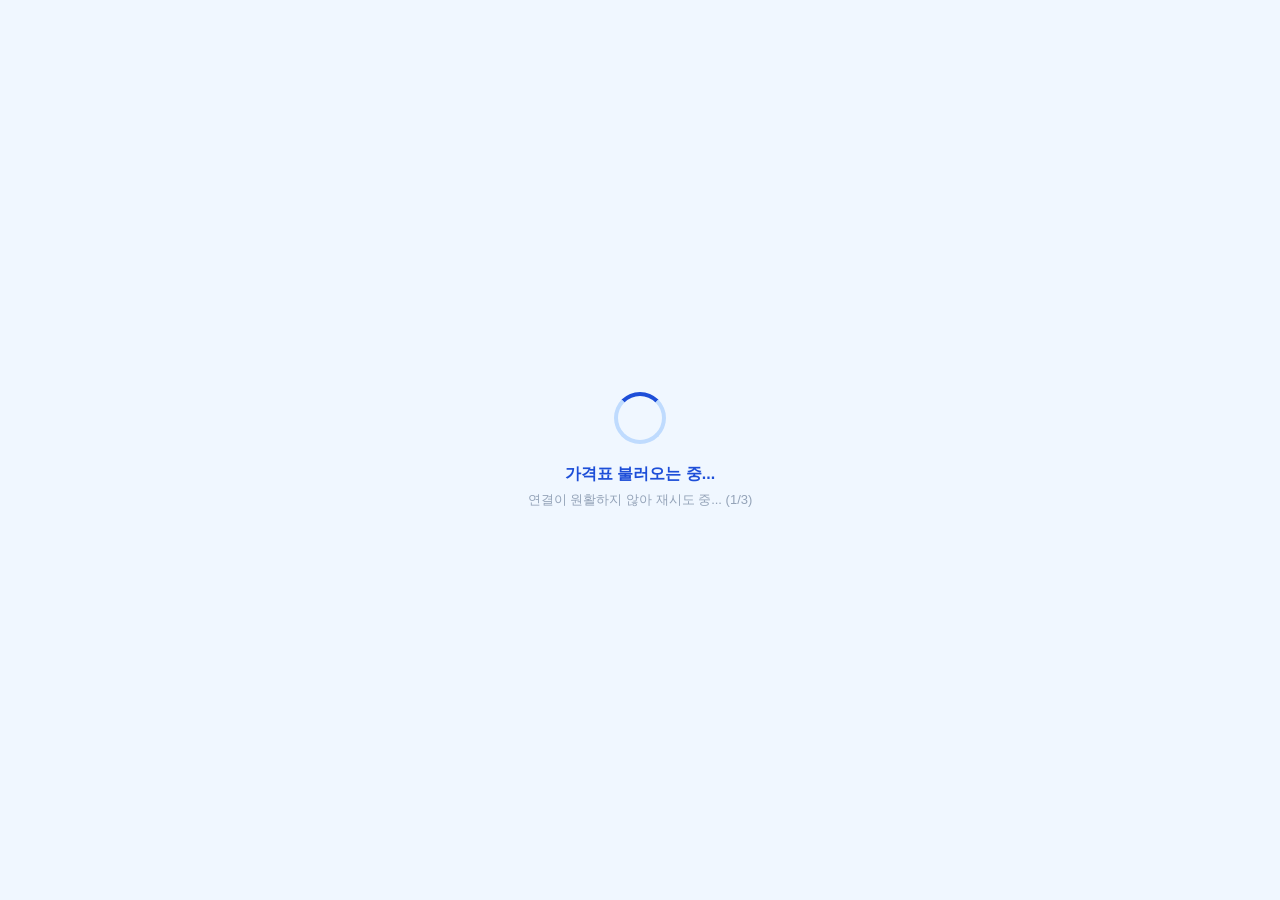
==== commit 2e115e1b: "Tune: 가격표 로딩 타임아웃 15초·재시도 3회 (캐시 적용 후 정상 응답 2초대라 멈춘 요청을 빨리 재시도) Co-Authored-By: Claude Sonnet 5.5 <n" ====
--- a/index.html
+++ b/index.html
@@ -287,11 +287,12 @@
           <option value="mgmt">관리방법</option>
           <option value="disc">할인</option>
           <option value="half">반값 (-50%)</option>
+          <option value="manwon">1만원 청구</option>
         </select>
         <p class="sec-label">변경 값</p>
         <select id="bulkVal" onchange="toggleBulkHalfMonthsWrap()" style="width:100%;padding:9px 10px;border:1.5px solid #e2e8f0;border-radius:10px;font-size:13px;font-family:inherit;background:#f8fafc;margin-bottom:12px"></select>
         <div id="bulkHalfMonthsWrap" style="display:none;margin-bottom:20px">
-          <p class="sec-label">반값 적용 기간 (개월, 0=전기간)</p>
+          <p class="sec-label" id="bulkHalfMonthsLabel">반값 적용 기간 (개월, 0=전기간)</p>
           <input type="number" id="bulkHalfMonths" min="0" value="0" style="width:100%;padding:9px 10px;border:1.5px solid #e2e8f0;border-radius:10px;font-size:13px;font-family:inherit;background:#f8fafc">
           <p style="font-size:11px;color:#94a3b8;margin-top:4px">* 약정기간을 초과하는 값은 각 항목의 약정년 한도로 자동 조정됩니다</p>
         </div>
@@ -489,15 +490,18 @@
 var GAS_URL = 'https://script.google.com/macros/s/AKfycbw_06KQ9F7v2qibjtlrm6s2qfysb0FSaCEVnijccb3-ANZu7ahER0W245c9lYoZ2UMMSA/exec';
 // GAS 웹앱 exec URL은 콜드스타트/재배포 직후 등 Google 쪽 일시적 지연으로 가끔 HTTP 404가 뜨는데,
 // 대부분 몇백ms~몇초 뒤 재요청하면 바로 성공함 — 에러 화면을 바로 띄우기 전에 최대 2회 자동 재시도.
-var LOAD_DATA_MAX_RETRIES = 2;
+var LOAD_DATA_MAX_RETRIES = 3;
 function loadAppData(attempt) {
   attempt = attempt || 0;
   if (attempt > 0) {
     var lsSmall = document.querySelector('#loadingScreen small');
     if (lsSmall) lsSmall.textContent = '연결이 원활하지 않아 재시도 중... (' + attempt + '/' + LOAD_DATA_MAX_RETRIES + ')';
   }
-  fetch(GAS_URL + '?action=getData&_ts=' + Date.now(), {method:'GET', mode:'cors', redirect:'follow', cache:'no-store'})
-    .then(function(r){ if(!r.ok) throw new Error('HTTP '+r.status); return r.json(); })
+  // GAS가 가끔 응답 없이 멈추는 경우(무한 로딩) 대비 — 15초 넘으면 중단하고 아래 catch의 재시도 로직을 탄다
+  var _ctl = (typeof AbortController!=='undefined') ? new AbortController() : null;
+  var _to = setTimeout(function(){ if(_ctl) _ctl.abort(); }, 15000);
+  fetch(GAS_URL + '?action=getData&_ts=' + Date.now(), {method:'GET', mode:'cors', redirect:'follow', cache:'no-store', signal:_ctl?_ctl.signal:undefined})
+    .then(function(r){ clearTimeout(_to); if(!r.ok) throw new Error('HTTP '+r.status); return r.json(); })
     .then(function(resp) {
       var rows = resp.products || resp; // 하위 호환: 구 버전은 배열 직접
       PRODUCTS = rows.map(function(r) {
@@ -522,15 +526,19 @@
       document.getElementById('noDataMsg').style.display = (PRODUCTS.length===0) ? 'block' : 'none';
     })
     .catch(function(e) {
+      clearTimeout(_to);
       if (attempt < LOAD_DATA_MAX_RETRIES) {
         setTimeout(function(){ loadAppData(attempt + 1); }, 800 * (attempt + 1));
         return;
       }
       var msg = e && e.message ? e.message : String(e);
-      var isAuth = /permission|access|author|login|sign|scope/i.test(msg);
+      var isAbort = (e && e.name==='AbortError') || /abort/i.test(msg);
+      var isAuth = !isAbort && /permission|access|author|login|sign|scope/i.test(msg);
       var isId   = /not found|invalid.*id|no.*sheet/i.test(msg);
-      var title  = isAuth ? '로그인 또는 권한 오류' : isId ? '스프레드시트를 찾을 수 없음' : '데이터 로드 실패';
-      var hint   = isAuth
+      var title  = isAbort ? '서버 응답 지연' : isAuth ? '로그인 또는 권한 오류' : isId ? '스프레드시트를 찾을 수 없음' : '데이터 로드 실패';
+      var hint   = isAbort
+        ? '가격표 서버(Google)가 응답하지 않습니다.<br>잠시 후 "다시 시도"를 눌러 주세요.'
+        : isAuth
         ? 'Google 계정으로 로그인되어 있는지 확인하거나<br>관리자에게 접근 권한을 요청하세요.'
         : isId
         ? 'Code.gs의 SPREADSHEET_ID를 확인하세요.'
@@ -1086,7 +1094,7 @@
   h += '</div>'; // 뱃지 컬럼
 
   h += '<button onclick="event.stopPropagation();toggleDetail(' + idx + ')" style="flex-shrink:0;background:none;border:none;cursor:pointer;font-size:14px;padding:2px 5px;color:' + (_isOpen ? '#2563eb' : '#94a3b8') + '">' + (_isOpen ? '&#9650;' : '&#9660;') + '</button>';
-  h += '<button class="icon-btn" title="삭제" onclick="event.stopPropagation();removeCart(' + idx + ')" style="flex-shrink:0;font-size:15px;color:#cbd5e1">&#10005;</button>';
+  h += '<button class="icon-btn" title="삭제" onclick="event.stopPropagation();confirmRemoveCart(' + idx + ')" style="flex-shrink:0;font-size:15px;color:#cbd5e1">&#10005;</button>';
   h += '</div>'; // 한 줄
   return h;
 }
@@ -1734,7 +1742,49 @@
 }
 function toggleDetail(idx){ cart[idx]._detailOpen=!cart[idx]._detailOpen; renderCart(); }
 function toggleCard(idx){cart[idx]._open=cart[idx]._open===false?true:false;renderCart();}
-function removeCart(idx){cart.splice(idx,1);delete cartSel[idx];renderCart();}
+var _undoDel=null,_undoTimer=null;
+// ✕ 오터치 방지 — 바로 지우지 않고 확인 모달을 한 번 띄운 뒤, 삭제 후에도 5초간 되돌리기 토스트 제공
+function confirmRemoveCart(idx){
+  var it=cart[idx]; if(!it) return;
+  var m=document.getElementById('delConfirmModal');
+  if(m) m.remove();
+  m=document.createElement('div'); m.id='delConfirmModal';
+  m.style.cssText='position:fixed;top:0;left:0;right:0;bottom:0;background:rgba(15,23,42,.45);z-index:10000;display:flex;align-items:center;justify-content:center;padding:16px';
+  m.onclick=function(e){ if(e.target===m) m.remove(); };
+  var nm=String(it.제품명||it.모델명||'이 제품').replace(/[&<>"]/g,function(c){return {'&':'&amp;','<':'&lt;','>':'&gt;','"':'&quot;'}[c];});
+  m.innerHTML='<div style="background:#fff;border-radius:16px;padding:20px 18px 14px;width:100%;max-width:320px;box-shadow:0 8px 32px rgba(0,0,0,.25)">'
+    +'<div style="font-size:15px;font-weight:700;color:#0f172a;margin-bottom:6px">제품을 삭제할까요?</div>'
+    +'<div style="font-size:13px;color:#64748b;margin-bottom:16px;word-break:keep-all">'+nm+'</div>'
+    +'<div style="display:flex;gap:8px">'
+    +'<button id="delConfirmCancel" style="flex:1;background:#f1f5f9;color:#334155;border:none;border-radius:10px;padding:11px;font-size:14px;font-weight:700;cursor:pointer;font-family:inherit">취소</button>'
+    +'<button id="delConfirmOk" style="flex:1;background:#ef4444;color:#fff;border:none;border-radius:10px;padding:11px;font-size:14px;font-weight:700;cursor:pointer;font-family:inherit">삭제</button>'
+    +'</div></div>';
+  document.body.appendChild(m);
+  document.getElementById('delConfirmCancel').onclick=function(){ m.remove(); };
+  document.getElementById('delConfirmOk').onclick=function(){ m.remove(); removeCart(idx); };
+}
+function removeCart(idx){
+  _undoDel={item:cart[idx],idx:idx,sel:Object.assign({},cartSel)};
+  cart.splice(idx,1);delete cartSel[idx];renderCart();
+  var t=document.getElementById('undoToast');
+  if(!t){
+    t=document.createElement('div');t.id='undoToast';
+    t.style.cssText='position:fixed;left:50%;transform:translateX(-50%);bottom:24px;z-index:9999;background:#1e293b;color:#fff;border-radius:12px;padding:11px 14px;font-size:13px;display:flex;align-items:center;gap:14px;box-shadow:0 4px 16px rgba(0,0,0,.25)';
+    document.body.appendChild(t);
+  }
+  t.innerHTML='<span>제품을 삭제했습니다</span><button onclick="undoRemoveCart()" style="background:none;border:none;color:#7dd3fc;font-weight:700;font-size:13px;cursor:pointer;font-family:inherit;padding:2px 4px">되돌리기</button>';
+  t.style.display='flex';
+  clearTimeout(_undoTimer);
+  _undoTimer=setTimeout(function(){t.style.display='none';_undoDel=null;},5000);
+}
+function undoRemoveCart(){
+  if(!_undoDel)return;
+  cart.splice(Math.min(_undoDel.idx,cart.length),0,_undoDel.item);
+  cartSel=_undoDel.sel;_undoDel=null;
+  clearTimeout(_undoTimer);
+  var t=document.getElementById('undoToast');if(t)t.style.display='none';
+  renderCart();
+}
 function copySelectedItems(){
   var idxs=Object.keys(cartSel).map(Number).filter(function(i){return cart[i];}).sort(function(a,b){return a-b;});
   if (idxs.length===0) return;
@@ -1916,7 +1966,8 @@
   term:   { label:'약정기간', opts:[[3,'3년'],[5,'5년'],[6,'6년'],[7,'7년']] },
   mgmt:   { label:'관리방법', opts:[['방문관리','방문관리'],['자가관리','자가관리'],['서비스프리','서비스프리']] },
   disc:   { label:'할인', opts:[['없음','없음'],['결합','-5%'],['동시구매','-10%'],['동시결합','10%+5%'],['페스타','-15%']] },
-  half:   { label:'반값 (-50%)', opts:[['off','미적용'],['on','반값 (-50%) 적용']] }
+  half:   { label:'반값 (-50%)', opts:[['off','미적용'],['on','반값 (-50%) 적용']] },
+  manwon: { label:'1만원 청구', opts:[['off','미적용'],['on','1만원 청구 적용']] }
 };
 function renderBulkOptsHtml(){
   var field=document.getElementById('bulkField').value;
@@ -1938,7 +1989,8 @@
 function toggleBulkHalfMonthsWrap(){
   var field=document.getElementById('bulkField').value;
   var val=document.getElementById('bulkVal').value;
-  document.getElementById('bulkHalfMonthsWrap').style.display=(field==='half'&&val==='on')?'block':'none';
+  document.getElementById('bulkHalfMonthsWrap').style.display=((field==='half'||field==='manwon')&&val==='on')?'block':'none';
+  document.getElementById('bulkHalfMonthsLabel').textContent=(field==='manwon'?'1만원 청구':'반값')+' 적용 기간 (개월, 0=전기간)';
 }
 function bulkCanApply(item,field,val){
   if (field==='method'){
@@ -1961,6 +2013,10 @@
   }
   if (field==='half'){
     return item.구매방법!=='cash';
+  }
+  if (field==='manwon'){
+    // 개별 카드의 "특정 기간 할인"과 동일 조건 — 재렌탈(1년 추가할인 체계)/선납2(자체 반값 체계)/일시불에는 없음
+    return item.구매방법!=='cash' && !item.isRerental && item.선납!=='선납2';
   }
   return true;
 }
@@ -1993,6 +2049,7 @@
       if (cart[idx].isRerental) cart[idx].재렌탈1년on=(val==='on');
       else {
         cart[idx].discounts=Object.assign({},cart[idx].discounts,{반값:(val==='on')});
+        if (val==='on') cart[idx].discounts.만원=false, cart[idx].만원개월=0; // 반값/1만원 청구는 동시 적용 불가
         if (val==='on') {
           var hvMax=cart[idx].약정년*12;
           var hvRaw=Math.max(0,parseInt(document.getElementById('bulkHalfMonths').value,10)||0);
@@ -2000,6 +2057,19 @@
         } else {
           cart[idx].반값개월=0;
         }
+      }
+    }
+    else if (field==='manwon') {
+      // setPeriodDisc()/setPeriodMonths()와 동일한 결과 — 반값 해제, 타사보상 해제, 기간 반영
+      cart[idx].discounts=Object.assign({},cart[idx].discounts,{만원:(val==='on'),반값:false});
+      cart[idx].반값개월=0;
+      if (val==='on') {
+        var mwMax=cart[idx].약정년*12;
+        var mwRaw=Math.max(0,parseInt(document.getElementById('bulkHalfMonths').value,10)||0);
+        cart[idx].만원개월=Math.min(mwRaw,mwMax);
+        cart[idx].tasabosangOn=false; cart[idx].tasab1년on=false;
+      } else {
+        cart[idx].만원개월=0;
       }
     }
   });
